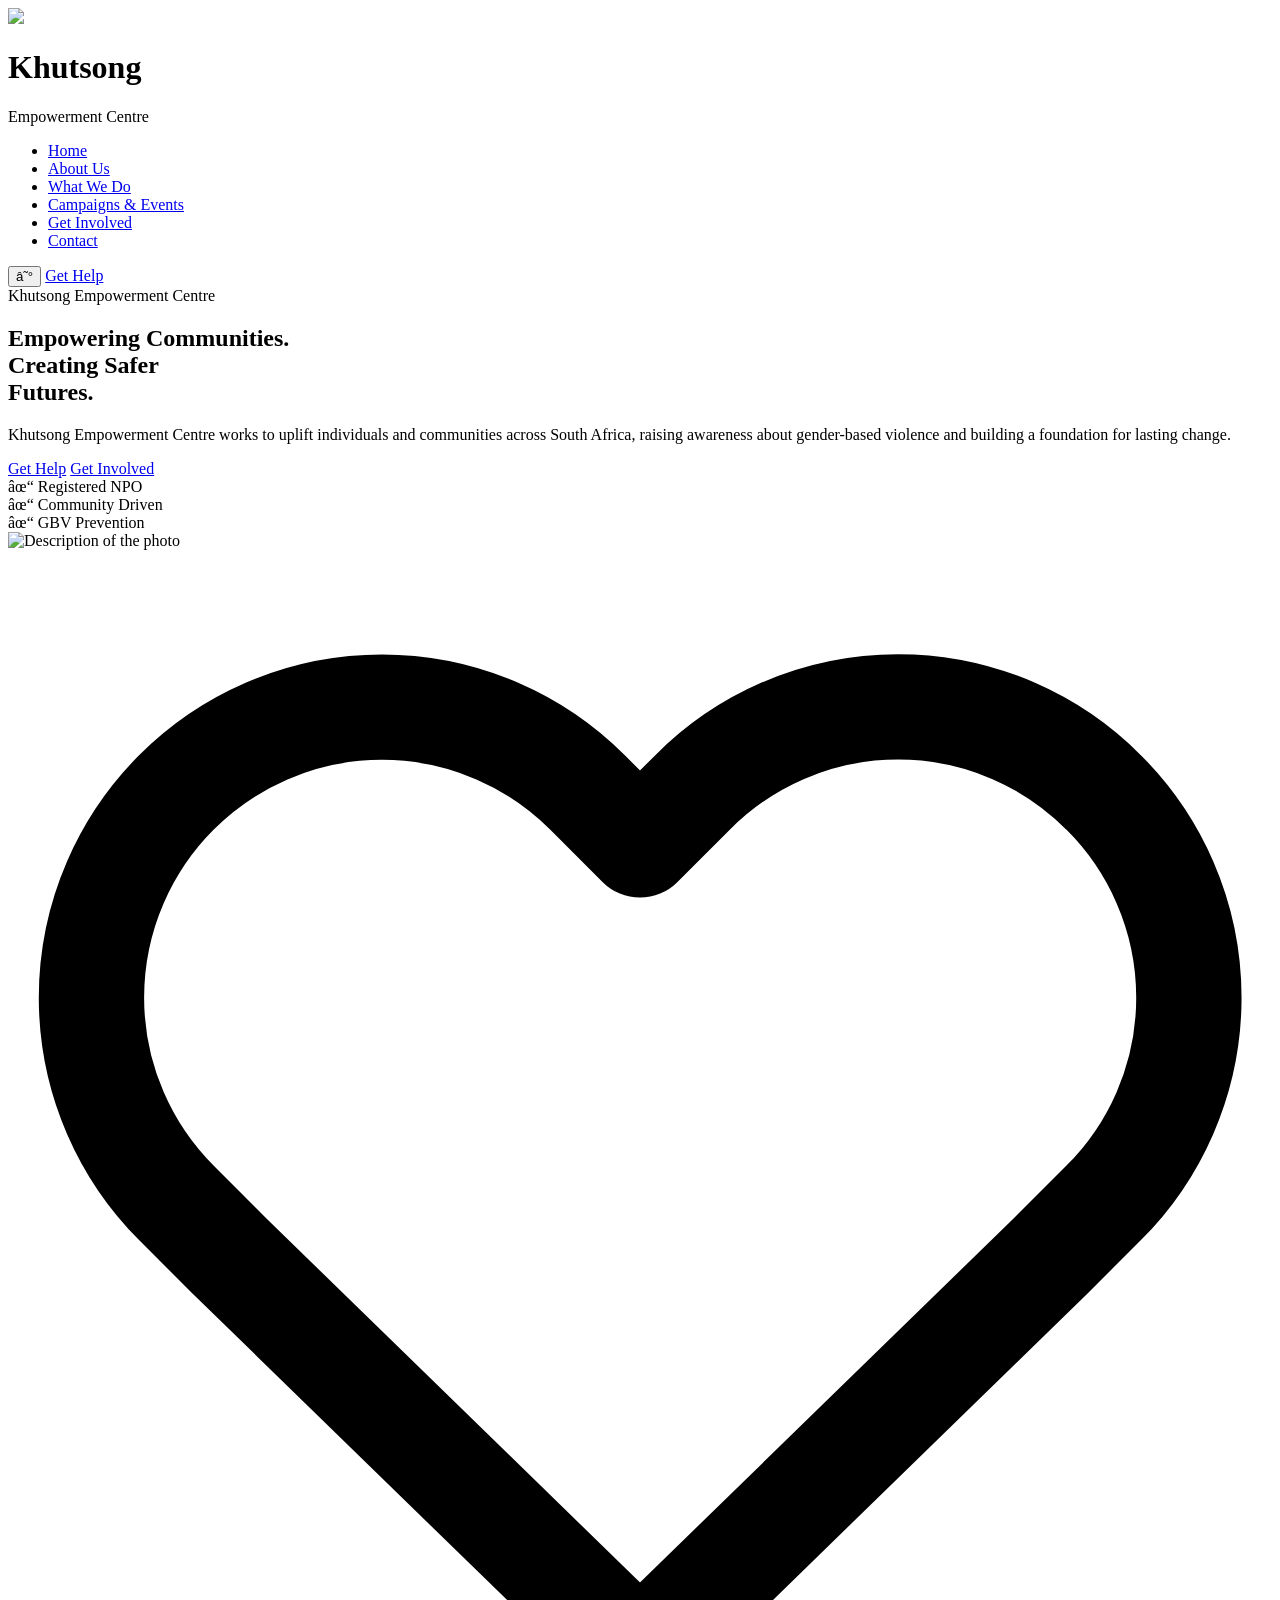
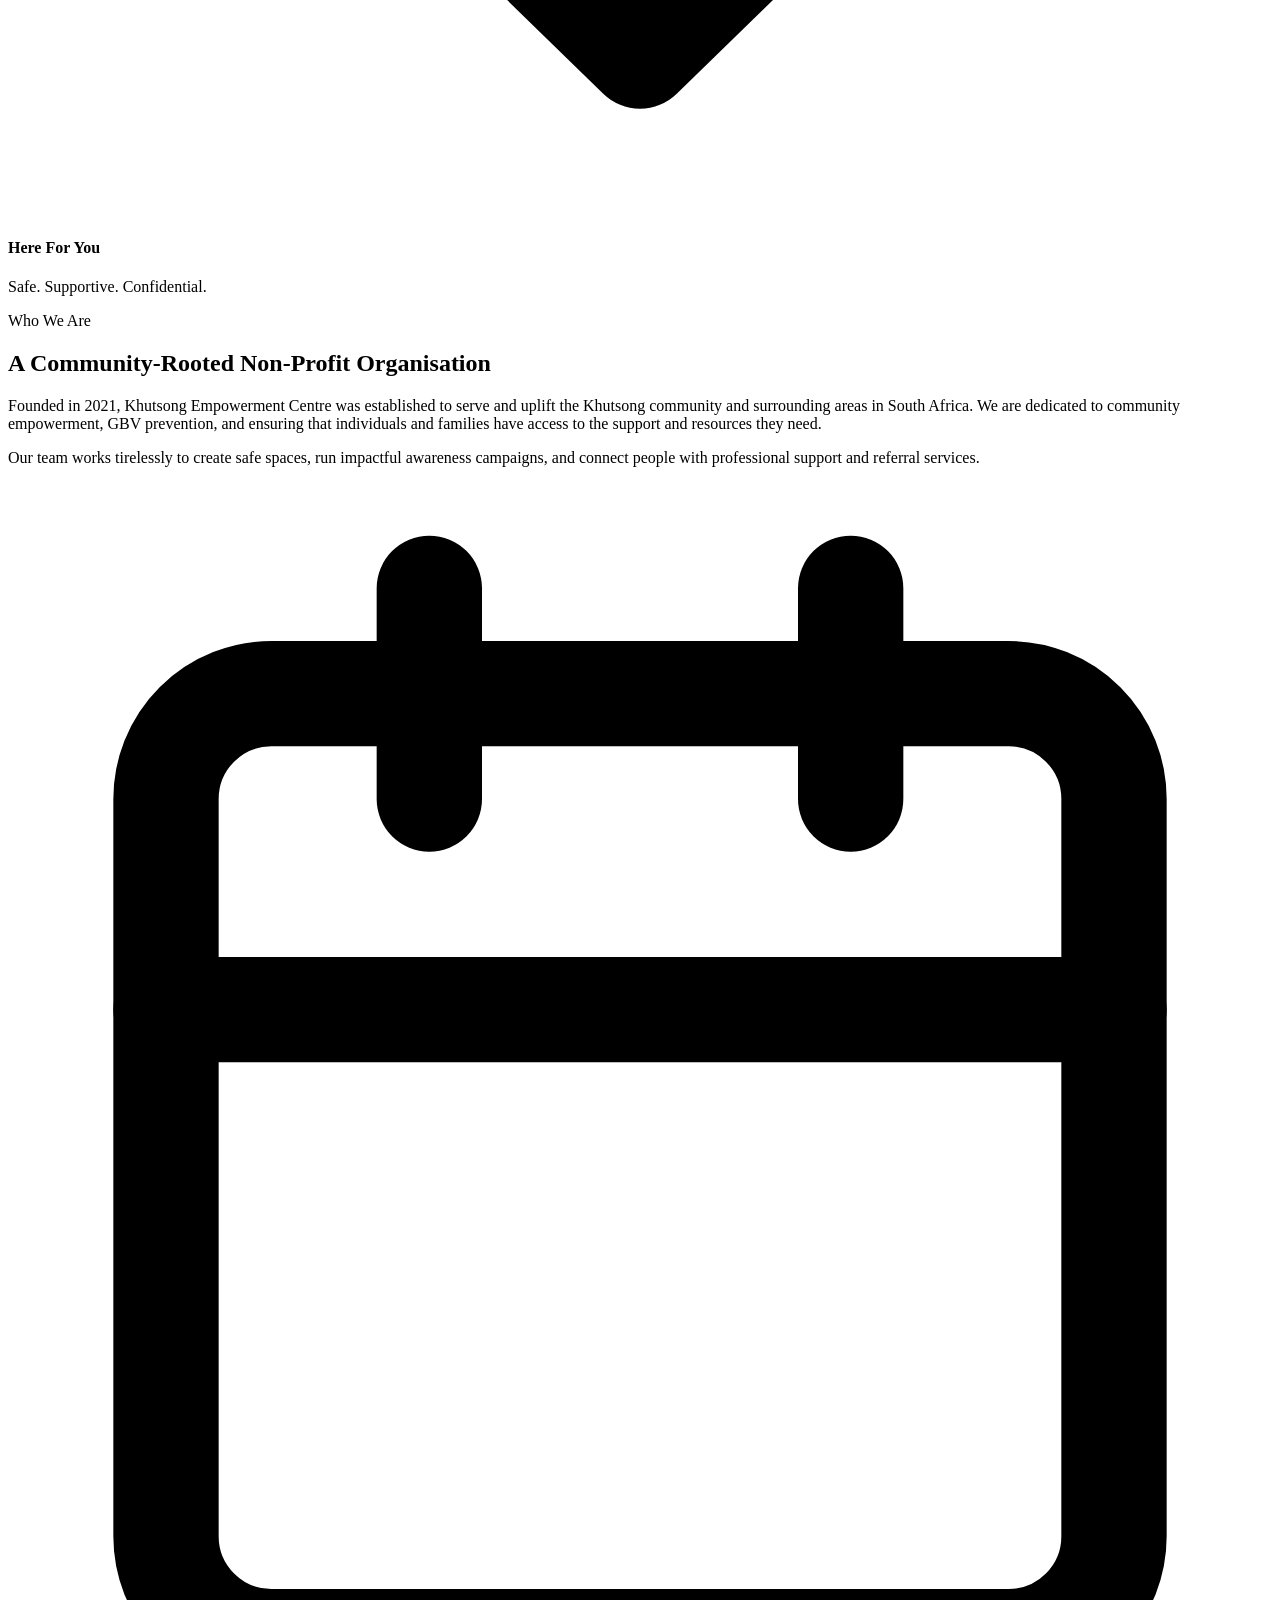
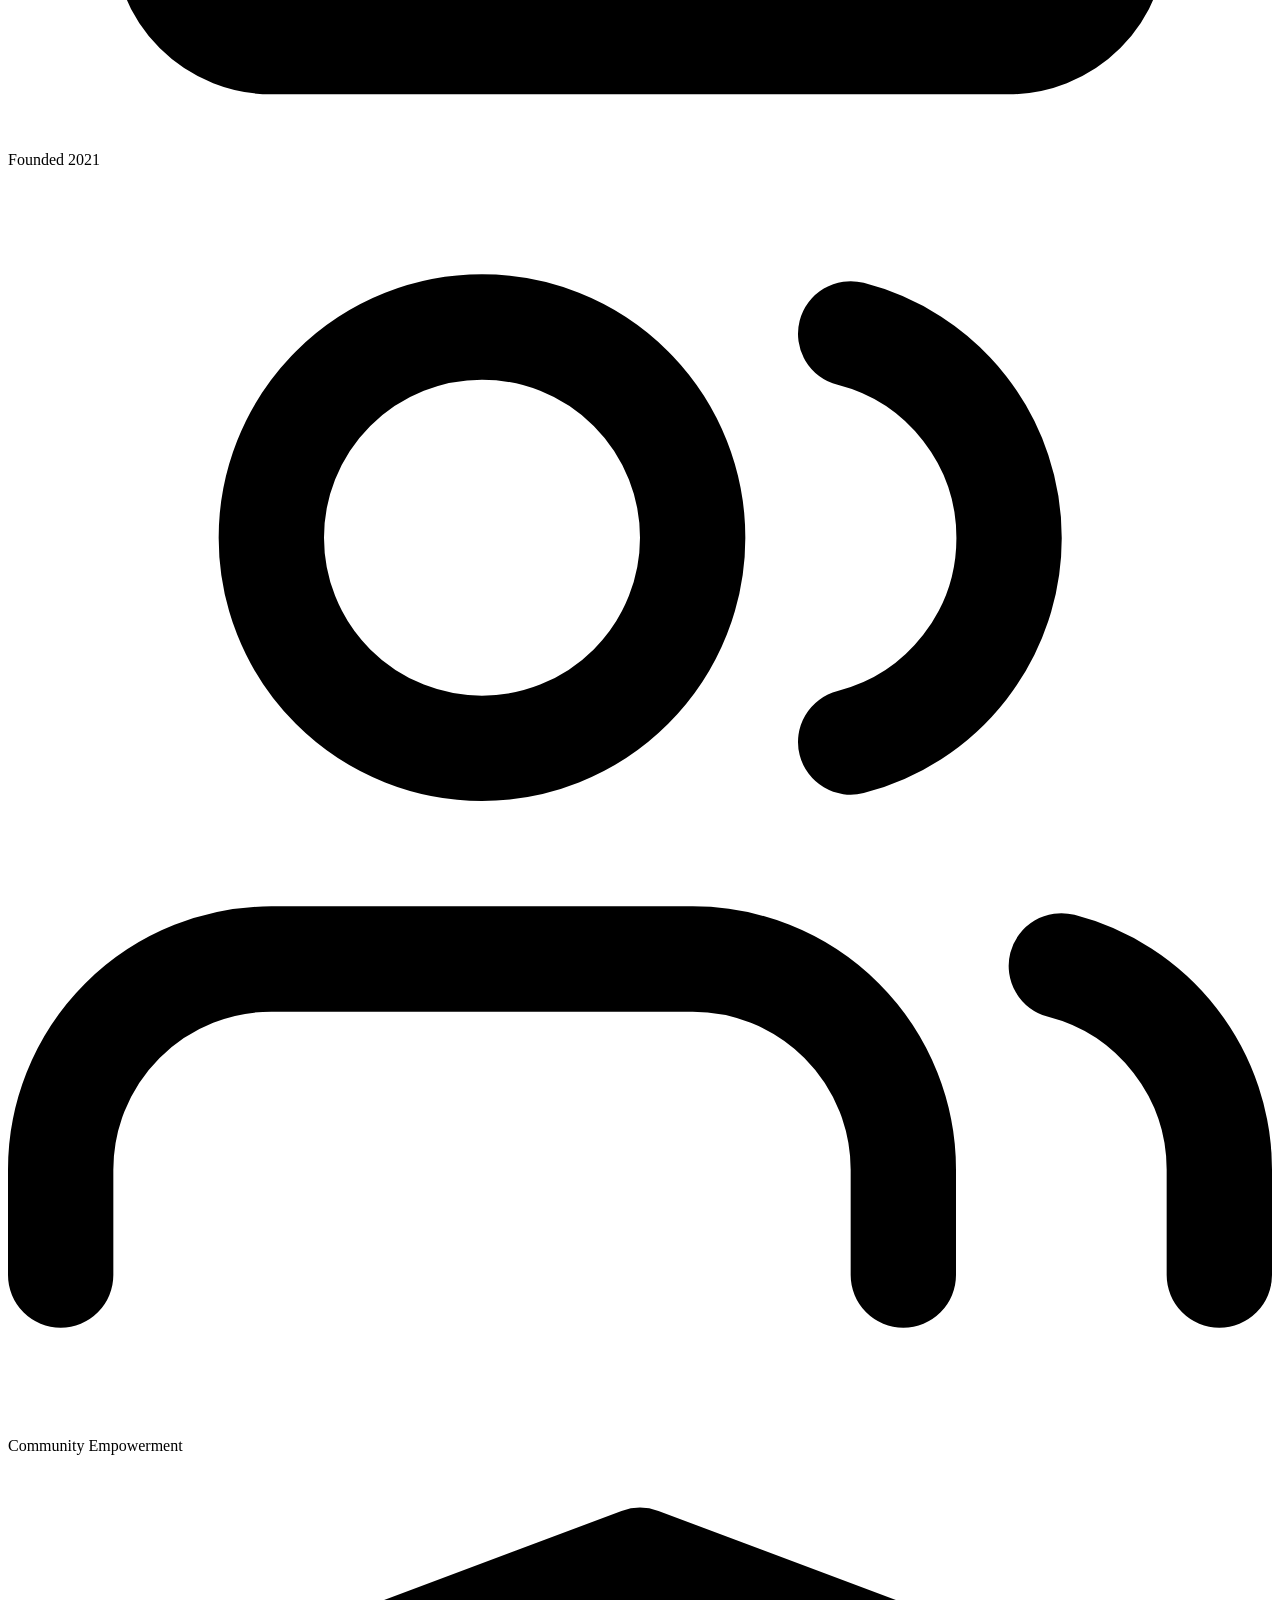
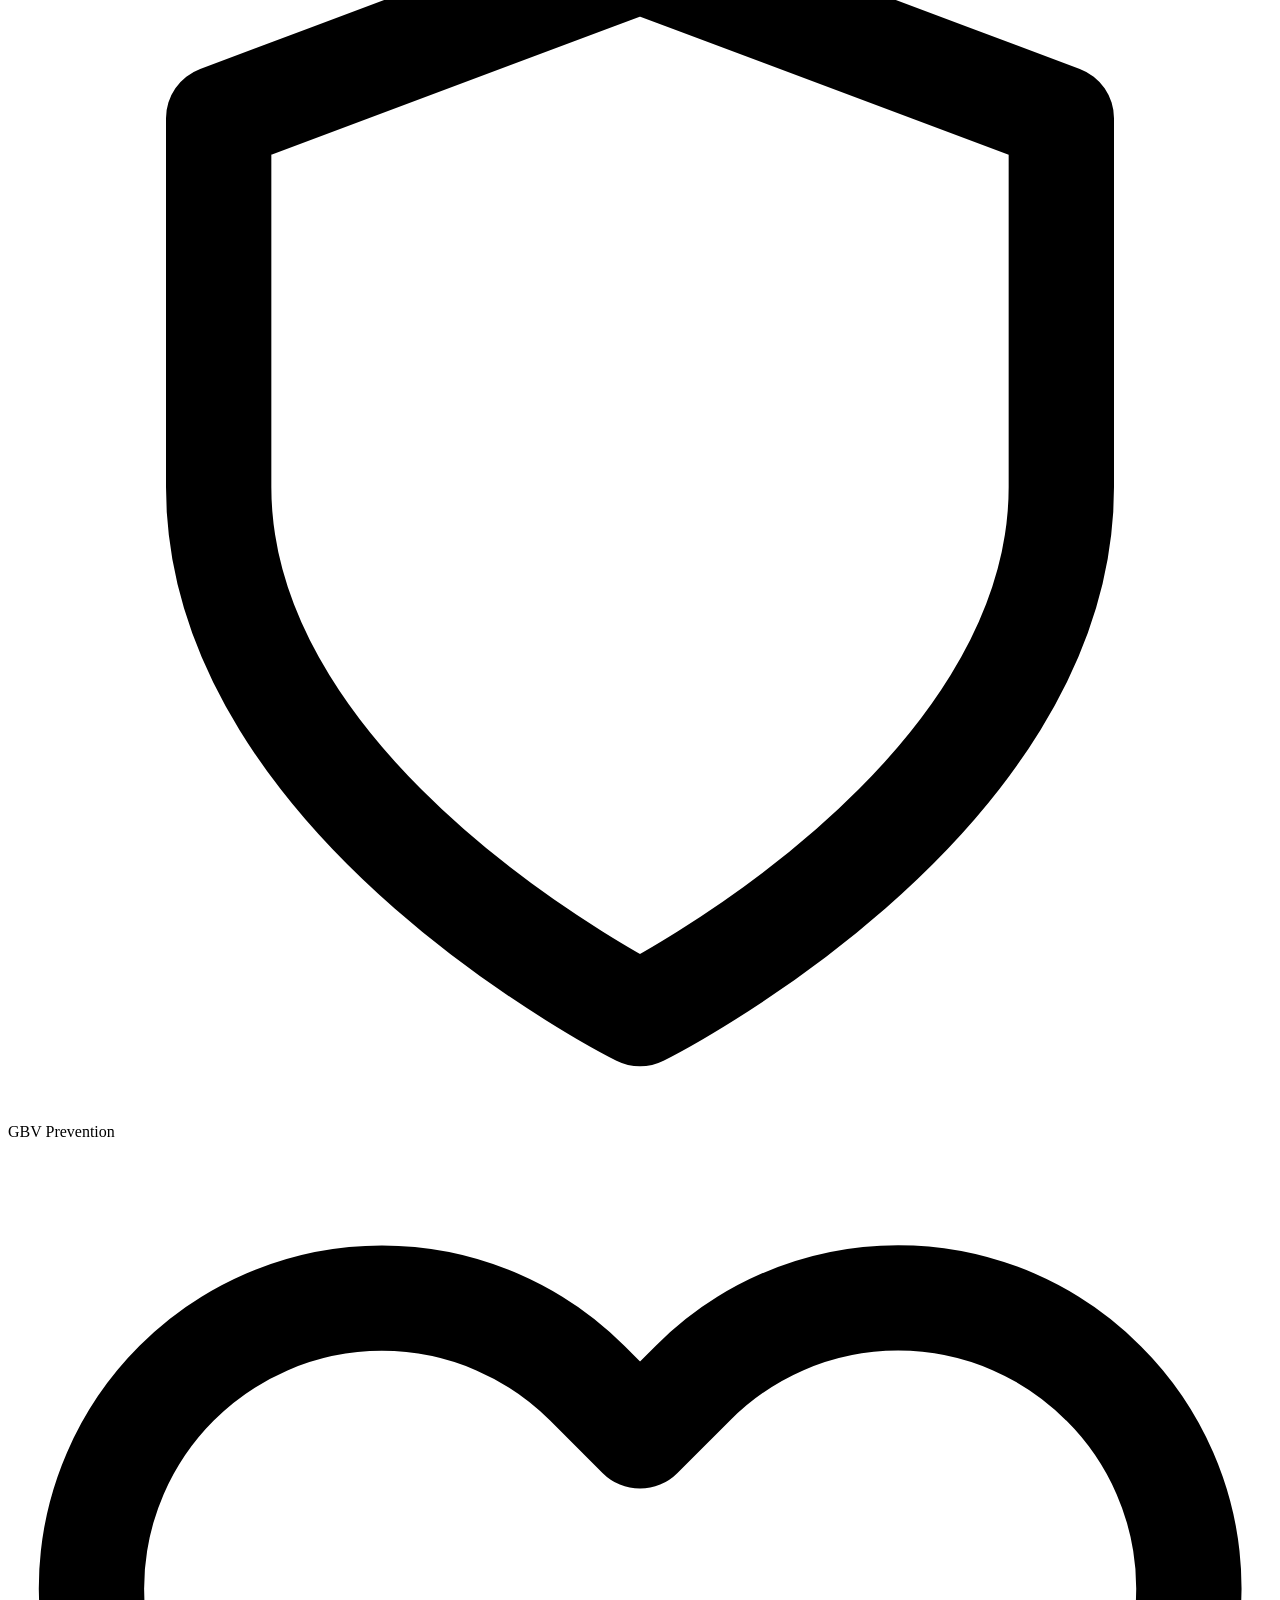
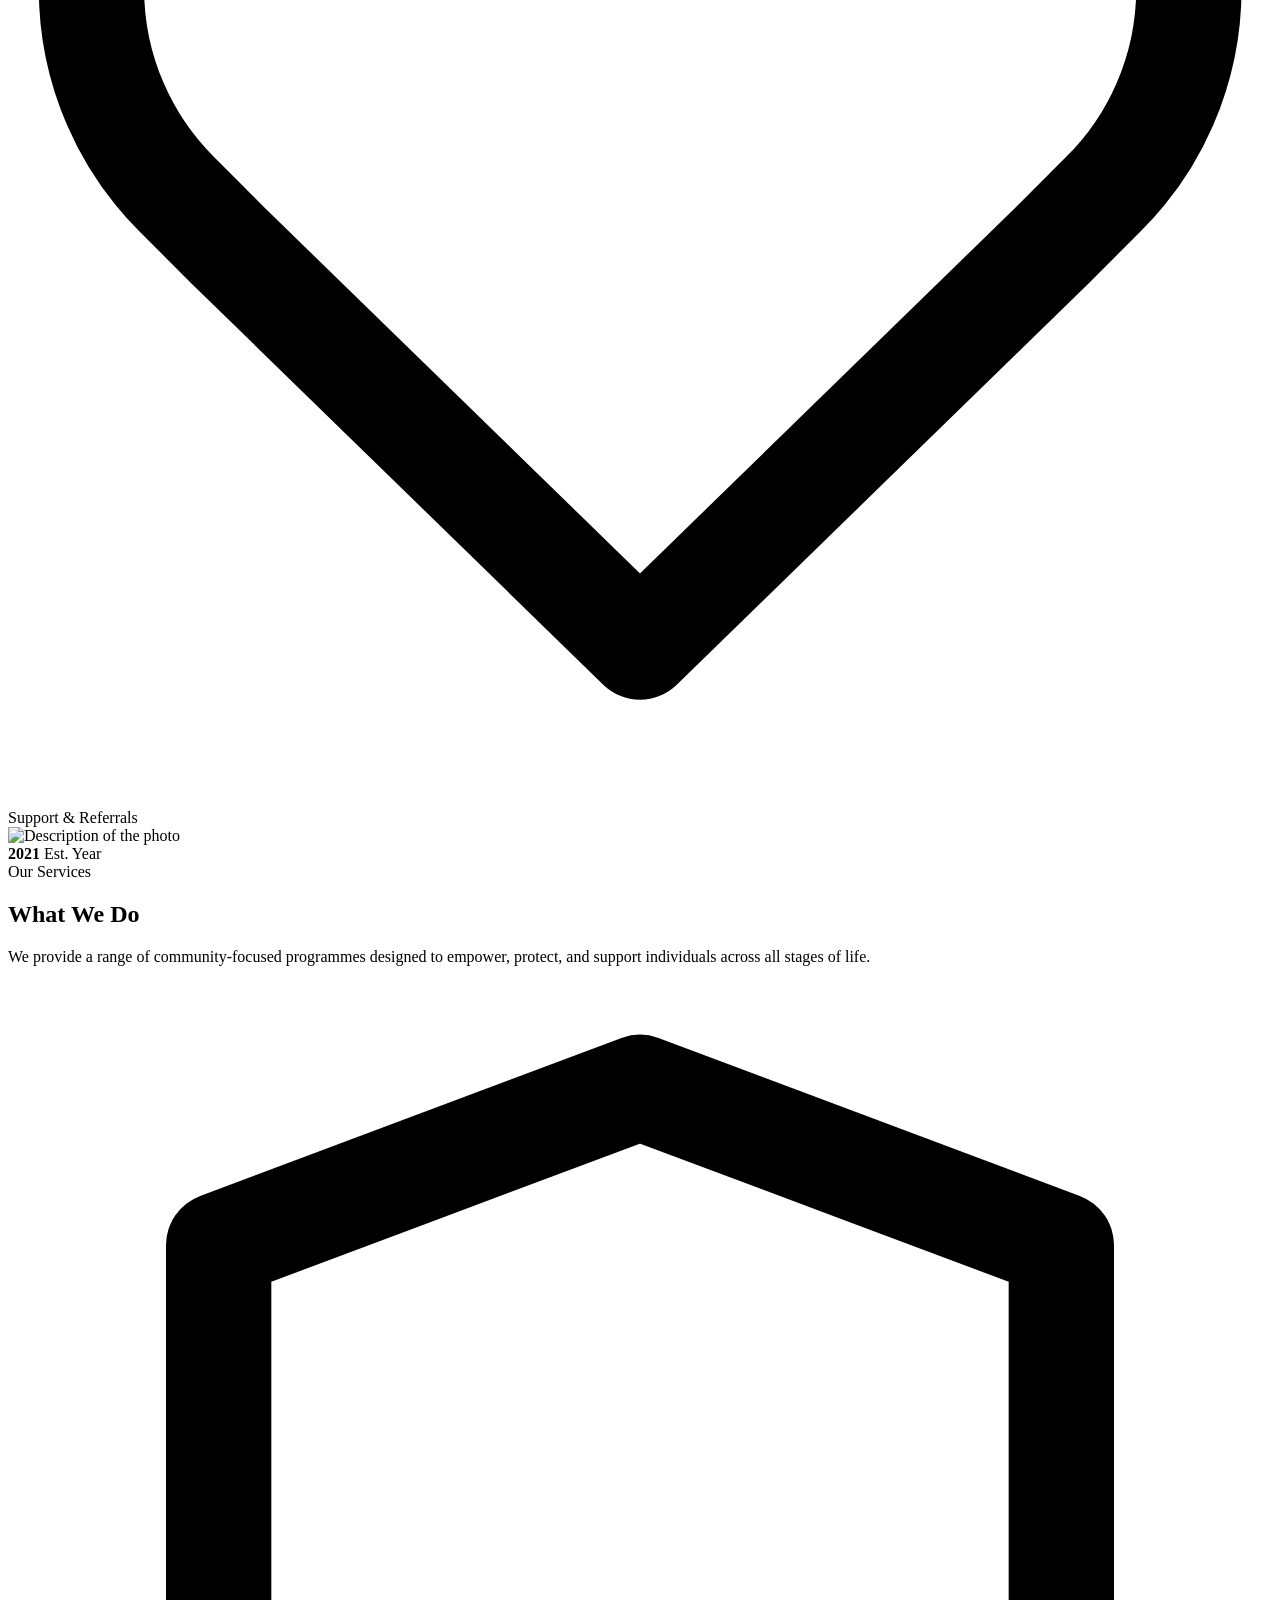
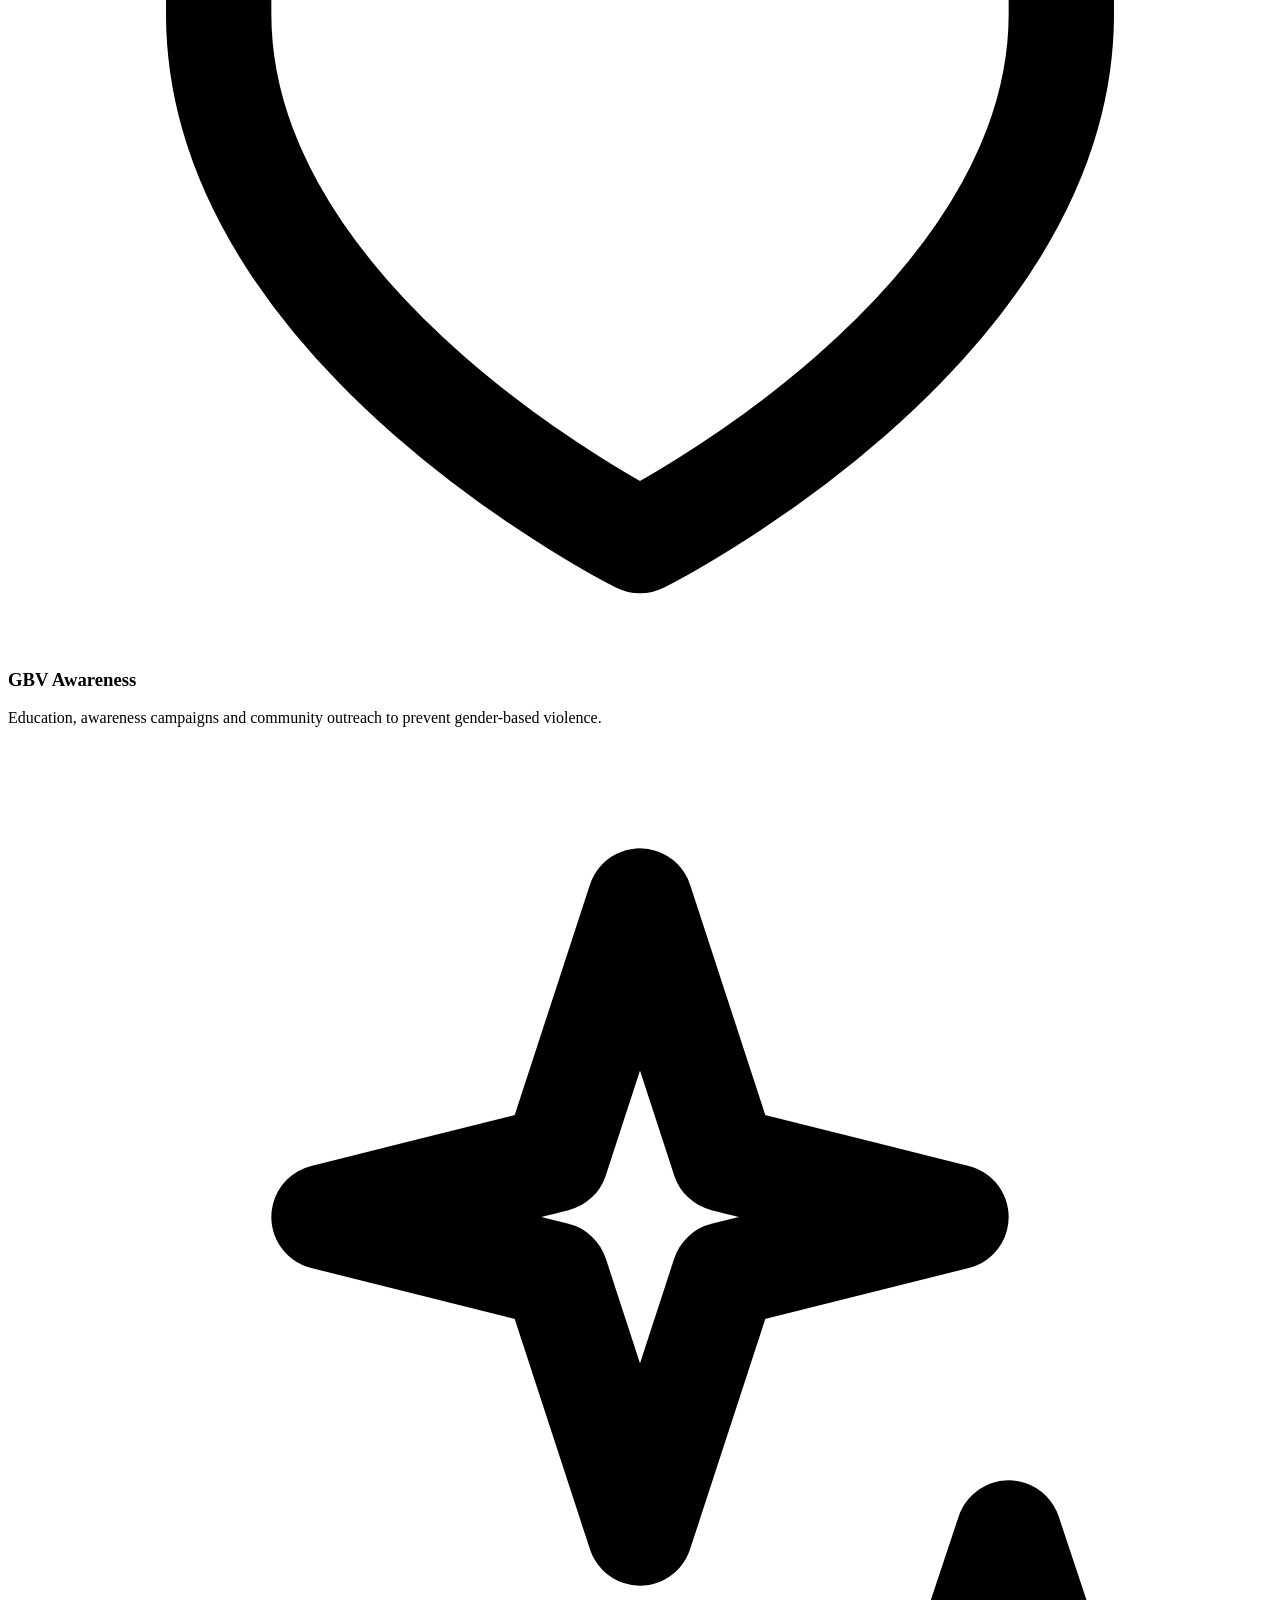
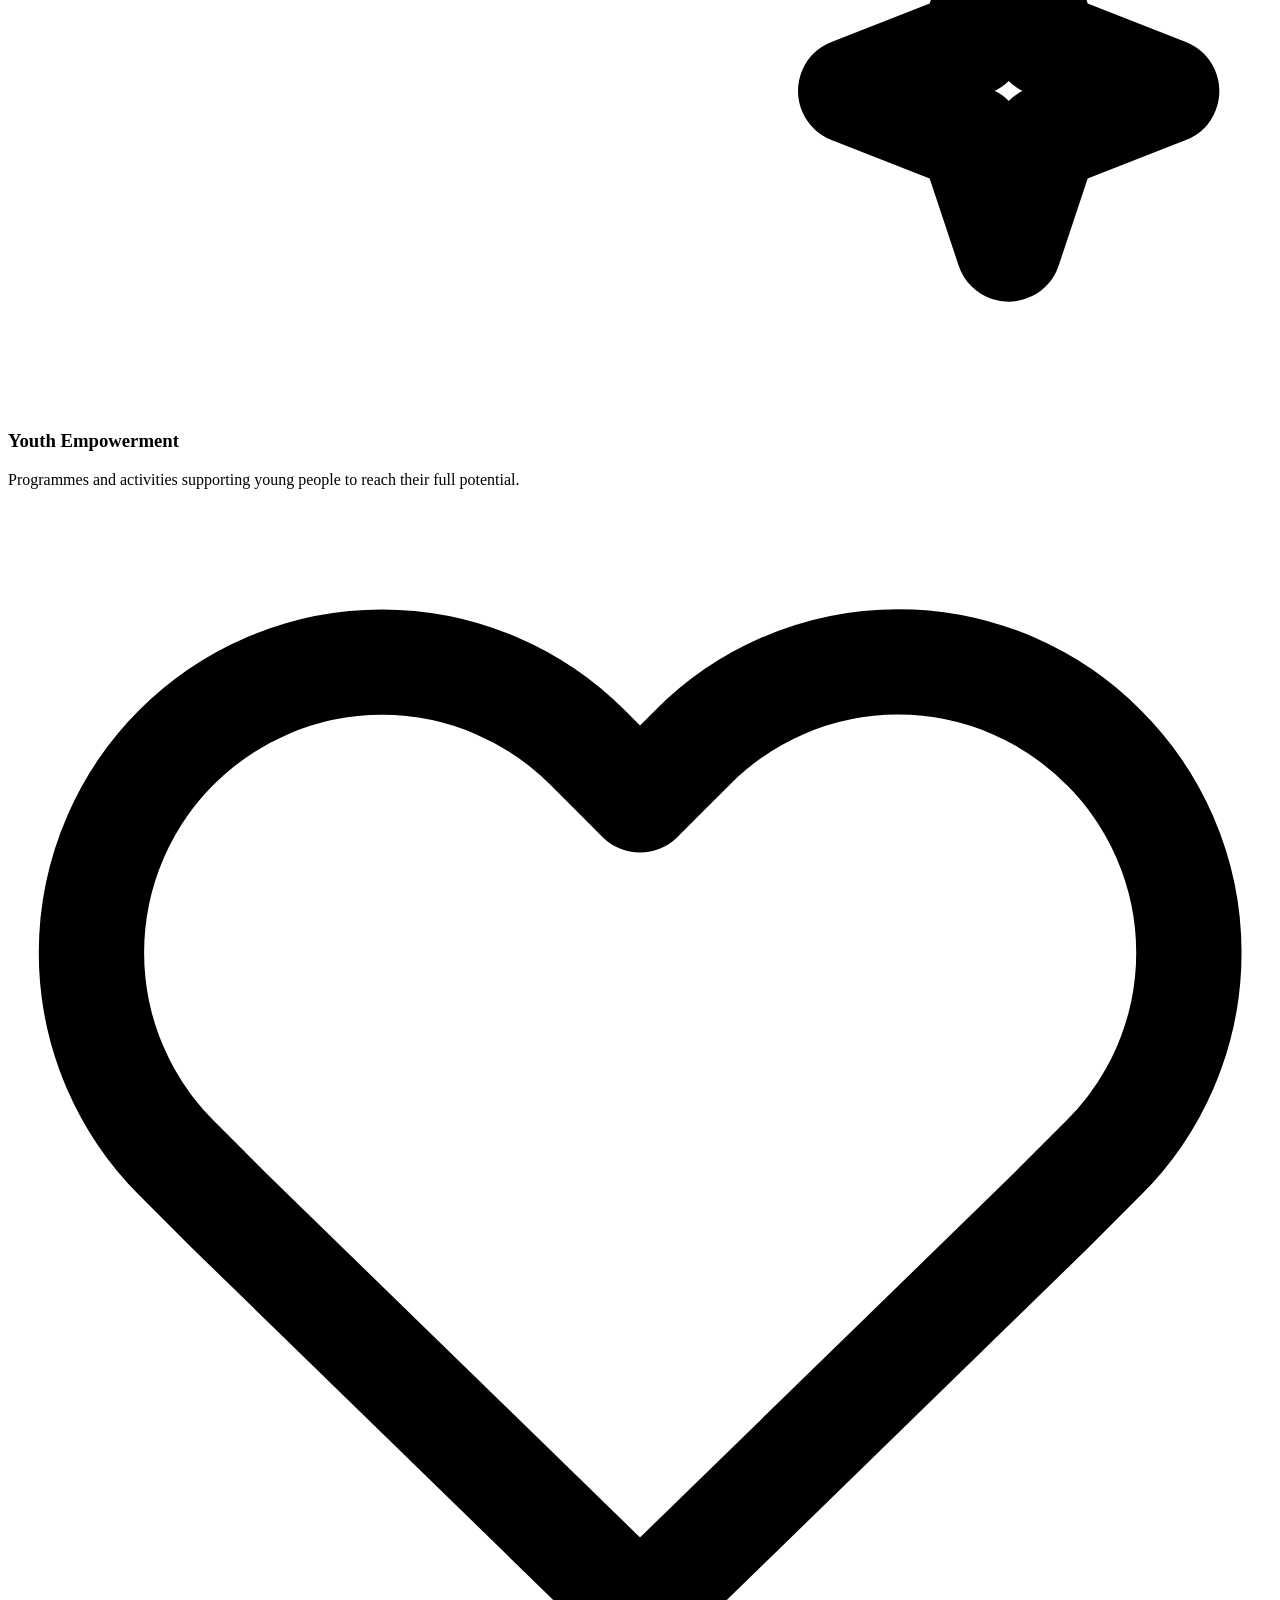
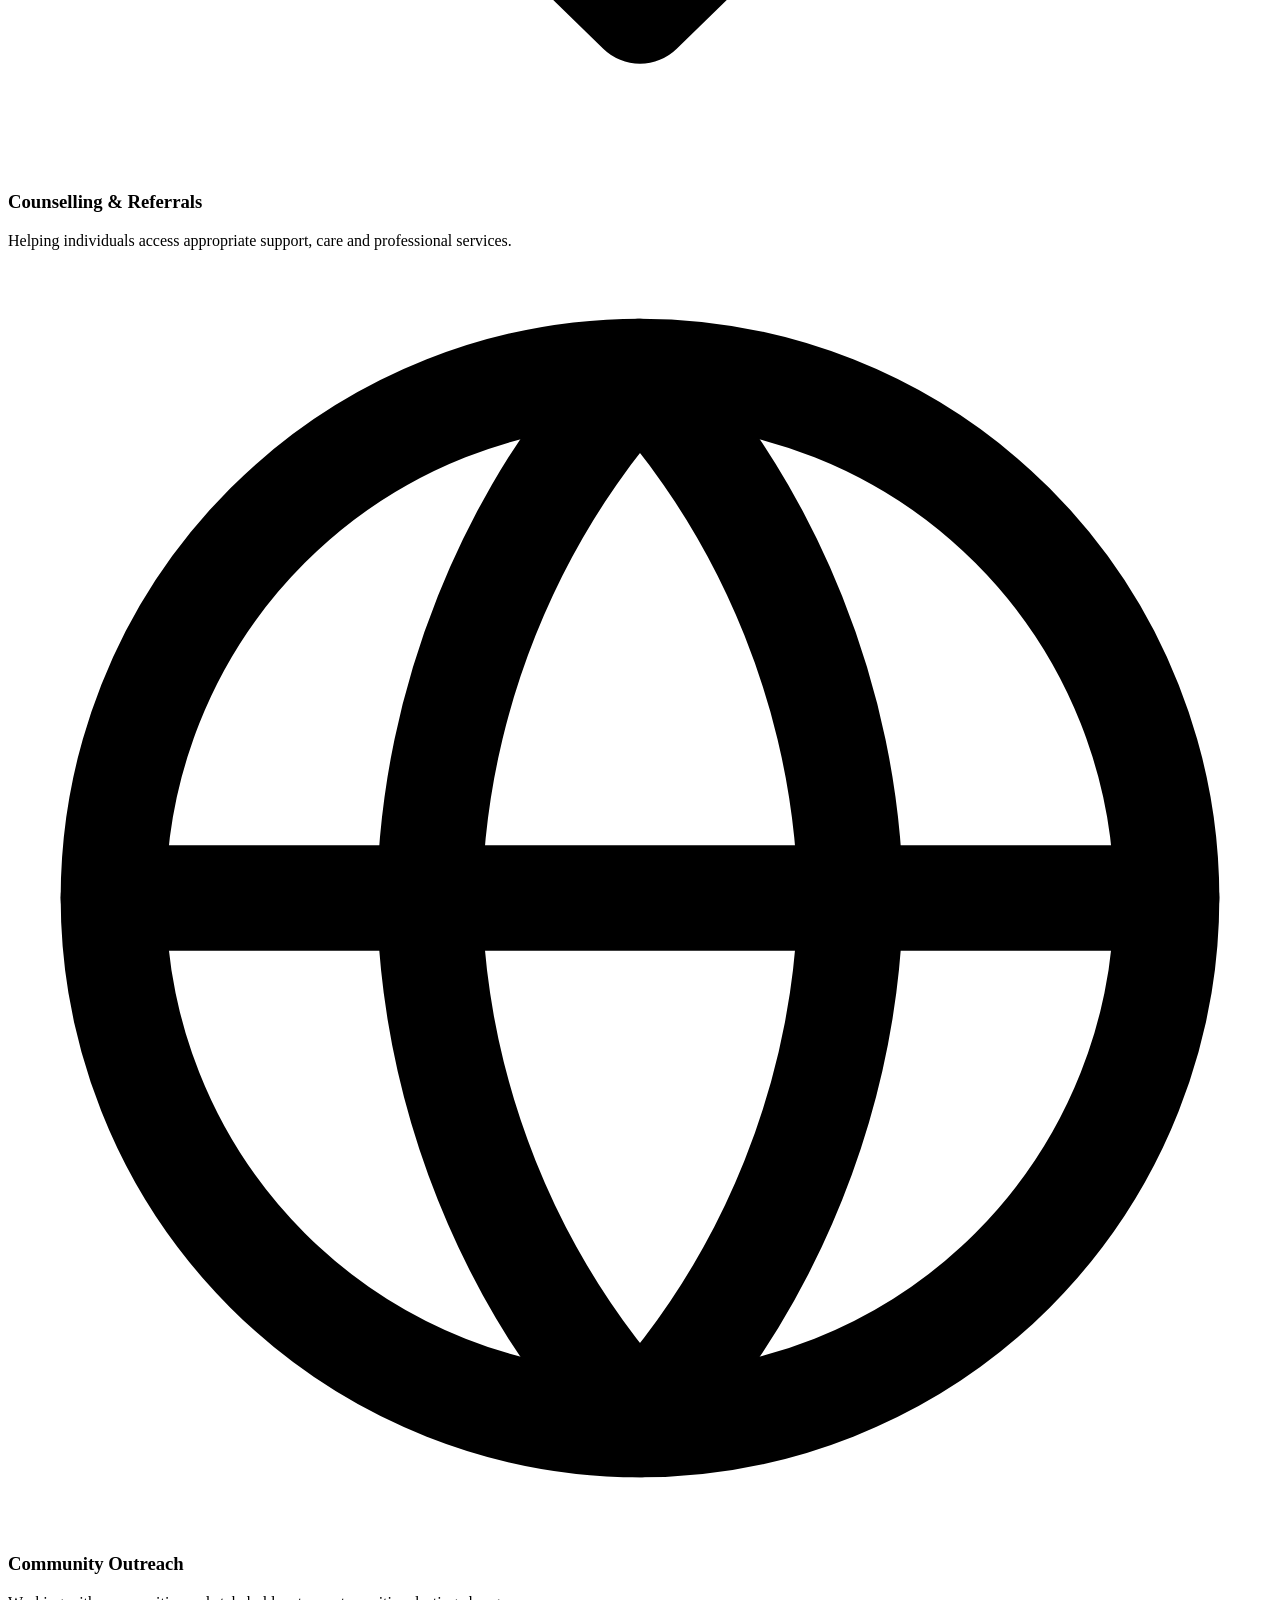
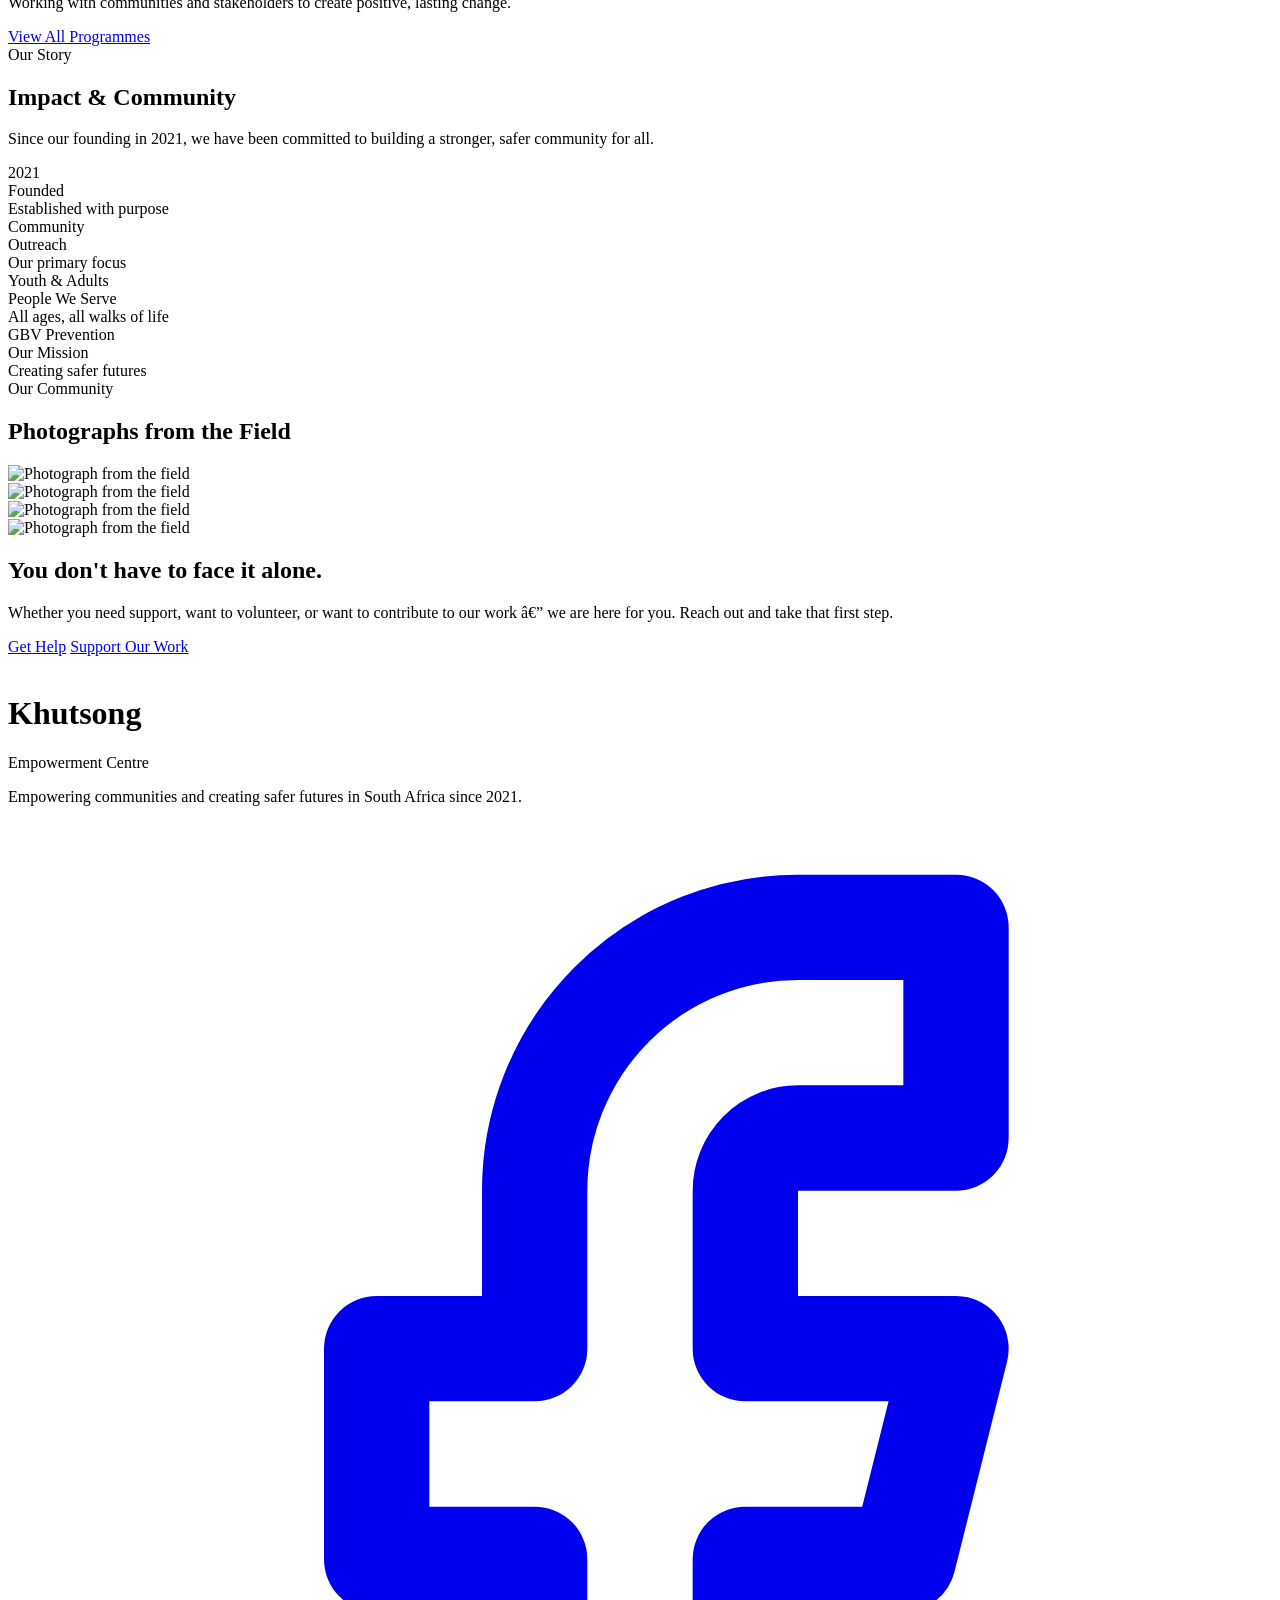
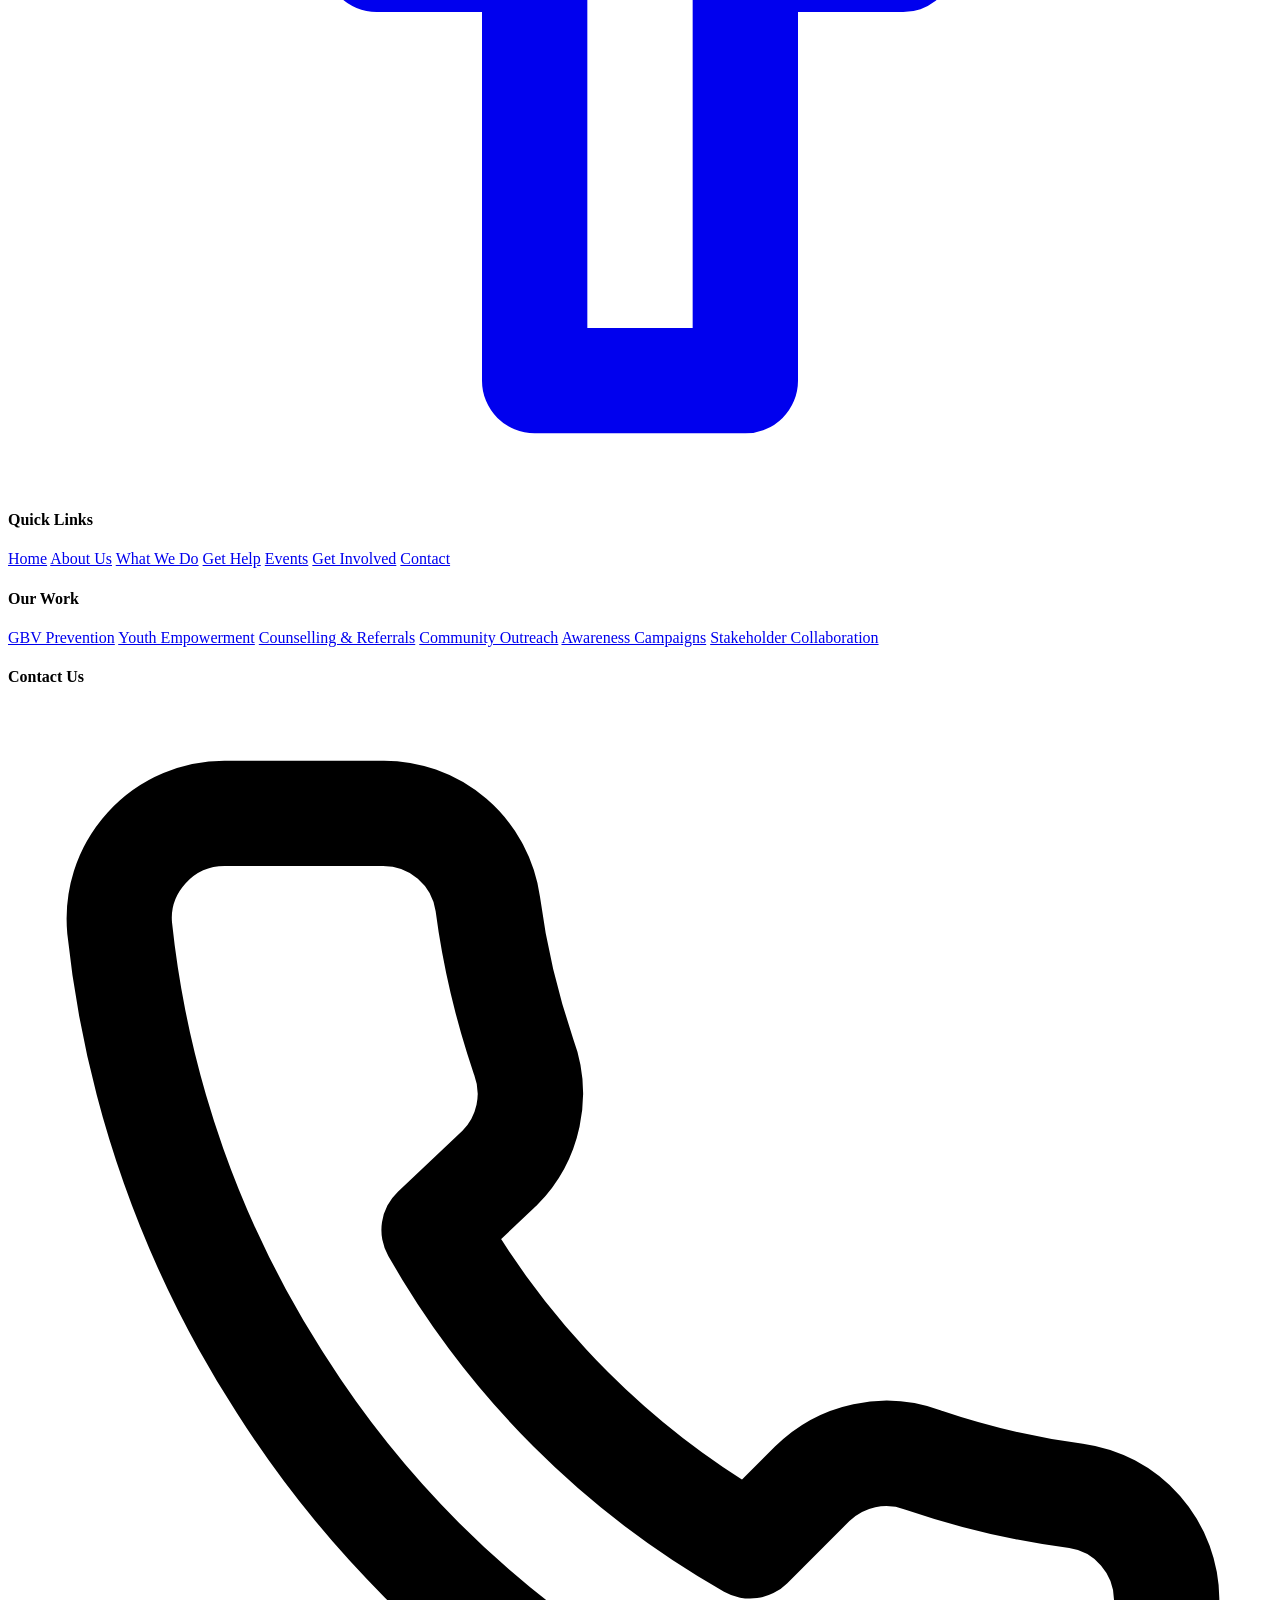
==== index.html @ c3c2c2a5 "renamed Home.html into index.html" ====
﻿<!DOCTYPE html>
<html lang="en">
<head>
<meta charset="UTF-8">
<meta name="viewport" content="width=device-width, initial-scale=1.0">
<title>Khutsong Empowerment Centre</title>
<link rel="preconnect" href="https://fonts.googleapis.com">
<link rel="preconnect" href="https://fonts.gstatic.com" crossorigin>
<link rel="stylesheet" href="style.css">
<link rel="icon" type="image/x-icon" href="./images/khutsong-icon-only.png">
</head>
<body>

  <header>
    <div class="logo">
      <div class="logo-placeholder"><img src="./images/khutsong-icon-only.png"/></div>
      <div class="logo-text">
        <h1>Khutsong</h1>
        <span>Empowerment Centre</span>
      </div>

    </div>

    <nav>
      <ul id="nav-menu">
        <li><a href="#" class="active">Home</a></li>
        <li><a href="AboutUs.html">About Us</a></li>
        <li><a href="WhatWeDo.html">What We Do</a></li>
        <li><a href="CampaignsEvents.html">Campaigns &amp; Events</a></li>
        <li><a href="GetInvolved.html">Get Involved</a></li>
        <li><a href="contacts.html">Contact</a></li>
      </ul>
    </nav>

    <button class="menu-toggle" id="menu-toggle">â˜°</button>
    <a href="#" class="btn btn-primary">Get Help</a>
  </header>

  <section class="hero">
    <div class="hero-content">
      <span class="eyebrow">Khutsong Empowerment Centre</span>
      <h2>Empowering Communities.<br>
        <span class="accent">Creating Safer</span><br>
        Futures.
      </h2>
      <p>Khutsong Empowerment Centre works to uplift individuals and communities across South Africa, raising awareness about gender-based violence and building a foundation for lasting change.</p>

      <div class="hero-buttons">
        <a href="GetHelp.html" class="btn btn-primary">Get Help</a>
        <a href="#" class="btn btn-outline">Get Involved</a>
      </div>

      <div class="trust-row">
        <div class="trust-item"><span class="check">âœ“</span> Registered NPO</div>
        <div class="trust-item"><span class="check">âœ“</span> Community Driven</div>
        <div class="trust-item"><span class="check">âœ“</span> GBV Prevention</div>
      </div>
    </div>

    <div class="hero-image-wrap">
        <div class="image-placeholder">
  <img src="./images/Hero-Image.png" alt="Description of the photo">
</div>
      <div class="float-card">
        <div class="heart">
          <svg viewBox="0 0 24 24" fill="none" stroke="currentColor" stroke-width="2" stroke-linecap="round" stroke-linejoin="round"><path d="M20.8 4.6a5.5 5.5 0 0 0-7.8 0L12 5.6l-1-1a5.5 5.5 0 0 0-7.8 7.8l1 1L12 21l7.8-7.6 1-1a5.5 5.5 0 0 0 0-7.8z"/></svg>
        </div>
        <div>
          <h4>Here For You</h4>
          <p>Safe. Supportive. Confidential.</p>
        </div>
      </div>
    </div>
  </section>

  <section class="who-we-are">
    <div class="wwa-grid">
      <div class="wwa-content">
        <span class="section-label">Who We Are</span>
        <h2>A Community-Rooted Non-Profit Organisation</h2>

        <p>Founded in 2021, Khutsong Empowerment Centre was established to serve and uplift the Khutsong community and surrounding areas in South Africa. We are dedicated to community empowerment, GBV prevention, and ensuring that individuals and families have access to the support and resources they need.</p>

        <p>Our team works tirelessly to create safe spaces, run impactful awareness campaigns, and connect people with professional support and referral services.</p>

        <div class="feature-grid">
          <div class="feature-card">
            <div class="feature-icon">
              <svg viewBox="0 0 24 24" fill="none" stroke="currentColor" stroke-width="2" stroke-linecap="round" stroke-linejoin="round"><rect x="3" y="4" width="18" height="18" rx="2"/><line x1="16" y1="2" x2="16" y2="6"/><line x1="8" y1="2" x2="8" y2="6"/><line x1="3" y1="10" x2="21" y2="10"/></svg>
            </div>
            <span>Founded 2021</span>
          </div>
          <div class="feature-card">
            <div class="feature-icon">
              <svg viewBox="0 0 24 24" fill="none" stroke="currentColor" stroke-width="2" stroke-linecap="round" stroke-linejoin="round"><path d="M17 21v-2a4 4 0 0 0-4-4H5a4 4 0 0 0-4 4v2"/><circle cx="9" cy="7" r="4"/><path d="M23 21v-2a4 4 0 0 0-3-3.87"/><path d="M16 3.13a4 4 0 0 1 0 7.75"/></svg>
            </div>
            <span>Community Empowerment</span>
          </div>
          <div class="feature-card">
            <div class="feature-icon">
              <svg viewBox="0 0 24 24" fill="none" stroke="currentColor" stroke-width="2" stroke-linecap="round" stroke-linejoin="round"><path d="M12 22s8-4 8-10V5l-8-3-8 3v7c0 6 8 10 8 10z"/></svg>
            </div>
            <span>GBV Prevention</span>
          </div>
          <div class="feature-card">
            <div class="feature-icon">
              <svg viewBox="0 0 24 24" fill="none" stroke="currentColor" stroke-width="2" stroke-linecap="round" stroke-linejoin="round"><path d="M20.8 4.6a5.5 5.5 0 0 0-7.8 0L12 5.6l-1-1a5.5 5.5 0 0 0-7.8 7.8l1 1L12 21l7.8-7.6 1-1a5.5 5.5 0 0 0 0-7.8z"/></svg>
            </div>
            <span>Support &amp; Referrals</span>
          </div>
        </div>
      </div>

      <div class="wwa-image-wrap">
        <div class="image-placeholder">
           <img src="./images/Who we are.png" alt="Description of the photo">
        </div>
        <div class="year-badge">
          <strong>2021</strong>
          <span>Est. Year</span>
        </div>
      </div>
    </div>
  </section>

  <section class="what-we-do">
    <div class="wwd-header">
      <span class="section-label center">Our Services</span>
      <h2>What We Do</h2>
      <p>We provide a range of community-focused programmes designed to empower, protect, and support individuals across all stages of life.</p>
    </div>

    <div class="service-grid">
      <div class="service-card">
        <div class="service-icon">
          <svg viewBox="0 0 24 24" fill="none" stroke="currentColor" stroke-width="2" stroke-linecap="round" stroke-linejoin="round"><path d="M12 22s8-4 8-10V5l-8-3-8 3v7c0 6 8 10 8 10z"/></svg>
        </div>
        <h3>GBV Awareness</h3>
        <p>Education, awareness campaigns and community outreach to prevent gender-based violence.</p>
      </div>

      <div class="service-card">
        <div class="service-icon">
          <svg viewBox="0 0 24 24" fill="none" stroke="currentColor" stroke-width="2" stroke-linecap="round" stroke-linejoin="round"><path d="M12 3l1.6 4.9L18 9l-4.4 1.1L12 15l-1.6-4.9L6 9l4.4-1.1L12 3z"/><path d="M19 15l.7 2.1L22 18l-2.3.9L19 21l-.7-2.1L16 18l2.3-.9L19 15z"/></svg>
        </div>
        <h3>Youth Empowerment</h3>
        <p>Programmes and activities supporting young people to reach their full potential.</p>
      </div>

      <div class="service-card">
        <div class="service-icon">
          <svg viewBox="0 0 24 24" fill="none" stroke="currentColor" stroke-width="2" stroke-linecap="round" stroke-linejoin="round"><path d="M20.8 4.6a5.5 5.5 0 0 0-7.8 0L12 5.6l-1-1a5.5 5.5 0 0 0-7.8 7.8l1 1L12 21l7.8-7.6 1-1a5.5 5.5 0 0 0 0-7.8z"/></svg>
        </div>
        <h3>Counselling &amp; Referrals</h3>
        <p>Helping individuals access appropriate support, care and professional services.</p>
      </div>

      <div class="service-card">
        <div class="service-icon">
          <svg viewBox="0 0 24 24" fill="none" stroke="currentColor" stroke-width="2" stroke-linecap="round" stroke-linejoin="round"><circle cx="12" cy="12" r="10"/><line x1="2" y1="12" x2="22" y2="12"/><path d="M12 2a15.3 15.3 0 0 1 4 10 15.3 15.3 0 0 1-4 10 15.3 15.3 0 0 1-4-10 15.3 15.3 0 0 1 4-10z"/></svg>
        </div>
        <h3>Community Outreach</h3>
        <p>Working with communities and stakeholders to create positive, lasting change.</p>
      </div>
    </div>

    <div class="wwd-cta">
      <a href="#" class="btn btn-outline">View All Programmes</a>
    </div>
  </section>

  <section class="impact">
    <div class="impact-header">
      <span class="section-label center">Our Story</span>
      <h2>Impact &amp; Community</h2>
      <p>Since our founding in 2021, we have been committed to building a stronger, safer community for all.</p>
    </div>

    <div class="stat-grid">
      <div class="stat-card">
        <div class="stat-number">2021</div>
        <div class="stat-label">Founded</div>
        <div class="stat-caption">Established with purpose</div>
      </div>

      <div class="stat-card">
        <div class="stat-number">Community</div>
        <div class="stat-label">Outreach</div>
        <div class="stat-caption">Our primary focus</div>
      </div>

      <div class="stat-card">
        <div class="stat-number">Youth &amp; Adults</div>
        <div class="stat-label">People We Serve</div>
        <div class="stat-caption">All ages, all walks of life</div>
      </div>

      <div class="stat-card">
        <div class="stat-number">GBV Prevention</div>
        <div class="stat-label">Our Mission</div>
        <div class="stat-caption">Creating safer futures</div>
      </div>
    </div>
  </section>

  <section class="gallery">
    <div class="gallery-header">
      <span class="section-label center">Our Community</span>
      <h2>Photographs from the Field</h2>
    </div>
 
    <div class="gallery-grid">
      <div class="gallery-item image-placeholder">
        <img src="./images/Field1.png" alt="Photograph from the field">
      </div>
      <div class="gallery-item image-placeholder">
        <img src="./images/Field2.png" alt="Photograph from the field">
      </div>
      <div class="gallery-item image-placeholder">
        <img src="./images/Field3.png" alt="Photograph from the field">
      </div>
      <div class="gallery-item image-placeholder">
        <img src="./images/Field4.png" alt="Photograph from the field">
      </div>
 
      <!--<div class="gallery-item gallery-official">
        <div class="official-icon">
          <svg viewBox="0 0 24 24" fill="none" stroke="currentColor" stroke-width="1.6" stroke-linecap="round" stroke-linejoin="round"><path d="M9 18l-5 2V6l5-2 6 2 5-2v14l-5 2-6-2z"/><line x1="9" y1="4" x2="9" y2="18"/><line x1="15" y1="6" x2="15" y2="20"/></svg>
        </div>
        <span>[Official NPO Photo Placeholder]</span>
      </div>
    </div>-->
  </section>

  <section class="cta-banner">
    <h2>You don't have to face it alone.</h2>
    <p>Whether you need support, want to volunteer, or want to contribute to our work â€” we are here for you. Reach out and take that first step.</p>
    <div class="cta-buttons">
      <a href="GetHelp.html" class="btn btn-white">Get Help</a>
      <a href="GetInvolved.html" class="btn btn-white-outline">Support Our Work</a>
    </div>
  </section>

  <footer class="site-footer">
    <div class="footer-grid">
      <div class="footer-brand">
        <div class="logo">
          <div class="logo-placeholder"><img src="./images/khutsong-icon-only.png" alt=""></div>
          <div class="logo-text">
            <h1>Khutsong</h1>
            <span>Empowerment Centre</span>
          </div>
        </div>
        <p>Empowering communities and creating safer futures in South Africa since 2021.</p>

        <div class="social-row">
          <a href="https://www.facebook.com/p/Khutsong-Empowerment-Centre-61560188726558/" class="social-icon" aria-label="Facebook">
            <svg viewBox="0 0 24 24" fill="none" stroke="currentColor" stroke-width="2" stroke-linecap="round" stroke-linejoin="round"><path d="M18 2h-3a5 5 0 0 0-5 5v3H7v4h3v8h4v-8h3l1-4h-4V7a1 1 0 0 1 1-1h3z"/></svg>
          </a>
          <!--           <a href="#" class="social-icon" aria-label="Twitter">
            <svg viewBox="0 0 24 24" fill="none" stroke="currentColor" stroke-width="2" stroke-linecap="round" stroke-linejoin="round"><path d="M23 3a10.9 10.9 0 0 1-3.14 1.53A4.48 4.48 0 0 0 22.4.36a9 9 0 0 1-2.83 1.08A4.52 4.52 0 0 0 16.1 0c-2.5 0-4.52 2.02-4.52 4.52 0 .35.04.7.11 1.03C7.69 5.34 4.07 3.4 1.64.9a4.48 4.48 0 0 0-.61 2.27c0 1.57.8 2.95 2 3.77A4.48 4.48 0 0 1 .96 6v.06c0 2.2 1.56 4.03 3.64 4.44a4.5 4.5 0 0 1-2.04.08 4.53 4.53 0 0 0 4.22 3.14A9.06 9.06 0 0 1 0 19.54 12.78 12.78 0 0 0 6.92 21.5c8.3 0 12.85-6.88 12.85-12.85 0-.2 0-.39-.01-.58A9.2 9.2 0 0 0 23 3z"/></svg>
          </a> -->
          <!--           <a href="#" class="social-icon" aria-label="Instagram">
            <svg viewBox="0 0 24 24" fill="none" stroke="currentColor" stroke-width="2" stroke-linecap="round" stroke-linejoin="round"><rect x="2" y="2" width="20" height="20" rx="5"/><circle cx="12" cy="12" r="4"/><line x1="17.5" y1="6.5" x2="17.5" y2="6.5"/></svg>
          </a> -->
        </div>
      </div>

      <div class="footer-col">
        <h4>Quick Links</h4>
        <a href="index.html">Home</a>
        <a href="AboutUs.html">About Us</a>
        <a href="WhatWeDo.html">What We Do</a>
        <a href="GetHelp.html">Get Help</a>
        <a href="CampaignsEvents.html">Events</a>
        <a href="GetInvolved.html">Get Involved</a>
        <a href="contacts.html">Contact</a>
      </div>

      <div class="footer-col">
        <h4>Our Work</h4>
        <a href="WhatWeDo.html#gbv-prevention">GBV Prevention</a>
        <a href="WhatWeDo.html#youth-empowerment">Youth Empowerment</a>
        <a href="WhatWeDo.html#counselling-referrals">Counselling &amp; Referrals</a>
        <a href="WhatWeDo.html#community-outreach">Community Outreach</a>
        <a href="WhatWeDo.html#awareness-campaigns">Awareness Campaigns</a>
        <a href="WhatWeDo.html#stakeholder-collaboration">Stakeholder Collaboration</a>
      </div>

      <div class="footer-col">
        <h4>Contact Us</h4>
        <div class="contact-row">
          <svg viewBox="0 0 24 24" fill="none" stroke="currentColor" stroke-width="2" stroke-linecap="round" stroke-linejoin="round"><path d="M22 16.92v3a2 2 0 0 1-2.18 2 19.79 19.79 0 0 1-8.63-3.07 19.5 19.5 0 0 1-6-6 19.79 19.79 0 0 1-3.07-8.67A2 2 0 0 1 4.11 2h3a2 2 0 0 1 2 1.72c.13.99.36 1.96.68 2.9a2 2 0 0 1-.45 2.11L8.09 9.91a16 16 0 0 0 6 6l1.18-1.18a2 2 0 0 1 2.11-.45c.94.32 1.91.55 2.9.68A2 2 0 0 1 22 16.92z"/></svg>
          <a href="tel:+27674029098">067 402 9098</a>
          <a href="tel:+27613051594">061 305 1594</a>
        </div>
        <div class="contact-row">
          <svg viewBox="0 0 24 24" fill="none" stroke="currentColor" stroke-width="2" stroke-linecap="round" stroke-linejoin="round"><rect x="2" y="4" width="20" height="16" rx="2"/><path d="M22 6l-10 7L2 6"/></svg>
          <a href="mailto:khutsongec10@gmail.com">khutsongec10@gmail.com</a>
        </div>
        <div class="contact-row">
          <svg viewBox="0 0 24 24" fill="none" stroke="currentColor" stroke-width="2" stroke-linecap="round" stroke-linejoin="round"><path d="M21 10c0 7-9 12-9 12s-9-5-9-12a9 9 0 0 1 18 0z"/><circle cx="12" cy="10" r="3"/></svg>
          <span>Khutsong, Carletonville, Gauteng, South Africa</span>
        </div>
      </div>
    </div>

    <div class="footer-bottom">
      <p>Â© 2026 Khutsong Empowerment Centre. All rights reserved. | Registered NPO</p>
    </div>
  </footer>

  <button class="fab fab-scroll-top" id="scroll-top" aria-label="Scroll to top">
    <svg viewBox="0 0 24 24" fill="none" stroke="currentColor" stroke-width="2.4" stroke-linecap="round" stroke-linejoin="round"><line x1="12" y1="19" x2="12" y2="5"/><polyline points="5 12 12 5 19 12"/></svg>
  </button>

  <script src="script.js"></script>

</body>
</html>
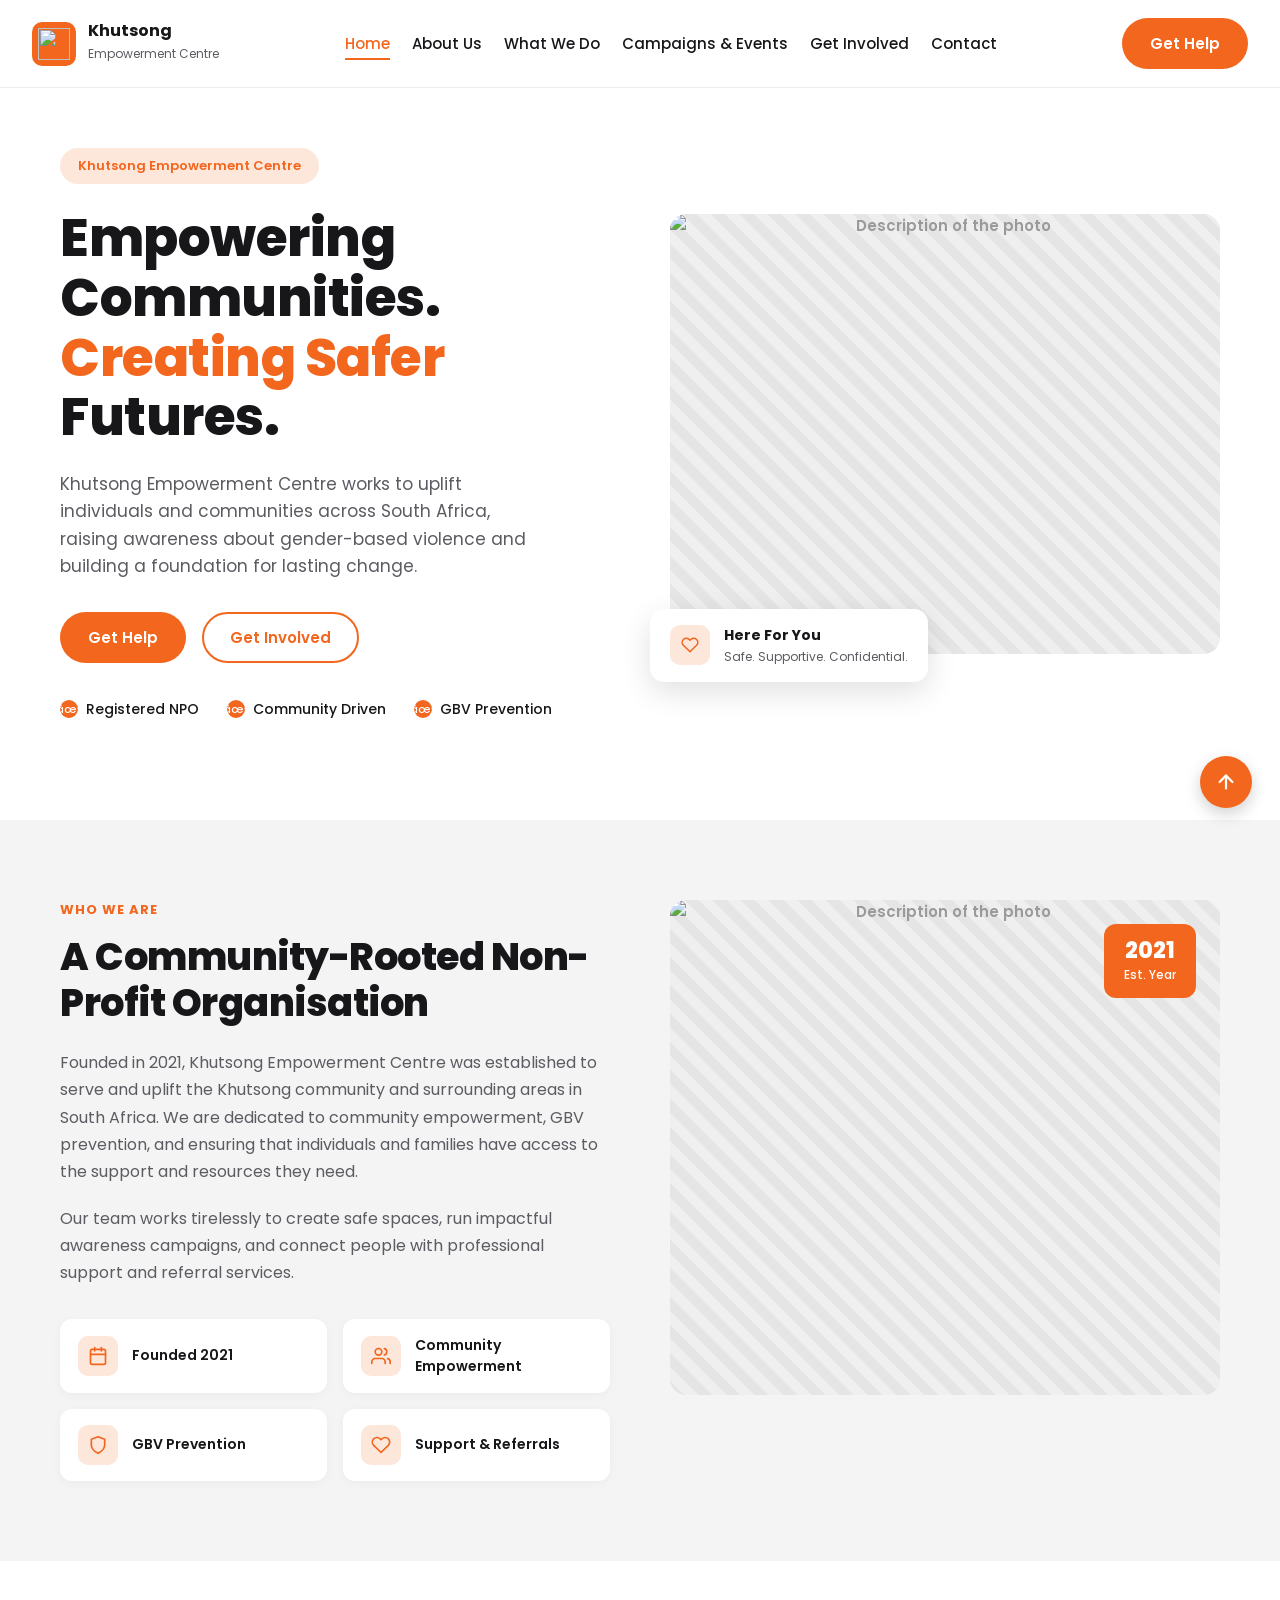
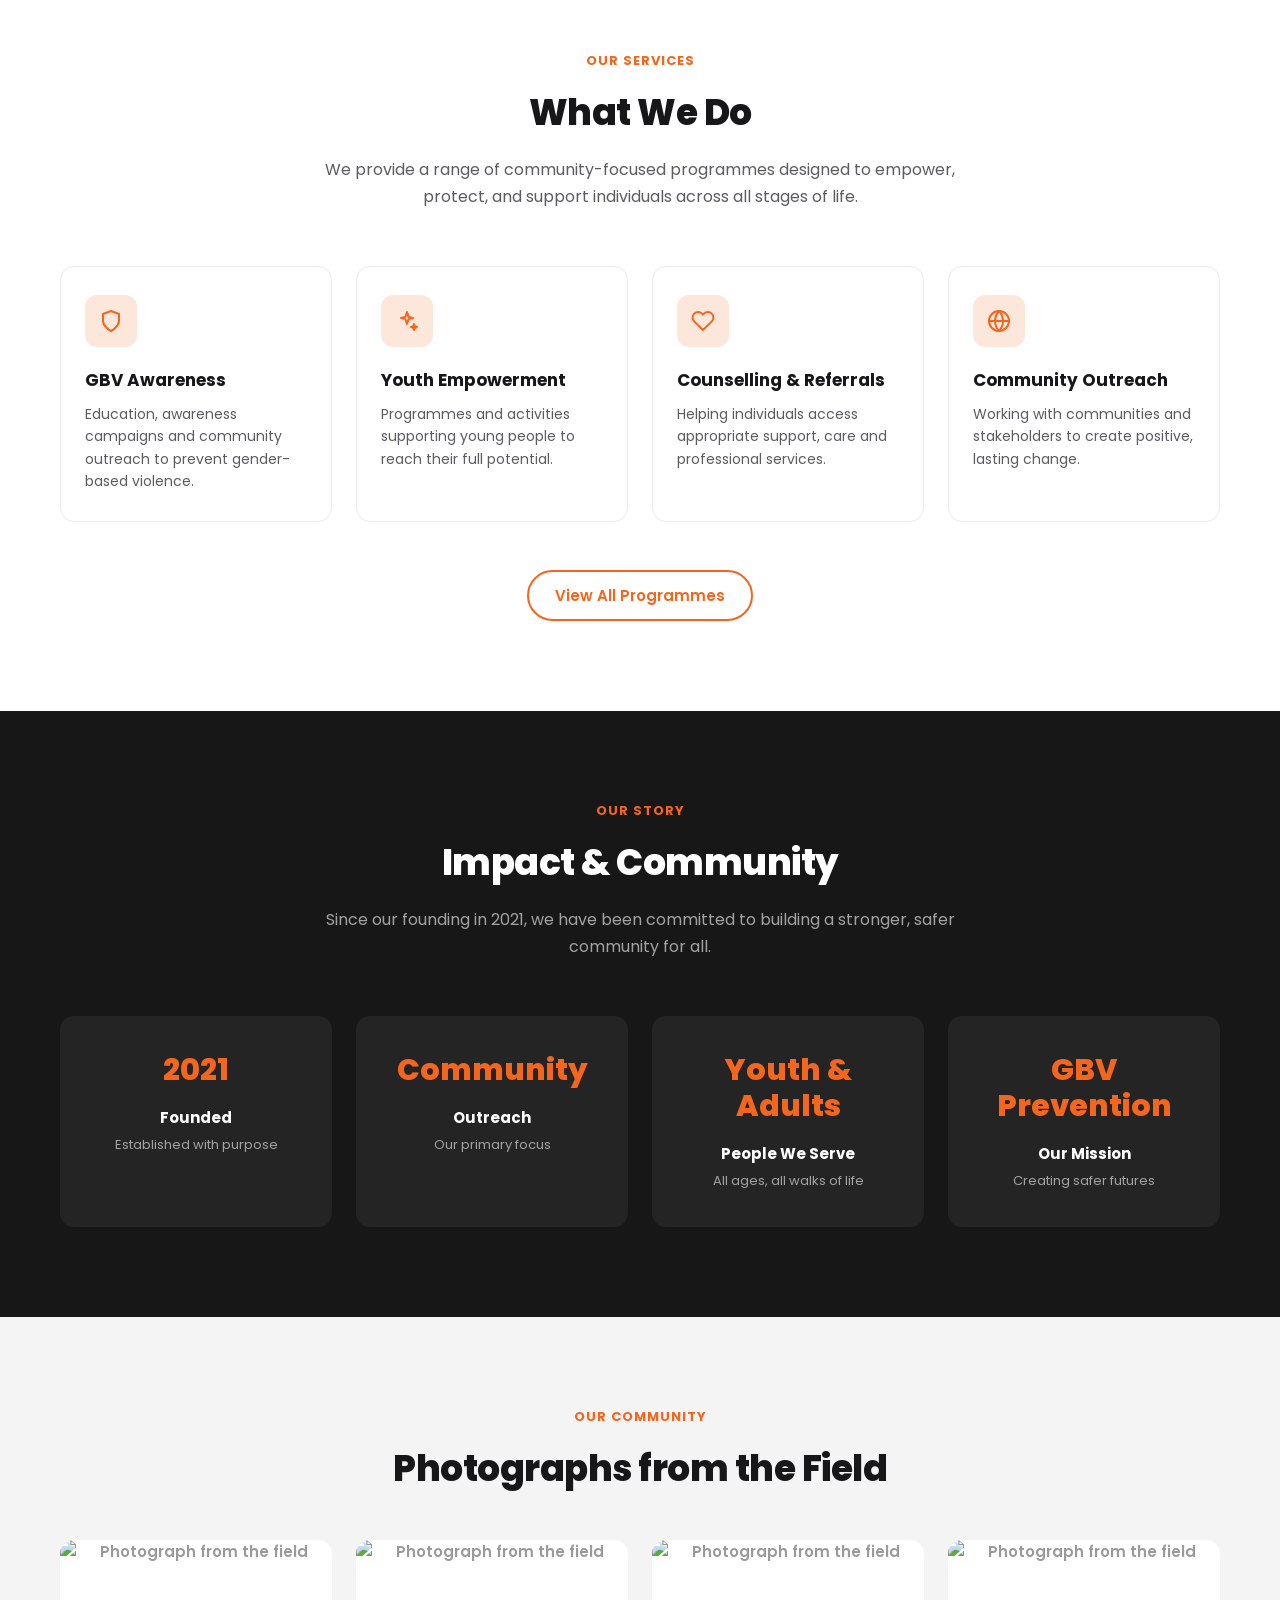
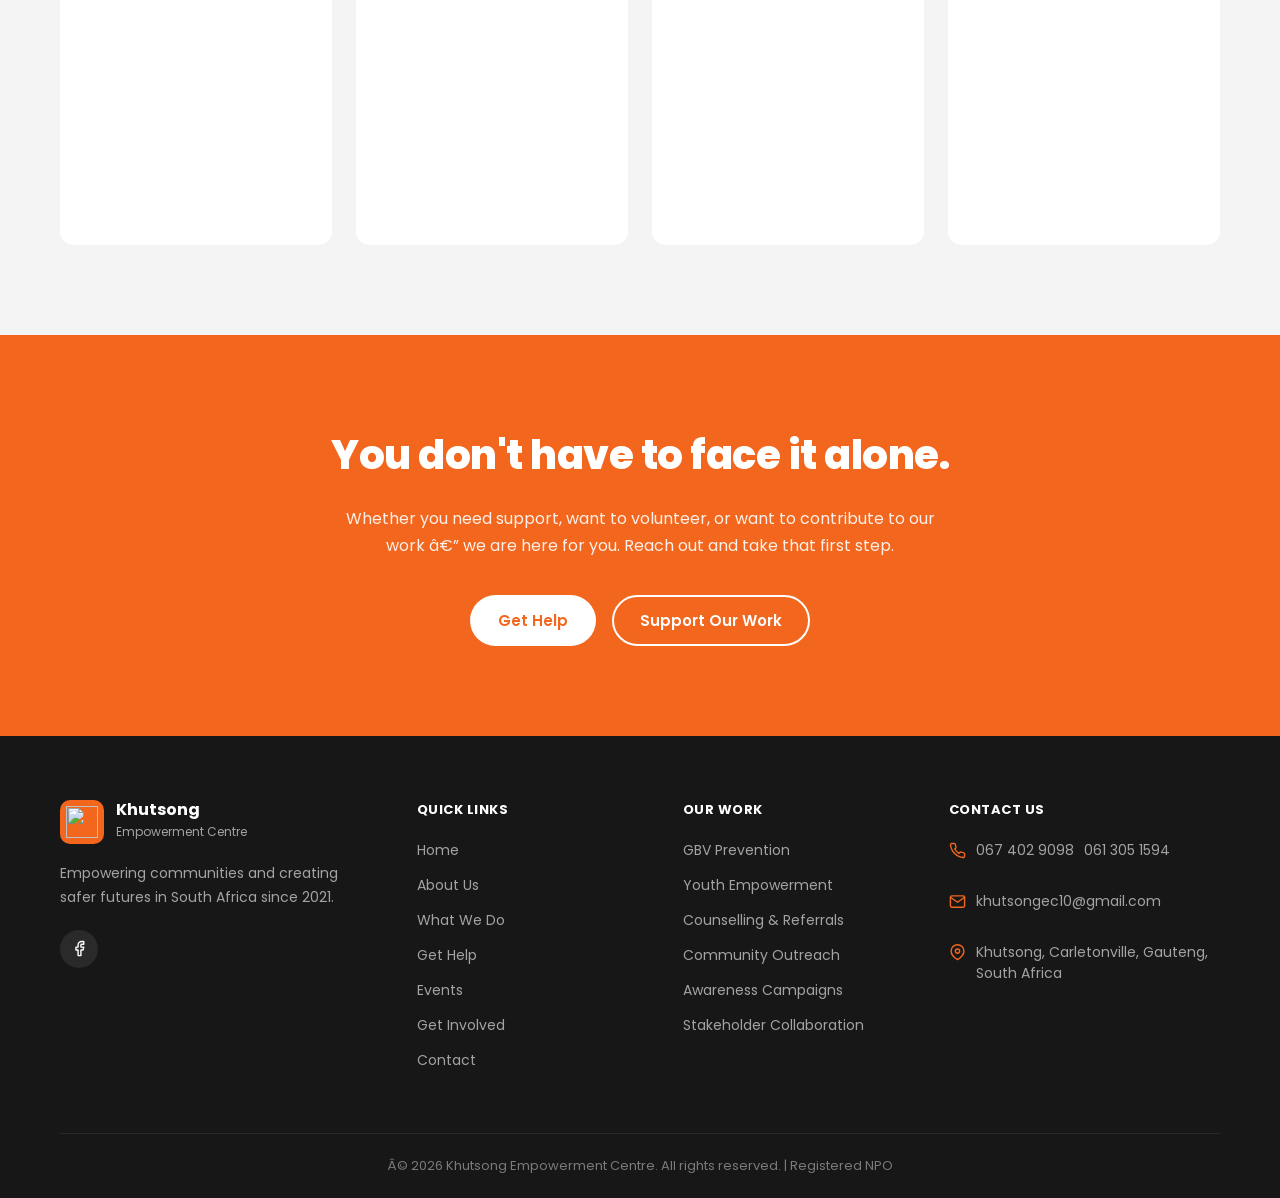
==== commit 3711e9ce: "website responsive" ====
--- a/index.html
+++ b/index.html
@@ -32,7 +32,7 @@
       </ul>
     </nav>
 
-    <button class="menu-toggle" id="menu-toggle">â˜°</button>
+    <button class="menu-toggle" id="menu-toggle" type="button" aria-label="Toggle navigation menu">&#9776;</button>
     <a href="#" class="btn btn-primary">Get Help</a>
   </header>
 
--- a/style.css
+++ b/style.css
@@ -0,0 +1,2755 @@
+@import url("https://fonts.googleapis.com/css2?family=Poppins:wght@300;400;500;600;700;800&display=swap");
+
+:root {
+  --orange: #f2661d;
+  --orange-dark: #de5a15;
+  --orange-light: #fce7da;
+  --black: #17171a;
+  --gray: #5b5b62;
+  --border: #ececec;
+  --white: #ffffff;
+}
+
+* {
+  box-sizing: border-box;
+  margin: 0;
+  padding: 0;
+}
+
+html {
+  font-family: "Poppins", sans-serif;
+}
+
+body {
+  font-family: "Poppins", sans-serif;
+  font-weight: 400;
+  color: var(--black);
+  background: var(--white);
+}
+
+/* ===== NAVBAR ===== */
+header {
+  display: flex;
+  align-items: center;
+  justify-content: space-between;
+  padding: 18px 60px;
+  border-bottom: 1px solid var(--border);
+}
+
+.logo {
+  display: flex;
+  align-items: center;
+  gap: 12px;
+}
+
+.logo-placeholder {
+  width: 44px;
+  height: 44px;
+  background: var(--orange);
+  border-radius: 10px;
+  display: flex;
+  align-items: center;
+  justify-content: center;
+  color: #fff;
+  font-weight: 700;
+  font-size: 20px;
+  overflow: hidden; /* keep the image clipped to the rounded box */
+  flex-shrink: 0;
+}
+
+.logo-placeholder img,
+.site-footer .logo-placeholder img,
+.contact-page .brand-mark img {
+  display: block;
+  width: 100%;
+  height: 100%;
+  object-fit: contain; /* scale the logo to fit without stretching or cropping it */
+  padding: 6px; /* small breathing room so the icon isn't flush with the edges */
+  box-sizing: border-box;
+}
+
+.logo-text h1 {
+  font-size: 16px;
+  font-weight: 700; /* Bold - nav brand name */
+  line-height: 1.1;
+}
+
+.logo-text span {
+  font-size: 12px;
+  color: var(--gray);
+}
+
+nav ul {
+  list-style: none;
+  display: flex;
+  gap: 36px;
+}
+
+nav a {
+  text-decoration: none;
+  color: var(--black);
+  font-size: 15px;
+  font-weight: 500; /* Medium - nav links */
+  padding-bottom: 4px;
+}
+
+nav a.active {
+  color: var(--orange);
+  border-bottom: 2px solid var(--orange);
+}
+
+.btn {
+  display: inline-flex;
+  align-items: center;
+  gap: 8px;
+  padding: 12px 26px;
+  border-radius: 999px;
+  font-size: 15px;
+  font-weight: 600; /* SemiBold - button text */
+  font-family: "Poppins", sans-serif;
+  text-decoration: none;
+  border: 2px solid transparent;
+  cursor: pointer;
+  transition:
+    background 0.2s ease,
+    color 0.2s ease,
+    border-color 0.2s ease;
+}
+
+.btn-primary {
+  background: var(--orange);
+  color: #fff;
+}
+
+.btn-primary:hover {
+  background: var(--orange-dark);
+}
+
+.btn-outline {
+  background: transparent;
+  color: var(--orange);
+  border-color: var(--orange);
+}
+
+.btn-outline:hover {
+  background: var(--orange-light);
+}
+
+/* ===== HERO ===== */
+.hero {
+  display: grid;
+  grid-template-columns: 1fr 1fr;
+  align-items: center;
+  gap: 60px;
+  padding: 60px 60px 100px;
+  max-width: 1400px;
+  margin: 0 auto;
+}
+
+.hero-content .eyebrow {
+  display: inline-block;
+  background: var(--orange-light);
+  color: var(--orange);
+  font-size: 13px;
+  font-weight: 600; /* SemiBold - section label/badge */
+  padding: 8px 18px;
+  border-radius: 999px;
+  margin-bottom: 24px;
+}
+
+.hero-content h2 {
+  font-size: 52px;
+  line-height: 1.15;
+  font-weight: 800; /* ExtraBold - hero heading */
+  letter-spacing: -0.5px;
+  margin-bottom: 24px;
+}
+
+.hero-content h2 .accent {
+  color: var(--orange);
+}
+
+.hero-content p {
+  font-size: 17px;
+  line-height: 1.6;
+  font-weight: 400; /* Regular - body copy */
+  color: var(--gray);
+  max-width: 480px;
+  margin-bottom: 32px;
+}
+
+.hero-buttons {
+  display: flex;
+  gap: 16px;
+  margin-bottom: 36px;
+}
+
+.trust-row {
+  display: flex;
+  gap: 28px;
+  flex-wrap: wrap;
+}
+
+.trust-item {
+  display: flex;
+  align-items: center;
+  gap: 8px;
+  font-size: 14px;
+  font-weight: 500; /* Medium - small UI text */
+  color: var(--black);
+}
+
+.check {
+  width: 18px;
+  height: 18px;
+  border-radius: 50%;
+  background: var(--orange);
+  color: #fff;
+  display: flex;
+  align-items: center;
+  justify-content: center;
+  font-size: 11px;
+  flex-shrink: 0;
+}
+
+/* ===== HERO IMAGE ===== */
+.hero-image-wrap {
+  position: relative;
+}
+
+.image-placeholder {
+  width: 100%;
+  aspect-ratio: 4 / 3.2;
+  border-radius: 16px;
+  background: repeating-linear-gradient(
+    45deg,
+    #e5e5e5,
+    #e5e5e5 10px,
+    #efefef 10px,
+    #efefef 20px
+  );
+  display: flex;
+  align-items: center;
+  justify-content: center;
+  color: #9a9a9a;
+  font-size: 15px;
+  font-weight: 600;
+  text-align: center;
+  overflow: hidden;
+}
+
+/* When a real <img> is dropped inside a placeholder, make it fill the box
+   and crop to fit instead of sitting at its natural size */
+.image-placeholder img {
+  width: 100%;
+  height: 100%;
+  object-fit: cover; /* fills the box, cropping overflow instead of stretching */
+  object-position: center;
+  display: block;
+}
+
+.float-card {
+  position: absolute;
+  bottom: -28px;
+  left: -20px;
+  background: #fff;
+  border-radius: 14px;
+  box-shadow: 0 10px 30px rgba(0, 0, 0, 0.12);
+  padding: 16px 20px;
+  display: flex;
+  align-items: center;
+  gap: 14px;
+  max-width: 280px;
+}
+
+.float-card .heart {
+  width: 40px;
+  height: 40px;
+  border-radius: 10px;
+  background: var(--orange-light);
+  color: var(--orange);
+  display: flex;
+  align-items: center;
+  justify-content: center;
+  flex-shrink: 0;
+}
+
+.float-card .heart svg {
+  width: 18px;
+  height: 18px;
+}
+
+.float-card h4 {
+  font-size: 14px;
+  font-weight: 700; /* Bold - card title */
+  margin-bottom: 2px;
+}
+
+.float-card p {
+  font-size: 12px;
+  font-weight: 400; /* Regular - caption */
+  color: var(--gray);
+}
+
+/* ===== WHO WE ARE ===== */
+.who-we-are {
+  background: #f4f4f4;
+  padding: 80px 60px;
+}
+
+.wwa-grid {
+  display: grid;
+  grid-template-columns: 1fr 1fr;
+  gap: 60px;
+  align-items: start;
+  max-width: 1400px;
+  margin: 0 auto;
+}
+
+.section-label {
+  display: block;
+  color: var(--orange);
+  font-size: 13px;
+  font-weight: 700;
+  letter-spacing: 1px;
+  text-transform: uppercase;
+  margin-bottom: 14px;
+}
+
+.wwa-content h2 {
+  font-size: 38px;
+  line-height: 1.2;
+  font-weight: 800;
+  letter-spacing: -0.5px;
+  margin-bottom: 24px;
+  max-width: 560px;
+}
+
+.wwa-content p {
+  font-size: 16px;
+  line-height: 1.7;
+  font-weight: 400;
+  color: var(--gray);
+  max-width: 560px;
+  margin-bottom: 20px;
+}
+
+.feature-grid {
+  display: grid;
+  grid-template-columns: 1fr 1fr;
+  gap: 16px;
+  margin-top: 32px;
+  max-width: 560px;
+}
+
+.feature-card {
+  display: flex;
+  align-items: center;
+  gap: 14px;
+  background: #fff;
+  border-radius: 12px;
+  padding: 16px 18px;
+  box-shadow: 0 2px 10px rgba(0, 0, 0, 0.04);
+}
+
+.feature-icon {
+  width: 40px;
+  height: 40px;
+  flex-shrink: 0;
+  border-radius: 10px;
+  background: var(--orange-light);
+  color: var(--orange);
+  display: flex;
+  align-items: center;
+  justify-content: center;
+}
+
+.feature-icon svg {
+  width: 20px;
+  height: 20px;
+}
+
+.feature-card span {
+  font-size: 14px;
+  font-weight: 600;
+  color: var(--black);
+}
+
+.wwa-image-wrap {
+  position: relative;
+}
+
+.wwa-image-wrap .image-placeholder {
+  aspect-ratio: 4 / 3.6;
+}
+
+.year-badge {
+  position: absolute;
+  top: 24px;
+  right: 24px;
+  background: var(--orange);
+  color: #fff;
+  border-radius: 12px;
+  padding: 14px 20px;
+  text-align: center;
+  line-height: 1.2;
+}
+
+.year-badge strong {
+  display: block;
+  font-size: 22px;
+  font-weight: 800;
+}
+
+.year-badge span {
+  font-size: 12px;
+  font-weight: 500;
+}
+
+/* ===== FLOATING ACTION BUTTONS ===== */
+.fab {
+  position: fixed;
+  right: 28px;
+  width: 52px;
+  height: 52px;
+  border-radius: 50%;
+  border: none;
+  cursor: pointer;
+  display: flex;
+  align-items: center;
+  justify-content: center;
+  box-shadow: 0 6px 16px rgba(0, 0, 0, 0.18);
+  z-index: 50;
+  font-family: "Poppins", sans-serif;
+}
+
+.fab svg {
+  width: 22px;
+  height: 22px;
+}
+
+.fab-scroll-top {
+  bottom: 92px;
+  background: var(--orange);
+  color: #fff;
+}
+
+.fab-scroll-top:hover {
+  background: var(--orange-dark);
+}
+
+.fab-help {
+  bottom: 28px;
+  background: #2b2b2e;
+  color: #fff;
+}
+
+/* ===== WHAT WE DO ===== */
+.what-we-do {
+  padding: 90px 60px;
+  max-width: 1400px;
+  margin: 0 auto;
+}
+
+.wwd-header {
+  text-align: center;
+  max-width: 640px;
+  margin: 0 auto 56px;
+}
+
+.section-label.center {
+  text-align: center;
+}
+
+.wwd-header h2 {
+  font-size: 36px;
+  font-weight: 800;
+  letter-spacing: -0.5px;
+  margin-bottom: 16px;
+}
+
+.wwd-header p {
+  font-size: 16px;
+  line-height: 1.7;
+  color: var(--gray);
+}
+
+.service-grid {
+  display: grid;
+  grid-template-columns: repeat(4, 1fr);
+  gap: 24px;
+}
+
+.service-card {
+  border: 1px solid var(--border);
+  border-radius: 14px;
+  padding: 28px 24px;
+  transition:
+    box-shadow 0.2s ease,
+    transform 0.2s ease;
+}
+
+.service-card:hover {
+  box-shadow: 0 8px 24px rgba(0, 0, 0, 0.06);
+  transform: translateY(-2px);
+}
+
+.service-icon {
+  width: 52px;
+  height: 52px;
+  border-radius: 12px;
+  background: var(--orange-light);
+  color: var(--orange);
+  display: flex;
+  align-items: center;
+  justify-content: center;
+  margin-bottom: 20px;
+}
+
+.service-icon svg {
+  width: 24px;
+  height: 24px;
+}
+
+.service-card h3 {
+  font-size: 17px;
+  font-weight: 700;
+  margin-bottom: 10px;
+}
+
+.service-card p {
+  font-size: 14px;
+  line-height: 1.6;
+  font-weight: 400;
+  color: var(--gray);
+}
+
+.wwd-cta {
+  text-align: center;
+  margin-top: 48px;
+}
+
+/* ===== IMPACT & COMMUNITY ===== */
+.impact {
+  background: #171717;
+  padding: 90px 60px;
+}
+
+.impact-header {
+  text-align: center;
+  max-width: 640px;
+  margin: 0 auto 56px;
+}
+
+.impact-header h2 {
+  font-size: 36px;
+  font-weight: 800;
+  letter-spacing: -0.5px;
+  color: #fff;
+  margin-bottom: 16px;
+}
+
+.impact-header p {
+  font-size: 16px;
+  line-height: 1.7;
+  color: #a3a3a3;
+}
+
+.stat-grid {
+  display: grid;
+  grid-template-columns: repeat(4, 1fr);
+  gap: 24px;
+  max-width: 1400px;
+  margin: 0 auto;
+}
+
+.stat-card {
+  background: #242424;
+  border-radius: 14px;
+  padding: 36px 28px;
+  text-align: center;
+}
+
+.stat-number {
+  font-size: 30px;
+  font-weight: 800;
+  color: var(--orange);
+  line-height: 1.2;
+  margin-bottom: 18px;
+}
+
+.stat-label {
+  font-size: 15px;
+  font-weight: 700;
+  color: #fff;
+  margin-bottom: 6px;
+}
+
+.stat-caption {
+  font-size: 13px;
+  font-weight: 400;
+  color: #a3a3a3;
+}
+
+/* ===== GALLERY ===== */
+.gallery {
+  background: #f4f4f4;
+  padding: 90px 60px;
+}
+
+.gallery-header {
+  text-align: center;
+  max-width: 640px;
+  margin: 0 auto 44px;
+}
+
+.gallery-header h2 {
+  font-size: 36px;
+  font-weight: 800;
+  letter-spacing: -0.5px;
+}
+
+.gallery-grid {
+  display: grid;
+  grid-template-columns: repeat(4, 1fr);
+  gap: 24px;
+  max-width: 1400px;
+  margin: 0 auto;
+}
+
+.gallery-item {
+  aspect-ratio: 1 / 1.12;
+  border-radius: 14px;
+}
+
+/* Gallery photos show the full image (no cropping); the light backdrop
+   fills any letterboxed space when a photo's proportions don't match the card */
+.gallery-item.image-placeholder {
+  background: #fff;
+}
+
+.gallery-item.image-placeholder img {
+  object-fit: contain;
+}
+
+.gallery-official {
+  background: transparent;
+  border: none;
+  display: flex;
+  flex-direction: column;
+  align-items: center;
+  justify-content: center;
+  gap: 16px;
+  color: #b5b5b5;
+  text-align: center;
+  padding: 0 16px;
+}
+
+.official-icon {
+  width: 56px;
+  height: 56px;
+  border-radius: 50%;
+  border: 1.5px dashed #c9c9c9;
+  display: flex;
+  align-items: center;
+  justify-content: center;
+  color: #b5b5b5;
+}
+
+.official-icon svg {
+  width: 22px;
+  height: 22px;
+}
+
+.gallery-official span {
+  font-size: 13px;
+  font-weight: 500;
+}
+
+/* ===== CTA BANNER ===== */
+.cta-banner {
+  background: var(--orange);
+  padding: 90px 60px;
+  text-align: center;
+}
+
+.cta-banner h2 {
+  color: #fff;
+  font-size: 40px;
+  font-weight: 800;
+  letter-spacing: -0.5px;
+  margin-bottom: 20px;
+}
+
+.cta-banner p {
+  color: rgba(255, 255, 255, 0.9);
+  font-size: 16px;
+  line-height: 1.7;
+  max-width: 620px;
+  margin: 0 auto 36px;
+}
+
+.cta-buttons {
+  display: flex;
+  justify-content: center;
+  gap: 16px;
+  flex-wrap: wrap;
+}
+
+.btn-white {
+  background: #fff;
+  color: var(--orange);
+}
+
+.btn-white:hover {
+  background: #f4f4f4;
+}
+
+.btn-white-outline {
+  background: transparent;
+  color: #fff;
+  border-color: #fff;
+}
+
+.btn-white-outline:hover {
+  background: rgba(255, 255, 255, 0.12);
+}
+
+/* ===== FOOTER ===== */
+.site-footer {
+  background: #171717;
+  padding: 64px 60px 0;
+}
+
+.footer-grid {
+  display: grid;
+  grid-template-columns: 1.4fr 1fr 1fr 1.2fr;
+  gap: 40px;
+  max-width: 1400px;
+  margin: 0 auto;
+  padding-bottom: 48px;
+}
+
+.footer-brand .logo-text h1,
+.footer-brand .logo-text span {
+  color: #fff;
+}
+
+.footer-brand .logo-text span {
+  color: #a3a3a3;
+}
+
+.footer-brand p {
+  font-size: 14px;
+  line-height: 1.7;
+  color: #a3a3a3;
+  margin: 18px 0 20px;
+  max-width: 320px;
+}
+
+.social-row {
+  display: flex;
+  gap: 12px;
+}
+
+.social-icon {
+  width: 38px;
+  height: 38px;
+  border-radius: 50%;
+  background: #2a2a2a;
+  color: #fff;
+  display: flex;
+  align-items: center;
+  justify-content: center;
+  transition: background 0.2s ease;
+}
+
+.social-icon:hover {
+  background: var(--orange);
+}
+
+.social-icon svg {
+  width: 17px;
+  height: 17px;
+}
+
+.footer-col h4 {
+  color: #fff;
+  font-size: 13px;
+  font-weight: 700;
+  letter-spacing: 0.5px;
+  text-transform: uppercase;
+  margin-bottom: 20px;
+}
+
+.footer-col a {
+  display: block;
+  color: #a3a3a3;
+  text-decoration: none;
+  font-size: 14px;
+  font-weight: 400;
+  margin-bottom: 14px;
+  transition: color 0.2s ease;
+}
+
+.footer-col a:hover {
+  color: var(--orange);
+}
+
+.contact-row {
+  display: flex;
+  align-items: flex-start;
+  gap: 10px;
+  margin-bottom: 16px;
+  color: #a3a3a3;
+  font-size: 14px;
+  line-height: 1.5;
+}
+
+.contact-row svg {
+  width: 17px;
+  height: 17px;
+  flex-shrink: 0;
+  margin-top: 2px;
+  color: var(--orange);
+}
+
+.footer-bottom {
+  border-top: 1px solid #2a2a2a;
+  padding: 22px 0;
+  text-align: center;
+}
+
+.footer-bottom p {
+  color: #7a7a7a;
+  font-size: 13px;
+}
+
+/* ===== ABOUT PAGE: INTRO BANNER ===== */
+.page-intro {
+  background: #f4f4f4;
+  padding: 70px 60px;
+}
+
+.page-intro .section-label {
+  margin-bottom: 14px;
+}
+
+.page-intro h1 {
+  font-size: 40px;
+  font-weight: 800;
+  letter-spacing: -0.5px;
+  line-height: 1.2;
+  margin-bottom: 20px;
+  max-width: 640px;
+}
+
+.page-intro p {
+  font-size: 16px;
+  line-height: 1.7;
+  font-weight: 400;
+  color: var(--gray);
+  max-width: 620px;
+}
+
+/* ===== ABOUT PAGE: MOVEMENT SECTION ===== */
+.about-movement {
+  padding: 80px 60px;
+  max-width: 1400px;
+  margin: 0 auto;
+}
+
+.movement-grid {
+  display: grid;
+  grid-template-columns: 1fr 1fr;
+  gap: 60px;
+  align-items: start;
+}
+
+.movement-content h2 {
+  font-size: 32px;
+  font-weight: 800;
+  letter-spacing: -0.5px;
+  line-height: 1.25;
+  max-width: 520px;
+  margin-bottom: 24px;
+}
+
+.movement-content p {
+  font-size: 16px;
+  line-height: 1.7;
+  font-weight: 400;
+  color: var(--gray);
+  max-width: 520px;
+  margin-bottom: 18px;
+}
+
+.movement-image-wrap .image-placeholder {
+  aspect-ratio: 4 / 3.4;
+}
+
+/* Logo mark variant: sits on a solid brand backdrop, centered and padded
+   rather than stretched/cropped the way a photo would be */
+.movement-logo {
+  background: var(--orange-light) !important;
+}
+
+.movement-logo img {
+  object-fit: contain;
+  padding: 70px;
+  box-sizing: border-box;
+}
+
+/* ===== ABOUT PAGE: MISSION / VISION ===== */
+.mission-vision {
+  padding: 0 60px 90px;
+  max-width: 1400px;
+  margin: 0 auto;
+}
+
+.mv-grid {
+  display: grid;
+  grid-template-columns: 1fr 1fr;
+  gap: 24px;
+}
+
+.mv-card {
+  border-radius: 18px;
+  padding: 40px;
+}
+
+.mv-light {
+  background: #fff;
+  border: 1px solid var(--border);
+}
+
+.mv-dark {
+  background: var(--orange);
+}
+
+.mv-icon {
+  width: 48px;
+  height: 48px;
+  border-radius: 12px;
+  background: var(--orange-light);
+  color: var(--orange);
+  display: flex;
+  align-items: center;
+  justify-content: center;
+  margin-bottom: 22px;
+}
+
+.mv-dark .mv-icon {
+  background: rgba(255, 255, 255, 0.2);
+  color: #fff;
+}
+
+.mv-icon svg {
+  width: 22px;
+  height: 22px;
+}
+
+.section-label.light {
+  color: #fff;
+  opacity: 0.9;
+}
+
+.mv-card h3 {
+  font-size: 24px;
+  font-weight: 800;
+  margin: 10px 0 16px;
+}
+
+.mv-dark h3 {
+  color: #fff;
+}
+
+.mv-card p {
+  font-size: 15px;
+  line-height: 1.7;
+  color: var(--gray);
+}
+
+.mv-dark p {
+  color: rgba(255, 255, 255, 0.92);
+}
+
+/* ===== ABOUT PAGE: VALUES ===== */
+.values {
+  background: #f9f9f9;
+  padding: 90px 60px;
+}
+
+.values-header {
+  text-align: center;
+  max-width: 640px;
+  margin: 0 auto 50px;
+}
+
+.values-header h2 {
+  font-size: 34px;
+  font-weight: 800;
+  letter-spacing: -0.5px;
+}
+
+.values-grid {
+  display: grid;
+  grid-template-columns: repeat(3, 1fr);
+  gap: 24px;
+  max-width: 1400px;
+  margin: 0 auto;
+}
+
+.value-card {
+  background: #f0f0f0;
+  border-radius: 14px;
+  padding: 32px 28px;
+}
+
+.value-icon {
+  width: 44px;
+  height: 44px;
+  border-radius: 10px;
+  background: #fff;
+  color: var(--orange);
+  display: flex;
+  align-items: center;
+  justify-content: center;
+  margin-bottom: 20px;
+}
+
+.value-icon svg {
+  width: 20px;
+  height: 20px;
+}
+
+.value-card h3 {
+  font-size: 17px;
+  font-weight: 700;
+  margin-bottom: 10px;
+}
+
+.value-card p {
+  font-size: 14px;
+  line-height: 1.6;
+  font-weight: 400;
+  color: var(--gray);
+}
+
+/* ===== ABOUT PAGE: COMMUNITY PHOTO PLACEHOLDER ===== */
+.community-photo {
+  background: #f4f4f4;
+  padding: 0 60px 70px;
+}
+
+.community-photo-box {
+  max-width: 1400px;
+  margin: 0 auto;
+  border: 2px dashed #d8d8d8;
+  border-radius: 16px;
+  background: #eaeaea;
+  padding: 70px 24px;
+  display: flex;
+  flex-direction: column;
+  align-items: center;
+  justify-content: center;
+  gap: 14px;
+  text-align: center;
+}
+
+.official-icon.large {
+  width: 56px;
+  height: 56px;
+}
+
+.official-icon.large svg {
+  width: 24px;
+  height: 24px;
+}
+
+.cp-title {
+  font-size: 16px;
+  font-weight: 500;
+  color: #9a9a9a;
+}
+
+.cp-subtitle {
+  font-size: 13px;
+  font-weight: 400;
+  color: #b5b5b5;
+}
+
+/* ===== ABOUT PAGE: FOUNDERS ===== */
+.founders {
+  padding: 90px 60px;
+  max-width: 1400px;
+  margin: 0 auto;
+}
+
+.founders-header {
+  text-align: center;
+  max-width: 640px;
+  margin: 0 auto 50px;
+}
+
+.founders-header h2 {
+  font-size: 34px;
+  font-weight: 800;
+  letter-spacing: -0.5px;
+  margin-bottom: 14px;
+}
+
+.founders-header p {
+  font-size: 16px;
+  line-height: 1.7;
+  color: var(--gray);
+}
+
+.founders-grid {
+  display: grid;
+  grid-template-columns: repeat(3, 1fr);
+  gap: 32px;
+}
+
+.founder-card {
+  text-align: center;
+}
+
+.founder-photo {
+  aspect-ratio: 1 / 1;
+  border-radius: 50%;
+  margin: 0 auto 20px;
+  max-width: 200px;
+  font-size: 13px;
+}
+
+.founder-card h3 {
+  font-size: 18px;
+  font-weight: 700;
+  margin-bottom: 4px;
+}
+
+.founder-role {
+  display: block;
+  font-size: 14px;
+  font-weight: 600;
+  color: var(--orange);
+  margin-bottom: 12px;
+}
+
+.founder-card p {
+  font-size: 14px;
+  line-height: 1.6;
+  font-weight: 400;
+  color: var(--gray);
+  max-width: 260px;
+  margin: 0 auto;
+}
+
+/* ===== GET HELP: HERO ===== */
+.help-hero {
+  background: linear-gradient(135deg, #fdeee2, #ffffff 70%);
+  padding: 90px 60px;
+  text-align: center;
+}
+
+.help-hero-icon {
+  width: 64px;
+  height: 64px;
+  border-radius: 16px;
+  background: var(--orange);
+  color: #fff;
+  display: flex;
+  align-items: center;
+  justify-content: center;
+  margin: 0 auto 28px;
+}
+
+.help-hero-icon svg {
+  width: 28px;
+  height: 28px;
+}
+
+.help-hero h1 {
+  font-size: 42px;
+  font-weight: 800;
+  letter-spacing: -0.5px;
+  margin-bottom: 22px;
+}
+
+.help-hero p {
+  font-size: 16px;
+  line-height: 1.7;
+  color: var(--gray);
+  max-width: 620px;
+  margin: 0 auto 32px;
+}
+
+/* ===== GET HELP: SUPPORT SERVICES ===== */
+.support-services {
+  padding: 90px 60px;
+  max-width: 1400px;
+  margin: 0 auto;
+}
+
+.support-header {
+  text-align: center;
+  max-width: 640px;
+  margin: 0 auto 50px;
+}
+
+.support-header h2 {
+  font-size: 34px;
+  font-weight: 800;
+  letter-spacing: -0.5px;
+  margin-bottom: 16px;
+}
+
+.support-header p {
+  font-size: 16px;
+  line-height: 1.7;
+  color: var(--gray);
+}
+
+.support-grid {
+  display: grid;
+  grid-template-columns: repeat(3, 1fr);
+  gap: 24px;
+}
+
+.support-card {
+  background: #f4f4f4;
+  border-radius: 14px;
+  padding: 32px 28px;
+}
+
+.support-icon {
+  width: 44px;
+  height: 44px;
+  border-radius: 10px;
+  background: #fff;
+  color: var(--orange);
+  display: flex;
+  align-items: center;
+  justify-content: center;
+  margin-bottom: 20px;
+}
+
+.support-icon svg {
+  width: 20px;
+  height: 20px;
+}
+
+.support-card h3 {
+  font-size: 17px;
+  font-weight: 700;
+  margin-bottom: 10px;
+}
+
+.support-card p {
+  font-size: 14px;
+  line-height: 1.6;
+  font-weight: 400;
+  color: var(--gray);
+}
+
+/* ===== GET HELP: EMERGENCY NUMBERS ===== */
+.emergency-numbers {
+  background: #171717;
+  padding: 80px 60px;
+}
+
+.emergency-grid {
+  display: grid;
+  grid-template-columns: 1fr 1fr;
+  gap: 60px;
+  align-items: start;
+  max-width: 1400px;
+  margin: 0 auto;
+}
+
+.emergency-content h2 {
+  font-size: 32px;
+  font-weight: 800;
+  letter-spacing: -0.5px;
+  color: #fff;
+  margin: 14px 0 18px;
+}
+
+.emergency-content p {
+  font-size: 15px;
+  line-height: 1.7;
+  color: #a3a3a3;
+  margin-bottom: 24px;
+}
+
+.emergency-warning {
+  display: flex;
+  align-items: flex-start;
+  gap: 12px;
+  background: rgba(242, 102, 29, 0.12);
+  border: 1px solid rgba(242, 102, 29, 0.4);
+  border-radius: 10px;
+  padding: 16px 18px;
+  color: var(--orange);
+  font-size: 13px;
+  line-height: 1.6;
+  font-weight: 500;
+}
+
+.emergency-warning svg {
+  width: 18px;
+  height: 18px;
+  flex-shrink: 0;
+  margin-top: 1px;
+}
+
+.emergency-list {
+  display: flex;
+  flex-direction: column;
+  gap: 14px;
+}
+
+.emergency-row {
+  display: flex;
+  align-items: center;
+  justify-content: space-between;
+  gap: 12px;
+  background: #242424;
+  border-radius: 10px;
+  padding: 18px 22px;
+}
+
+.emergency-label {
+  font-size: 14px;
+  font-weight: 600;
+  color: #fff;
+}
+
+.emergency-value {
+  font-size: 13px;
+  font-weight: 400;
+  color: #7a7a7a;
+  white-space: nowrap;
+}
+
+/* ===== GET HELP: CLOSING CTA ===== */
+.help-closing {
+  background: #fdeee2;
+  padding: 80px 60px;
+  text-align: center;
+}
+
+.help-closing-icon {
+  color: var(--orange);
+  margin-bottom: 20px;
+}
+
+.help-closing-icon svg {
+  width: 34px;
+  height: 34px;
+}
+
+.help-closing h2 {
+  font-size: 32px;
+  font-weight: 800;
+  letter-spacing: -0.5px;
+  margin-bottom: 18px;
+}
+
+.help-closing p {
+  font-size: 16px;
+  line-height: 1.7;
+  color: var(--gray);
+  max-width: 600px;
+  margin: 0 auto 32px;
+}
+
+/* ===== RESPONSIVE ===== */
+@media (max-width: 900px) {
+  .hero {
+    grid-template-columns: 1fr;
+    padding: 40px 24px 90px;
+  }
+  .hero-content h2 {
+    font-size: 36px;
+  }
+  .float-card {
+    left: 12px;
+    bottom: -24px;
+  }
+
+  .who-we-are {
+    padding: 60px 24px;
+  }
+  .wwa-grid {
+    grid-template-columns: 1fr;
+    gap: 40px;
+  }
+  .wwa-content h2 {
+    font-size: 30px;
+  }
+  .feature-grid {
+    grid-template-columns: 1fr 1fr;
+    max-width: 100%;
+  }
+
+  .what-we-do {
+    padding: 60px 24px;
+  }
+  .wwd-header h2 {
+    font-size: 28px;
+  }
+  .service-grid {
+    grid-template-columns: 1fr 1fr;
+  }
+
+  .impact {
+    padding: 60px 24px;
+  }
+  .impact-header h2 {
+    font-size: 28px;
+  }
+  .stat-grid {
+    grid-template-columns: 1fr 1fr;
+  }
+
+  .gallery {
+    padding: 60px 24px;
+  }
+  .gallery-header h2 {
+    font-size: 28px;
+  }
+  .gallery-grid {
+    grid-template-columns: 1fr 1fr;
+  }
+
+  .cta-banner {
+    padding: 60px 24px;
+  }
+  .cta-banner h2 {
+    font-size: 30px;
+  }
+
+  .site-footer {
+    padding: 48px 24px 0;
+  }
+  .footer-grid {
+    grid-template-columns: 1fr 1fr;
+  }
+
+  .page-intro {
+    padding: 50px 24px;
+  }
+  .page-intro h1 {
+    font-size: 30px;
+  }
+
+  .about-movement {
+    padding: 56px 24px;
+  }
+  .movement-grid {
+    grid-template-columns: 1fr;
+    gap: 36px;
+  }
+  .movement-content h2 {
+    font-size: 26px;
+  }
+
+  .mission-vision {
+    padding: 0 24px 56px;
+  }
+  .mv-grid {
+    grid-template-columns: 1fr;
+  }
+
+  .values {
+    padding: 56px 24px;
+  }
+  .values-header h2 {
+    font-size: 26px;
+  }
+  .values-grid {
+    grid-template-columns: 1fr 1fr;
+  }
+
+  .founders {
+    padding: 56px 24px;
+  }
+  .founders-header h2 {
+    font-size: 26px;
+  }
+  .founders-grid {
+    grid-template-columns: 1fr 1fr;
+  }
+
+  .community-photo {
+    padding: 0 24px 56px;
+  }
+
+  .help-hero {
+    padding: 60px 24px;
+  }
+  .help-hero h1 {
+    font-size: 30px;
+  }
+
+  .support-services {
+    padding: 60px 24px;
+  }
+  .support-header h2 {
+    font-size: 26px;
+  }
+  .support-grid {
+    grid-template-columns: 1fr 1fr;
+  }
+
+  .emergency-numbers {
+    padding: 56px 24px;
+  }
+  .emergency-grid {
+    grid-template-columns: 1fr;
+    gap: 36px;
+  }
+  .emergency-content h2 {
+    font-size: 26px;
+  }
+  .emergency-row {
+    flex-direction: column;
+    align-items: flex-start;
+    gap: 4px;
+  }
+
+  .help-closing {
+    padding: 60px 24px;
+  }
+  .help-closing h2 {
+    font-size: 26px;
+  }
+}
+
+@media (max-width: 480px) {
+  .feature-grid {
+    grid-template-columns: 1fr;
+  }
+  .service-grid {
+    grid-template-columns: 1fr;
+  }
+  .stat-grid {
+    grid-template-columns: 1fr;
+  }
+  .gallery-grid {
+    grid-template-columns: 1fr;
+  }
+  .footer-grid {
+    grid-template-columns: 1fr;
+  }
+  .values-grid {
+    grid-template-columns: 1fr;
+  }
+  .founders-grid {
+    grid-template-columns: 1fr;
+  }
+  .support-grid {
+    grid-template-columns: 1fr;
+  }
+  .community-photo {
+    padding: 0 24px 56px;
+  }
+}
+
+@media (max-width: 480px) {
+  .feature-grid {
+    grid-template-columns: 1fr;
+  }
+  .service-grid {
+    grid-template-columns: 1fr;
+  }
+  .stat-grid {
+    grid-template-columns: 1fr;
+  }
+  .gallery-grid {
+    grid-template-columns: 1fr;
+  }
+  .footer-grid {
+    grid-template-columns: 1fr;
+  }
+  .values-grid {
+    grid-template-columns: 1fr;
+  }
+  .founders-grid {
+    grid-template-columns: 1fr;
+  }
+}
+
+/* ===== HEADER: RESPONSIVE NAV =====
+   Base menu-toggle styles come first so the media queries below can show it. */
+.menu-toggle {
+  display: none;
+  width: 42px;
+  height: 42px;
+  align-items: center;
+  justify-content: center;
+  background: none;
+  border: 1px solid var(--border);
+  border-radius: 10px;
+  color: var(--black);
+  font-size: 22px;
+  line-height: 1;
+  cursor: pointer;
+}
+
+header {
+  gap: 24px;
+}
+
+header > .btn {
+  flex-shrink: 0;
+  white-space: nowrap;
+}
+
+nav a {
+  white-space: nowrap;
+}
+
+/* Small laptops: tighten spacing so the links stay on one row */
+@media (max-width: 1280px) {
+  header {
+    padding: 18px 32px;
+  }
+  nav ul {
+    gap: 22px;
+  }
+}
+
+/* Tablets and phones: logo, Get Help and the menu button share one row,
+   and the links open as a dropdown underneath (toggled via JS) */
+@media (max-width: 1100px) {
+  header {
+    display: grid;
+    grid-template-columns: minmax(0, 1fr) auto auto;
+    grid-template-areas:
+      "logo help toggle"
+      "nav  nav  nav";
+    align-items: center;
+    column-gap: 12px;
+    row-gap: 0;
+    padding: 14px 24px;
+  }
+  header .logo {
+    grid-area: logo;
+  }
+  header > .btn {
+    grid-area: help;
+  }
+  header nav {
+    grid-area: nav;
+  }
+  .menu-toggle {
+    grid-area: toggle;
+    display: flex;
+  }
+
+  nav ul {
+    display: none;
+  }
+  nav ul.open {
+    display: flex;
+    flex-direction: column;
+    gap: 4px;
+    margin-top: 14px;
+    padding-top: 12px;
+    border-top: 1px solid var(--border);
+  }
+  nav ul.open a {
+    display: block;
+    padding: 12px 14px;
+    border-radius: 10px;
+  }
+  nav ul.open a:hover {
+    background: #f4f4f4;
+  }
+  nav ul.open a.active {
+    border-bottom: none;
+    background: var(--orange-light);
+  }
+}
+
+@media (max-width: 480px) {
+  header {
+    padding: 12px 16px;
+    column-gap: 8px;
+  }
+  header .logo {
+    gap: 10px;
+  }
+  header .logo-placeholder {
+    width: 38px;
+    height: 38px;
+  }
+  header .logo-text h1 {
+    font-size: 15px;
+  }
+  header .logo-text span {
+    display: block;
+    font-size: 11px;
+    line-height: 1.3;
+  }
+  header > .btn {
+    padding: 8px 16px;
+    font-size: 13px;
+  }
+  .menu-toggle {
+    width: 38px;
+    height: 38px;
+    font-size: 20px;
+  }
+}
+
+/* ===== CONTACT PAGE =====
+   Scoped to .contact-page so shared names such as .hero and .footer-grid do
+   not change the Home or About page layouts. */
+.contact-page {
+  color: var(--black);
+  font-size: 14px;
+}
+
+.contact-page a {
+  color: inherit;
+  text-decoration: none;
+}
+
+.contact-page button,
+.contact-page input,
+.contact-page textarea {
+  font: inherit;
+}
+
+.contact-page .container {
+  width: min(1216px, calc(100% - 48px));
+  margin-inline: auto;
+}
+
+.contact-page .site-header {
+  position: sticky;
+  top: 0;
+  z-index: 100;
+  background: var(--white);
+  border-bottom: 1px solid var(--border);
+  box-shadow: 0 2px 5px rgba(0, 0, 0, 0.05);
+}
+
+.contact-page .header-inner {
+  min-height: 80px;
+  display: flex;
+  align-items: center;
+  justify-content: space-between;
+  gap: 28px;
+}
+
+.contact-page .brand {
+  display: inline-flex;
+  align-items: center;
+  gap: 12px;
+  flex-shrink: 0;
+  line-height: 1.2;
+}
+
+.contact-page .brand-mark,
+.site-footer .brand-mark {
+  width: 44px;
+  height: 44px;
+  border-radius: 10px;
+  display: grid;
+  place-items: center;
+  background: var(--orange);
+  color: var(--white);
+  font-size: 20px;
+  font-weight: 700;
+  overflow: hidden;
+}
+
+.contact-page .brand-mark img,
+.site-footer .brand-mark img {
+  display: block;
+  width: 100%;
+  height: 100%;
+  object-fit: contain;
+  padding: 6px;
+  box-sizing: border-box;
+}
+
+.contact-page .brand strong {
+  display: block;
+  font-size: 16px;
+  font-weight: 700;
+}
+
+.contact-page .brand small {
+  display: block;
+  color: var(--gray);
+  font-size: 12px;
+}
+
+.contact-page .main-nav {
+  display: flex;
+  align-items: center;
+  gap: 28px;
+  white-space: nowrap;
+}
+
+.contact-page .main-nav a {
+  padding-bottom: 4px;
+  font-size: 15px;
+  font-weight: 500;
+}
+
+.contact-page .main-nav a:hover,
+.contact-page .main-nav .active,
+.contact-page .footer a:hover {
+  color: var(--orange);
+}
+
+.contact-page .main-nav .active {
+  border-bottom: 2px solid var(--orange);
+}
+
+.contact-page .help-link {
+  flex-shrink: 0;
+  padding: 12px 26px;
+  border-radius: 999px;
+  background: var(--orange);
+  color: var(--white);
+  font-size: 15px;
+  font-weight: 600;
+  transition: background 0.2s ease;
+}
+
+/* .contact-page resets link colours and button fonts, so restore the shared
+   header's Get Help text colour and menu icon size */
+.contact-page header .btn-primary {
+  color: #fff;
+}
+
+.contact-page header .menu-toggle {
+  font-size: 22px;
+}
+
+@media (max-width: 480px) {
+  .contact-page header .menu-toggle {
+    font-size: 20px;
+  }
+}
+
+.contact-page .help-link:hover,
+.contact-page .send-button:hover {
+  background: var(--orange-dark);
+}
+
+.contact-page .hero {
+  display: block;
+  max-width: none;
+  margin: 0;
+  padding: 70px 0;
+  background: #f4f4f4;
+}
+
+.contact-page .hero .eyebrow {
+  margin-bottom: 14px;
+  color: var(--orange);
+  font-size: 13px;
+  font-weight: 700;
+  letter-spacing: 1px;
+  text-transform: uppercase;
+}
+
+.contact-page .hero h1 {
+  margin-bottom: 20px;
+  font-size: 40px;
+  line-height: 1.2;
+  font-weight: 800;
+  letter-spacing: -0.5px;
+}
+
+.contact-page .hero p:last-child {
+  max-width: 780px;
+  color: var(--gray);
+  font-size: 17px;
+  line-height: 1.7;
+}
+
+.contact-page .contact-layout {
+  display: grid;
+  grid-template-columns: 372px minmax(0, 1fr);
+  gap: 49px;
+  align-items: start;
+  padding-block: 70px;
+}
+
+.contact-page .contact-layout h2 {
+  margin-bottom: 24px;
+  font-size: 20px;
+  line-height: 1.4;
+  font-weight: 700;
+}
+
+.contact-page .contact-item {
+  display: flex;
+  align-items: flex-start;
+  gap: 16px;
+  margin-bottom: 21px;
+}
+
+.contact-page .icon-box {
+  width: 40px;
+  height: 40px;
+  border-radius: 10px;
+  display: grid;
+  place-items: center;
+  flex-shrink: 0;
+  background: var(--orange-light);
+  color: var(--orange);
+}
+
+.contact-page .icon-box svg,
+.contact-page .socials svg,
+.contact-page .footer-contact svg {
+  width: 18px;
+  height: 18px;
+  fill: none;
+  stroke: currentColor;
+  stroke-width: 1.8;
+  stroke-linecap: round;
+  stroke-linejoin: round;
+}
+
+.contact-page .contact-item strong {
+  display: block;
+  line-height: 1.4;
+}
+
+.contact-page .contact-item p {
+  margin-top: 1px;
+  color: var(--gray);
+  line-height: 1.45;
+}
+
+.contact-page .contact-item a,
+.contact-page .footer-contact a {
+  transition: color 0.2s ease;
+}
+
+.contact-page .contact-item a:hover,
+.contact-page .footer-contact a:hover {
+  color: var(--orange);
+}
+
+.contact-page .follow-title {
+  margin: 34px 0 12px;
+  font-weight: 600;
+}
+
+.contact-page .socials {
+  display: flex;
+  gap: 12px;
+}
+
+.contact-page .socials a {
+  width: 40px;
+  height: 40px;
+  border-radius: 50%;
+  display: grid;
+  place-items: center;
+  background: #f4f4f4;
+  color: var(--gray);
+  transition: background 0.2s ease;
+}
+
+.contact-page .socials a:hover {
+  background: var(--orange);
+  color: var(--white);
+}
+
+.contact-page .map-placeholder {
+  margin-top: 32px;
+  border-radius: 16px;
+  overflow: hidden;
+}
+
+/* ===== WHAT WE DO PAGE ===== */
+.what-we-do-page .logo {
+  color: inherit;
+  text-decoration: none;
+}
+
+.what-we-do-page .work-container,
+.what-we-do-page .programmes {
+  width: min(100% - 48px, 1220px);
+  margin-inline: auto;
+}
+
+.what-we-do-page .work-hero {
+  padding: 84px 0 78px;
+  background: #f5f5f5;
+}
+
+.what-we-do-page .work-eyebrow {
+  margin-bottom: 10px;
+  color: var(--orange);
+  font-size: 14px;
+  font-weight: 700;
+  letter-spacing: 1.5px;
+  text-transform: uppercase;
+}
+
+.what-we-do-page .work-hero h2 {
+  margin-bottom: 20px;
+  font-size: clamp(38px, 5vw, 54px);
+  line-height: 1.1;
+}
+
+.what-we-do-page .work-hero p:last-child {
+  max-width: 720px;
+  color: var(--gray);
+  font-size: 18px;
+  line-height: 1.75;
+}
+
+.what-we-do-page .programmes {
+  padding-block: 80px 100px;
+}
+
+.what-we-do-page .programme {
+  display: grid;
+  grid-template-columns: minmax(0, 1fr) minmax(0, 1.08fr);
+  gap: 48px;
+  align-items: center;
+  margin-bottom: 64px;
+}
+
+.what-we-do-page .programme:last-child {
+  margin-bottom: 0;
+}
+
+.what-we-do-page .programme-reverse .programme-copy {
+  order: 2;
+}
+
+.what-we-do-page .programme-reverse img {
+  order: 1;
+}
+
+.what-we-do-page .programme-copy {
+  padding-block: 10px;
+}
+
+.what-we-do-page .programme-icon {
+  width: 56px;
+  height: 56px;
+  margin-bottom: 22px;
+  border-radius: 16px;
+  display: grid;
+  place-items: center;
+  background: #fff0e8;
+  color: var(--orange);
+}
+
+.what-we-do-page .programme-icon svg {
+  width: 25px;
+  height: 25px;
+  fill: none;
+  stroke: currentColor;
+  stroke-width: 1.8;
+  stroke-linecap: round;
+  stroke-linejoin: round;
+}
+
+.what-we-do-page .programme h3 {
+  margin-bottom: 16px;
+  font-size: clamp(25px, 3vw, 31px);
+  line-height: 1.25;
+}
+
+.what-we-do-page .programme p {
+  max-width: 570px;
+  color: #454545;
+  font-size: 16px;
+  line-height: 1.65;
+}
+
+.what-we-do-page .programme img {
+  width: 100%;
+  height: 320px;
+  border-radius: 22px;
+  object-fit: cover;
+}
+
+.what-we-do-page .learn-more {
+  display: inline-flex;
+  align-items: center;
+  gap: 12px;
+  margin-top: 24px;
+  color: var(--orange);
+  font-size: 14px;
+  font-weight: 600;
+  text-decoration: none;
+}
+
+.what-we-do-page .learn-more:hover {
+  color: var(--orange-dark);
+}
+
+.what-we-do-page .programmes-cta {
+  padding: 0 24px 80px;
+  text-align: center;
+}
+
+.what-we-do-page .programmes-cta p {
+  margin-bottom: 0;
+  color: #454545;
+  font-size: 16px;
+  line-height: 1.65;
+}
+
+.what-we-do-page .programmes-cta .learn-more {
+  margin-top: 16px;
+}
+
+.what-we-do-page .footer-col .contact-row a {
+  display: inline;
+  margin-bottom: 0;
+}
+
+@media (max-width: 850px) {
+  .what-we-do-page .programme {
+    gap: 30px;
+  }
+
+  .what-we-do-page .programme img {
+    height: 285px;
+  }
+}
+
+@media (max-width: 700px) {
+  .what-we-do-page .work-container,
+  .what-we-do-page .programmes {
+    width: min(100% - 32px, 1220px);
+  }
+
+  .what-we-do-page .work-hero {
+    padding: 58px 0;
+  }
+
+  .what-we-do-page .programmes {
+    padding-block: 56px 72px;
+  }
+
+  .what-we-do-page .programme {
+    grid-template-columns: 1fr;
+    gap: 24px;
+    margin-bottom: 62px;
+  }
+
+  .what-we-do-page .programme-reverse .programme-copy,
+  .what-we-do-page .programme-reverse img {
+    order: initial;
+  }
+
+  .what-we-do-page .programme img {
+    height: 250px;
+  }
+}
+
+.contact-page .map-placeholder iframe {
+  display: block;
+  width: 100%;
+  height: 450px;
+}
+
+.contact-page .form-card {
+  padding: 40px;
+  border-radius: 18px;
+  background: #f4f4f4;
+}
+
+.contact-page .fields {
+  display: grid;
+  grid-template-columns: repeat(2, minmax(0, 1fr));
+  gap: 20px;
+}
+
+.contact-page .field {
+  display: flex;
+  flex-direction: column;
+  gap: 6px;
+  font-weight: 500;
+}
+
+.contact-page .field.full {
+  grid-column: 1/-1;
+}
+
+.contact-page .field input,
+.contact-page .field textarea {
+  width: 100%;
+  padding: 11px 16px;
+  border: 1px solid var(--border);
+  border-radius: 12px;
+  outline: none;
+  background: var(--white);
+  color: var(--black);
+  font-weight: 400;
+}
+
+.contact-page .field input {
+  height: 46px;
+}
+.contact-page .field textarea {
+  min-height: 126px;
+  resize: vertical;
+}
+
+.contact-page .field input:focus,
+.contact-page .field textarea:focus {
+  border-color: var(--orange);
+  box-shadow: 0 0 0 3px rgba(242, 102, 29, 0.14);
+}
+
+.contact-page .field input::placeholder,
+.contact-page .field textarea::placeholder {
+  color: #888e99;
+}
+
+.contact-page .field .input-error {
+  border-color: #c62828;
+}
+
+.contact-page .field .input-error:focus {
+  border-color: #c62828;
+  box-shadow: 0 0 0 3px rgba(198, 40, 40, 0.14);
+}
+
+.contact-page .field-error {
+  min-height: 18px;
+  color: #c62828;
+  font-size: 12px;
+  font-weight: 500;
+  line-height: 1.4;
+}
+
+.contact-page .send-button {
+  width: 100%;
+  min-height: 56px;
+  margin-top: 31px;
+  border: 0;
+  border-radius: 999px;
+  display: flex;
+  align-items: center;
+  justify-content: center;
+  gap: 9px;
+  background: var(--orange);
+  color: var(--white);
+  font-weight: 600;
+  cursor: pointer;
+  transition: background 0.2s ease;
+}
+
+.contact-page .send-button svg {
+  width: 18px;
+  height: 18px;
+  fill: none;
+  stroke: currentColor;
+  stroke-width: 1.8;
+}
+
+.contact-page .footer {
+  padding: 64px 0 0;
+  background: #171717;
+  color: var(--white);
+}
+
+.contact-page .footer-grid {
+  display: grid;
+  grid-template-columns: 1.4fr 1fr 1fr 1.2fr;
+  gap: 40px;
+  max-width: none;
+  margin: 0;
+  padding-bottom: 48px;
+}
+
+.contact-page .footer .brand small {
+  color: #a3a3a3;
+}
+
+.contact-page .footer-about p {
+  max-width: 320px;
+  margin: 18px 0 20px;
+  color: #a3a3a3;
+  line-height: 1.7;
+}
+
+.contact-page .footer .socials a {
+  width: 38px;
+  height: 38px;
+  background: #2a2a2a;
+  color: var(--white);
+}
+
+.contact-page .footer .socials a:hover {
+  background: var(--orange);
+  color: var(--white);
+}
+
+.contact-page .footer h3 {
+  margin-bottom: 20px;
+  font-size: 13px;
+  letter-spacing: 0.5px;
+}
+
+.contact-page .footer-list {
+  display: grid;
+  gap: 14px;
+  color: #a3a3a3;
+  list-style: none;
+}
+
+.contact-page .footer-contact li {
+  display: flex;
+  align-items: flex-start;
+  gap: 10px;
+  line-height: 1.5;
+}
+
+.contact-page .footer-contact svg {
+  width: 17px;
+  height: 17px;
+  margin-top: 2px;
+  flex-shrink: 0;
+  color: var(--orange);
+}
+
+.contact-page .copyright {
+  padding: 22px 0;
+  border-top: 1px solid #2a2a2a;
+  color: #7a7a7a;
+  font-size: 13px;
+  text-align: center;
+}
+
+@media (max-width: 1100px) {
+  .contact-page .main-nav {
+    gap: 14px;
+  }
+  .contact-page .main-nav a {
+    font-size: 12px;
+  }
+  .contact-page .contact-layout {
+    grid-template-columns: 34% 1fr;
+    gap: 30px;
+  }
+}
+
+@media (max-width: 850px) {
+  .contact-page .header-inner {
+    flex-wrap: wrap;
+    padding-block: 14px;
+  }
+  .contact-page .main-nav {
+    order: 3;
+    width: 100%;
+    overflow-x: auto;
+    padding-bottom: 5px;
+  }
+  .contact-page .contact-layout {
+    grid-template-columns: 1fr;
+  }
+  .contact-page .contact-info {
+    display: grid;
+    grid-template-columns: repeat(2, minmax(0, 1fr));
+    column-gap: 20px;
+  }
+  .contact-page .contact-info h2,
+  .contact-page .follow-title,
+  .contact-page .contact-info > .socials,
+  .contact-page .map-placeholder {
+    grid-column: 1/-1;
+  }
+  .contact-page .footer-grid {
+    grid-template-columns: repeat(2, minmax(0, 1fr));
+  }
+}
+
+@media (max-width: 560px) {
+  .contact-page .container {
+    width: min(100% - 32px, 1216px);
+  }
+  .contact-page .header-inner {
+    gap: 12px;
+  }
+  .contact-page .brand small {
+    font-size: 10px;
+  }
+  .contact-page .help-link {
+    padding: 8px 12px;
+    font-size: 12px;
+  }
+  .contact-page .main-nav {
+    gap: 16px;
+  }
+  .contact-page .hero {
+    padding: 50px 0;
+  }
+  .contact-page .hero h1 {
+    font-size: 34px;
+  }
+  .contact-page .hero p:last-child {
+    font-size: 16px;
+  }
+  .contact-page .contact-layout {
+    padding-block: 46px;
+  }
+  .contact-page .contact-info {
+    display: block;
+  }
+  .contact-page .form-card {
+    padding: 25px 20px;
+  }
+  .contact-page .fields {
+    grid-template-columns: 1fr;
+    gap: 17px;
+  }
+  .contact-page .footer {
+    padding-top: 46px;
+  }
+  .contact-page .footer-grid {
+    gap: 35px 20px;
+  }
+  .contact-page .footer-grid > div:first-child,
+  .contact-page .footer-grid > div:last-child {
+    grid-column: 1/-1;
+  }
+  .contact-page .footer-list {
+    font-size: 12px;
+  }
+}
+/* Get Involved: 2-column variant of the existing support grid */
+.support-grid.cols-2 {
+  grid-template-columns: repeat(2, 1fr);
+}
+
+/* Stack the 2-column cards on phones so they don't overflow the screen */
+@media (max-width: 600px) {
+  .support-grid.cols-2 {
+    grid-template-columns: 1fr;
+  }
+}
+
+/* Placeholder box for pending donation details */
+.placeholder-box {
+  background: var(--orange-light);
+  border: 1px dashed var(--orange);
+  border-radius: 10px;
+  padding: 16px;
+  font-size: 14px;
+  color: var(--gray);
+  font-style: italic;
+  margin: 16px 0;
+}
+
+/* ===== CAMPAIGNS & EVENTS PAGE ===== */
+.featured-campaign {
+  padding: 80px 60px 0;
+  max-width: 1400px;
+  margin: 0 auto;
+}
+
+.featured-card {
+  display: grid;
+  grid-template-columns: 1.1fr 1fr;
+  gap: 48px;
+  align-items: center;
+  background: var(--orange);
+  color: #fff;
+  border-radius: 20px;
+  padding: 48px;
+}
+
+.event-pill {
+  display: inline-block;
+  background: rgba(255, 255, 255, 0.18);
+  border-radius: 999px;
+  padding: 6px 14px;
+  font-size: 12px;
+  font-weight: 700;
+  letter-spacing: 1px;
+  text-transform: uppercase;
+  margin-bottom: 18px;
+}
+
+.featured-content h2 {
+  font-size: 34px;
+  font-weight: 800;
+  letter-spacing: -0.5px;
+  line-height: 1.2;
+  margin-bottom: 16px;
+}
+
+.featured-content p {
+  font-size: 15px;
+  line-height: 1.7;
+  color: rgba(255, 255, 255, 0.92);
+  margin-bottom: 20px;
+}
+
+.featured-meta {
+  display: flex;
+  flex-wrap: wrap;
+  gap: 20px;
+  font-size: 14px;
+  font-weight: 500;
+  margin-bottom: 24px;
+}
+
+.featured-meta span {
+  display: inline-flex;
+  align-items: center;
+  gap: 8px;
+}
+
+.featured-meta svg {
+  width: 18px;
+  height: 18px;
+}
+
+.countdown {
+  display: grid;
+  grid-template-columns: repeat(4, 1fr);
+  gap: 12px;
+  margin-bottom: 28px;
+  max-width: 420px;
+}
+
+.countdown div {
+  background: rgba(255, 255, 255, 0.15);
+  border-radius: 12px;
+  padding: 12px 6px;
+  text-align: center;
+}
+
+.countdown strong {
+  display: block;
+  font-size: 26px;
+  font-weight: 800;
+}
+
+.countdown span {
+  font-size: 12px;
+  color: rgba(255, 255, 255, 0.85);
+}
+
+.featured-image {
+  border-radius: 16px;
+  overflow: hidden;
+  aspect-ratio: 4 / 3;
+}
+
+.featured-image img {
+  width: 100%;
+  height: 100%;
+  object-fit: cover;
+  display: block;
+}
+
+.events-section {
+  padding: 90px 60px;
+  max-width: 1400px;
+  margin: 0 auto;
+}
+
+.event-filters {
+  display: flex;
+  justify-content: center;
+  flex-wrap: wrap;
+  gap: 10px;
+  margin-bottom: 40px;
+}
+
+.filter-btn {
+  font-family: "Poppins", sans-serif;
+  font-size: 14px;
+  font-weight: 600;
+  padding: 10px 22px;
+  border-radius: 999px;
+  border: 1px solid var(--border);
+  background: #fff;
+  color: var(--black);
+  cursor: pointer;
+  transition: all 0.2s ease;
+}
+
+.filter-btn:hover {
+  border-color: var(--orange);
+  color: var(--orange);
+}
+
+.filter-btn.active {
+  background: var(--orange);
+  border-color: var(--orange);
+  color: #fff;
+}
+
+.events-grid {
+  display: grid;
+  grid-template-columns: repeat(2, 1fr);
+  gap: 24px;
+}
+
+.event-card {
+  display: flex;
+  gap: 22px;
+  background: #f4f4f4;
+  border-radius: 14px;
+  padding: 28px;
+  transition: transform 0.2s ease, box-shadow 0.2s ease;
+}
+
+.event-card:hover {
+  transform: translateY(-4px);
+  box-shadow: 0 12px 30px rgba(0, 0, 0, 0.06);
+}
+
+.event-card.is-past {
+  opacity: 0.8;
+}
+
+/* display:flex above overrides the browser's default [hidden] rule, so restore it for the filters */
+.event-card[hidden] {
+  display: none;
+}
+
+.event-date {
+  flex-shrink: 0;
+  width: 68px;
+  height: 76px;
+  border-radius: 12px;
+  background: var(--orange);
+  color: #fff;
+  display: flex;
+  flex-direction: column;
+  align-items: center;
+  justify-content: center;
+}
+
+.event-card.is-past .event-date {
+  background: var(--gray);
+}
+
+.event-date strong {
+  font-size: 26px;
+  font-weight: 800;
+  line-height: 1;
+}
+
+.event-date span {
+  font-size: 13px;
+  font-weight: 600;
+  text-transform: uppercase;
+}
+
+.event-tag {
+  display: inline-block;
+  background: var(--orange-light);
+  color: var(--orange);
+  font-size: 12px;
+  font-weight: 700;
+  border-radius: 999px;
+  padding: 4px 12px;
+  margin-bottom: 10px;
+}
+
+.event-tag.past {
+  background: #e4e4e4;
+  color: var(--gray);
+  margin-left: 6px;
+}
+
+.event-body h3 {
+  font-size: 18px;
+  font-weight: 700;
+  margin-bottom: 8px;
+}
+
+.event-body p {
+  font-size: 14px;
+  line-height: 1.6;
+  color: var(--gray);
+  margin-bottom: 12px;
+}
+
+.event-meta {
+  list-style: none;
+  display: flex;
+  flex-wrap: wrap;
+  gap: 6px 18px;
+  font-size: 13px;
+  font-weight: 500;
+  margin-bottom: 18px;
+}
+
+.event-meta li::before {
+  content: "\2022";
+  color: var(--orange);
+  margin-right: 6px;
+}
+
+.event-actions {
+  display: flex;
+  flex-wrap: wrap;
+  gap: 10px;
+}
+
+.btn-sm {
+  padding: 8px 18px;
+  font-size: 13px;
+}
+
+.events-empty {
+  text-align: center;
+  color: var(--gray);
+  padding: 40px 0;
+}
+
+@media (max-width: 900px) {
+  .featured-campaign {
+    padding: 50px 20px 0;
+  }
+
+  .featured-card {
+    grid-template-columns: 1fr;
+    padding: 32px 24px;
+    gap: 28px;
+  }
+
+  .featured-content h2 {
+    font-size: 26px;
+  }
+
+  .events-section {
+    padding: 60px 20px;
+  }
+
+  .events-grid {
+    grid-template-columns: 1fr;
+  }
+}
+
+@media (max-width: 480px) {
+  .event-card {
+    flex-direction: column;
+    padding: 22px;
+  }
+
+  .countdown strong {
+    font-size: 20px;
+  }
+}
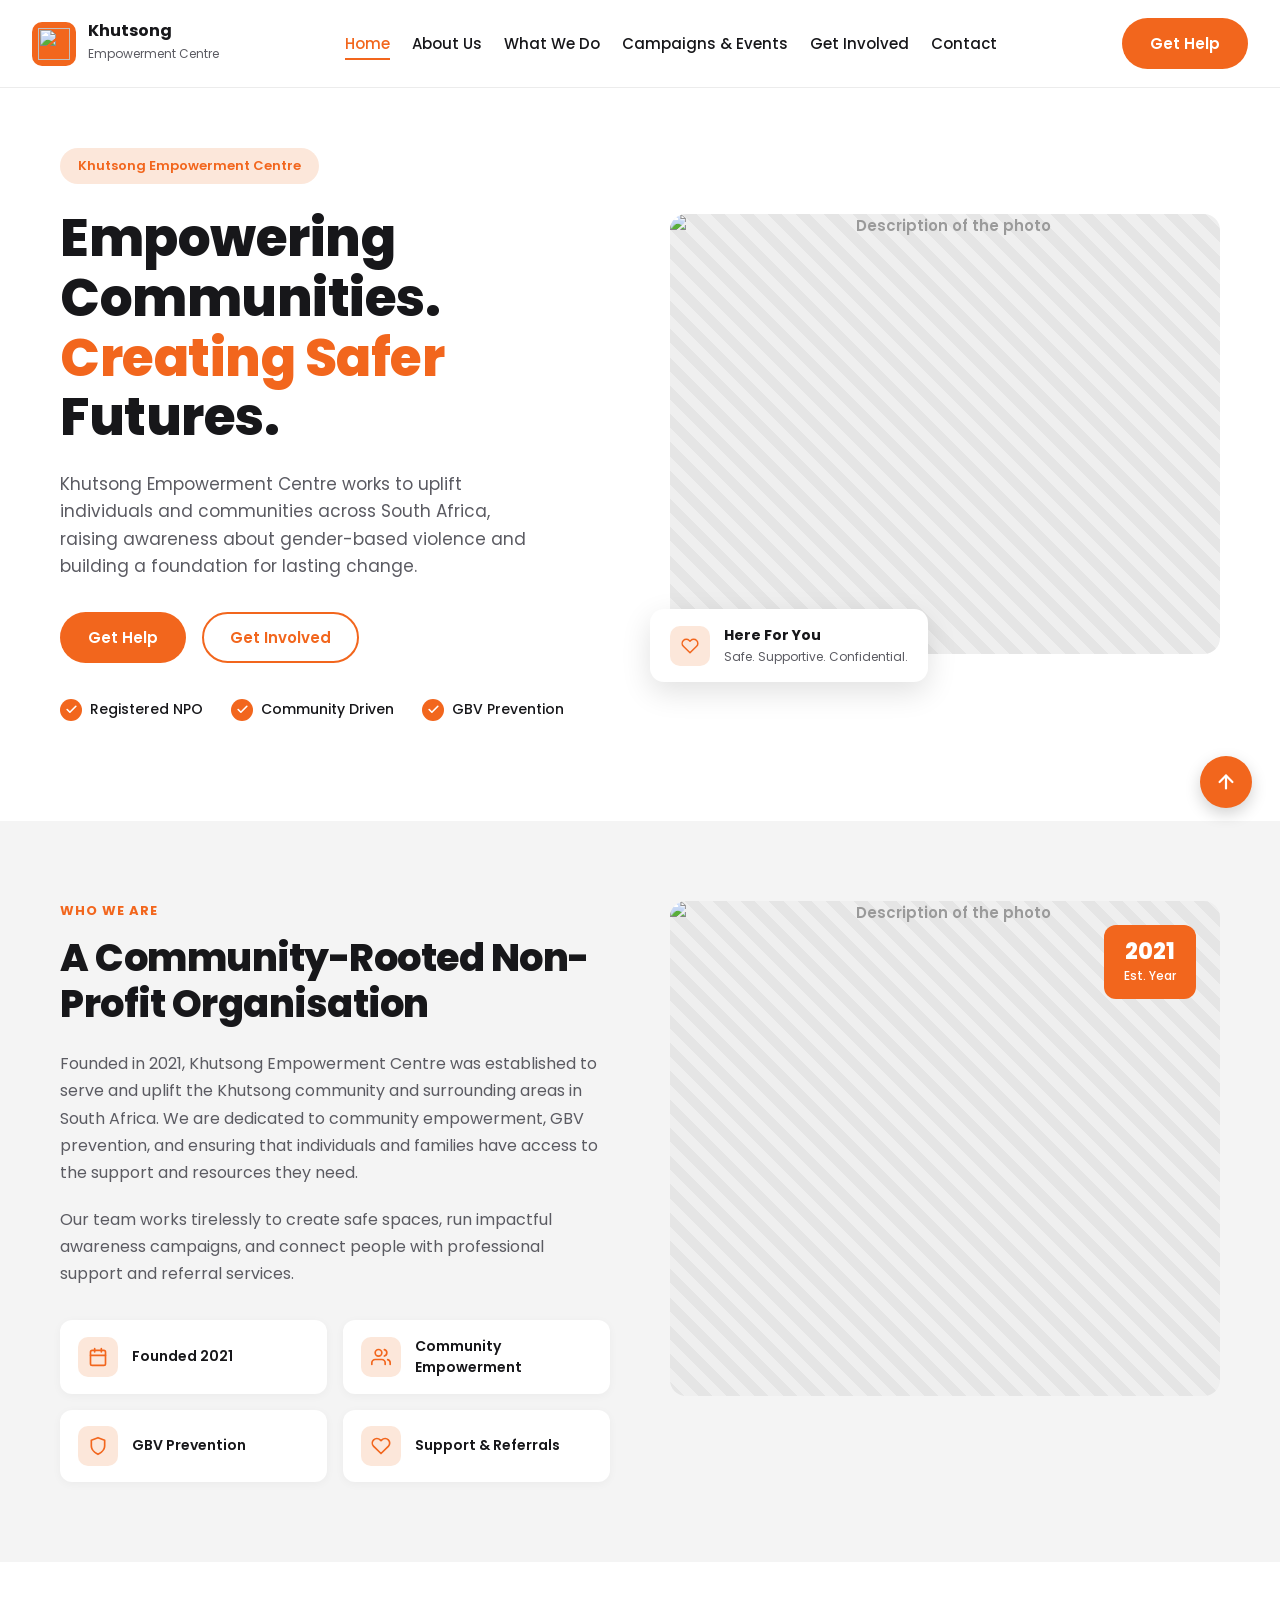
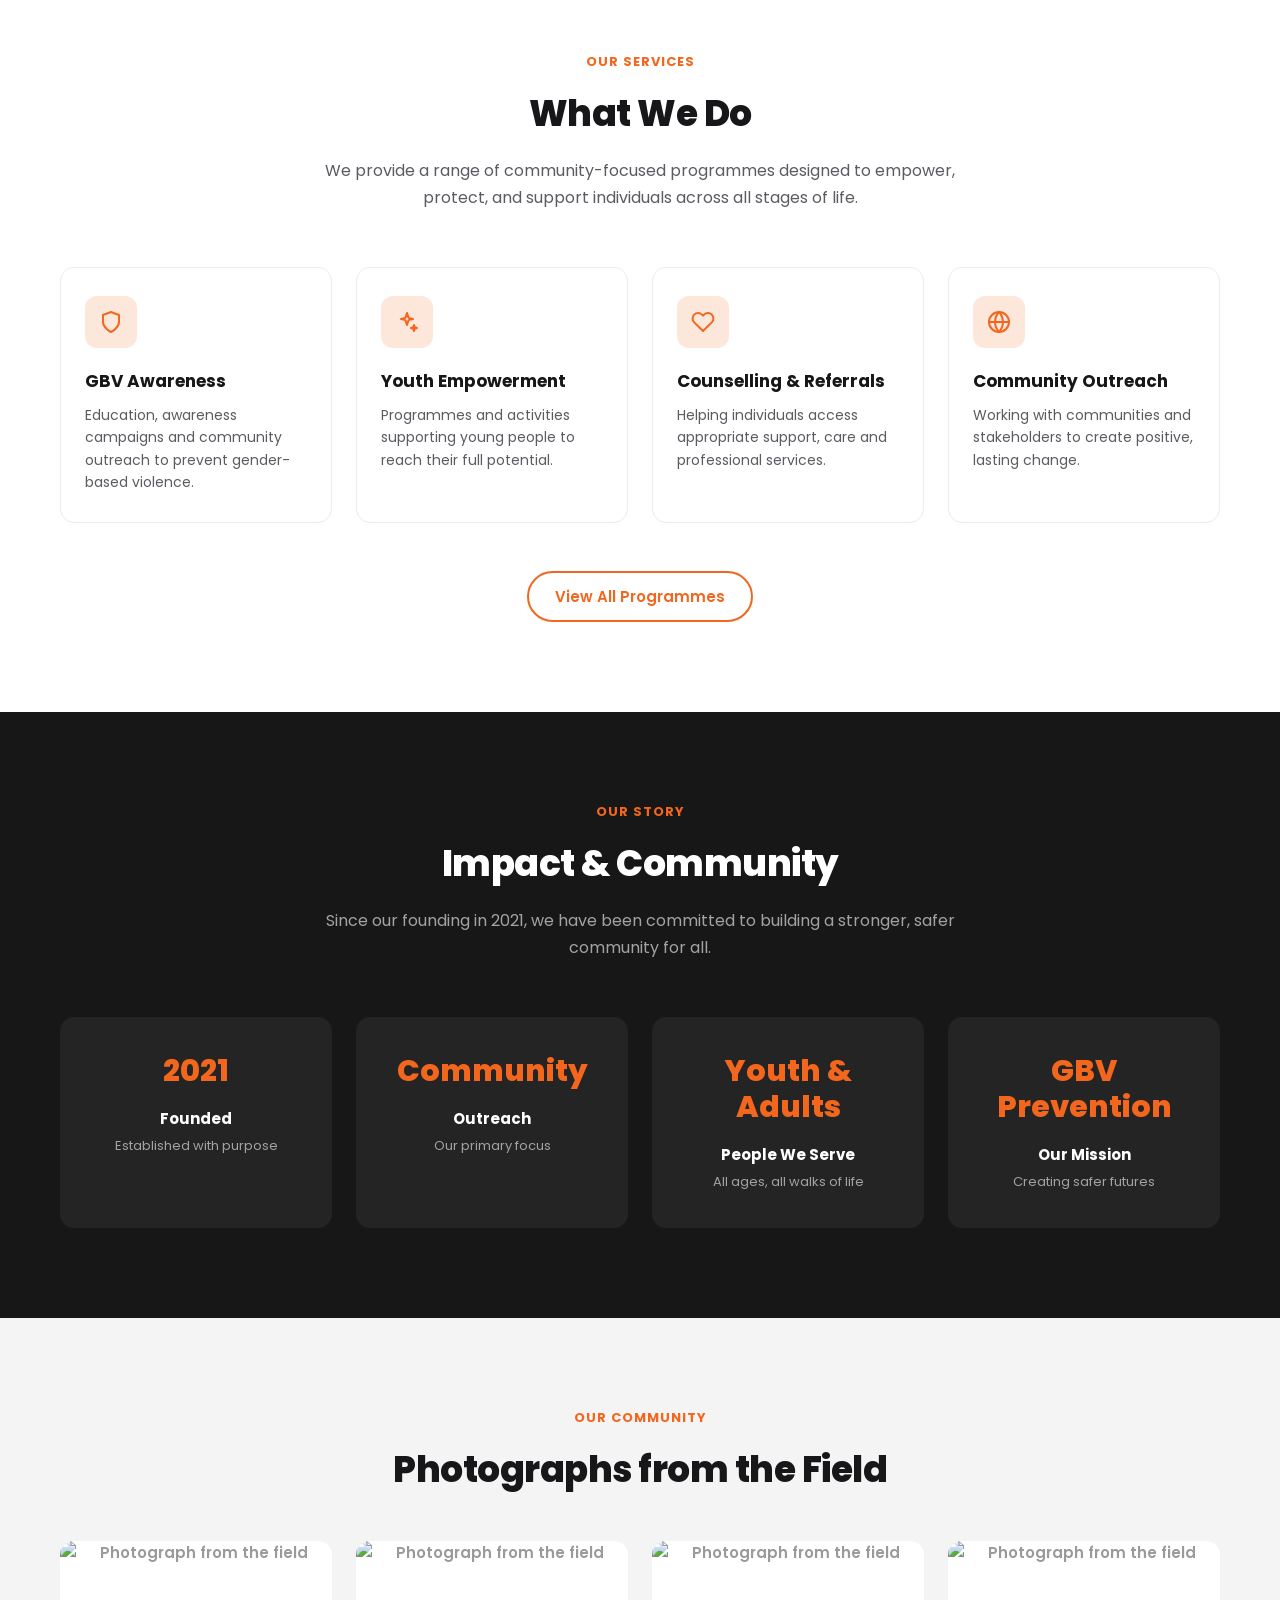
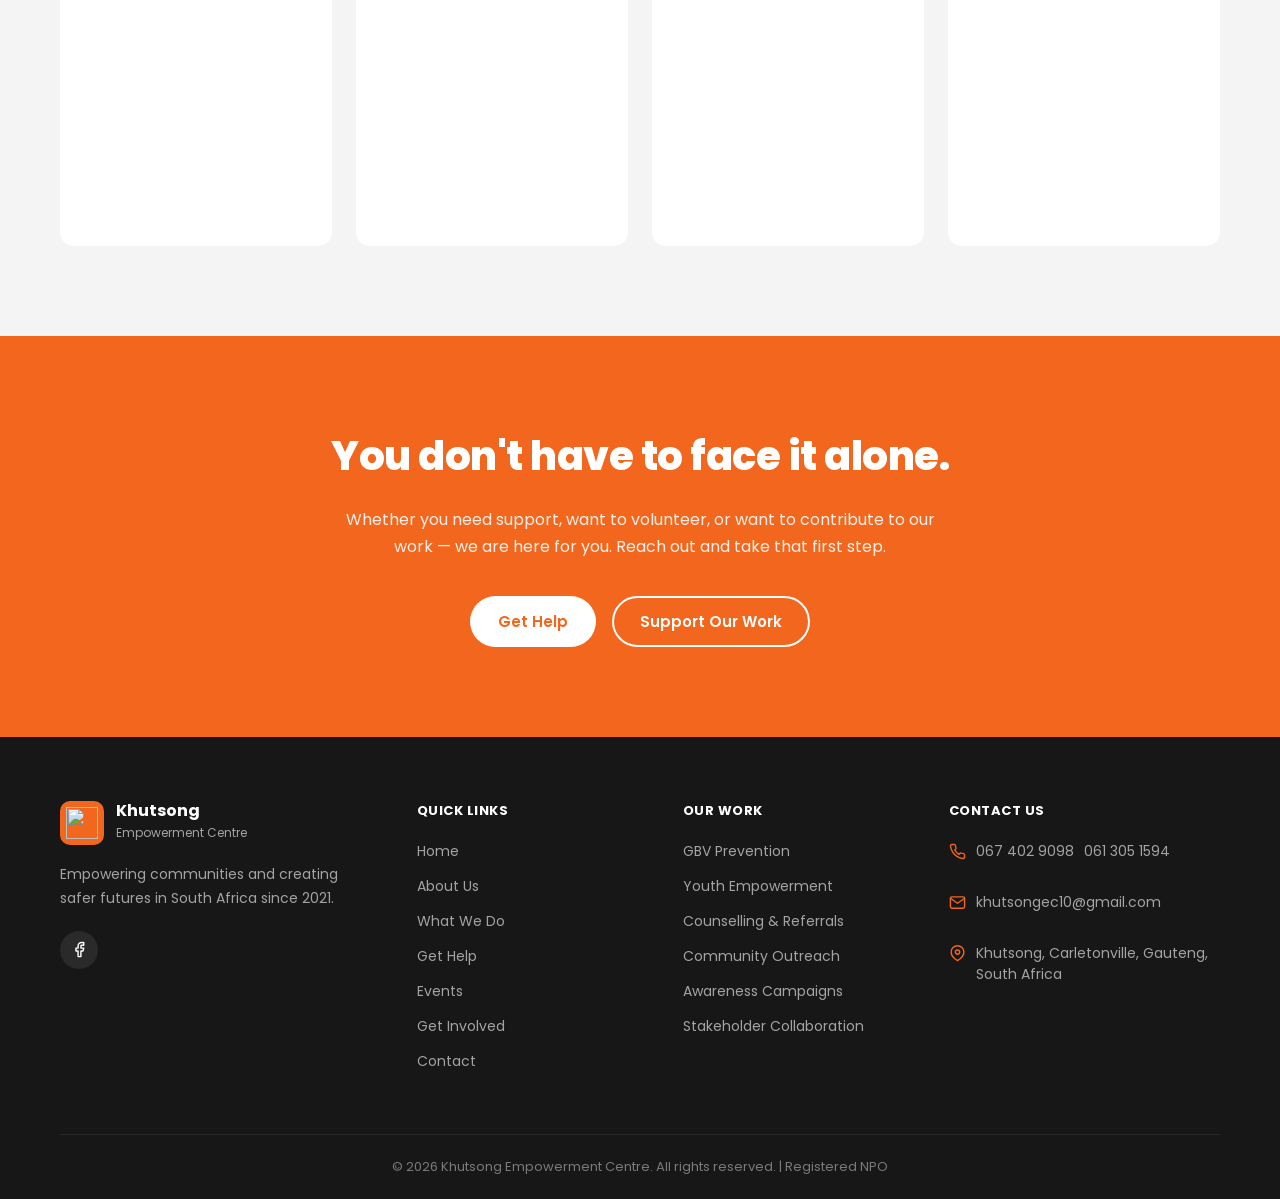
==== commit 121dc2ef: "Icons and spelling" ====
--- a/index.html
+++ b/index.html
@@ -51,9 +51,9 @@
       </div>
 
       <div class="trust-row">
-        <div class="trust-item"><span class="check">âœ“</span> Registered NPO</div>
-        <div class="trust-item"><span class="check">âœ“</span> Community Driven</div>
-        <div class="trust-item"><span class="check">âœ“</span> GBV Prevention</div>
+        <div class="trust-item"><span class="check"><svg viewBox="0 0 24 24" fill="none" stroke="currentColor" stroke-width="3" stroke-linecap="round" stroke-linejoin="round" aria-hidden="true"><polyline points="20 6 9 17 4 12"/></svg></span> Registered NPO</div>
+        <div class="trust-item"><span class="check"><svg viewBox="0 0 24 24" fill="none" stroke="currentColor" stroke-width="3" stroke-linecap="round" stroke-linejoin="round" aria-hidden="true"><polyline points="20 6 9 17 4 12"/></svg></span> Community Driven</div>
+        <div class="trust-item"><span class="check"><svg viewBox="0 0 24 24" fill="none" stroke="currentColor" stroke-width="3" stroke-linecap="round" stroke-linejoin="round" aria-hidden="true"><polyline points="20 6 9 17 4 12"/></svg></span> GBV Prevention</div>
       </div>
     </div>
 
@@ -234,7 +234,7 @@
 
   <section class="cta-banner">
     <h2>You don't have to face it alone.</h2>
-    <p>Whether you need support, want to volunteer, or want to contribute to our work â€” we are here for you. Reach out and take that first step.</p>
+    <p>Whether you need support, want to volunteer, or want to contribute to our work &mdash; we are here for you. Reach out and take that first step.</p>
     <div class="cta-buttons">
       <a href="GetHelp.html" class="btn btn-white">Get Help</a>
       <a href="GetInvolved.html" class="btn btn-white-outline">Support Our Work</a>
@@ -306,7 +306,7 @@
     </div>
 
     <div class="footer-bottom">
-      <p>Â© 2026 Khutsong Empowerment Centre. All rights reserved. | Registered NPO</p>
+      <p>&copy; 2026 Khutsong Empowerment Centre. All rights reserved. | Registered NPO</p>
     </div>
   </footer>
 
--- a/style.css
+++ b/style.css
@@ -200,16 +200,20 @@
 }
 
 .check {
-  width: 18px;
-  height: 18px;
+  width: 22px;
+  height: 22px;
   border-radius: 50%;
   background: var(--orange);
   color: #fff;
   display: flex;
   align-items: center;
   justify-content: center;
-  font-size: 11px;
   flex-shrink: 0;
+}
+
+.check svg {
+  width: 13px;
+  height: 13px;
 }
 
 /* ===== HERO IMAGE ===== */
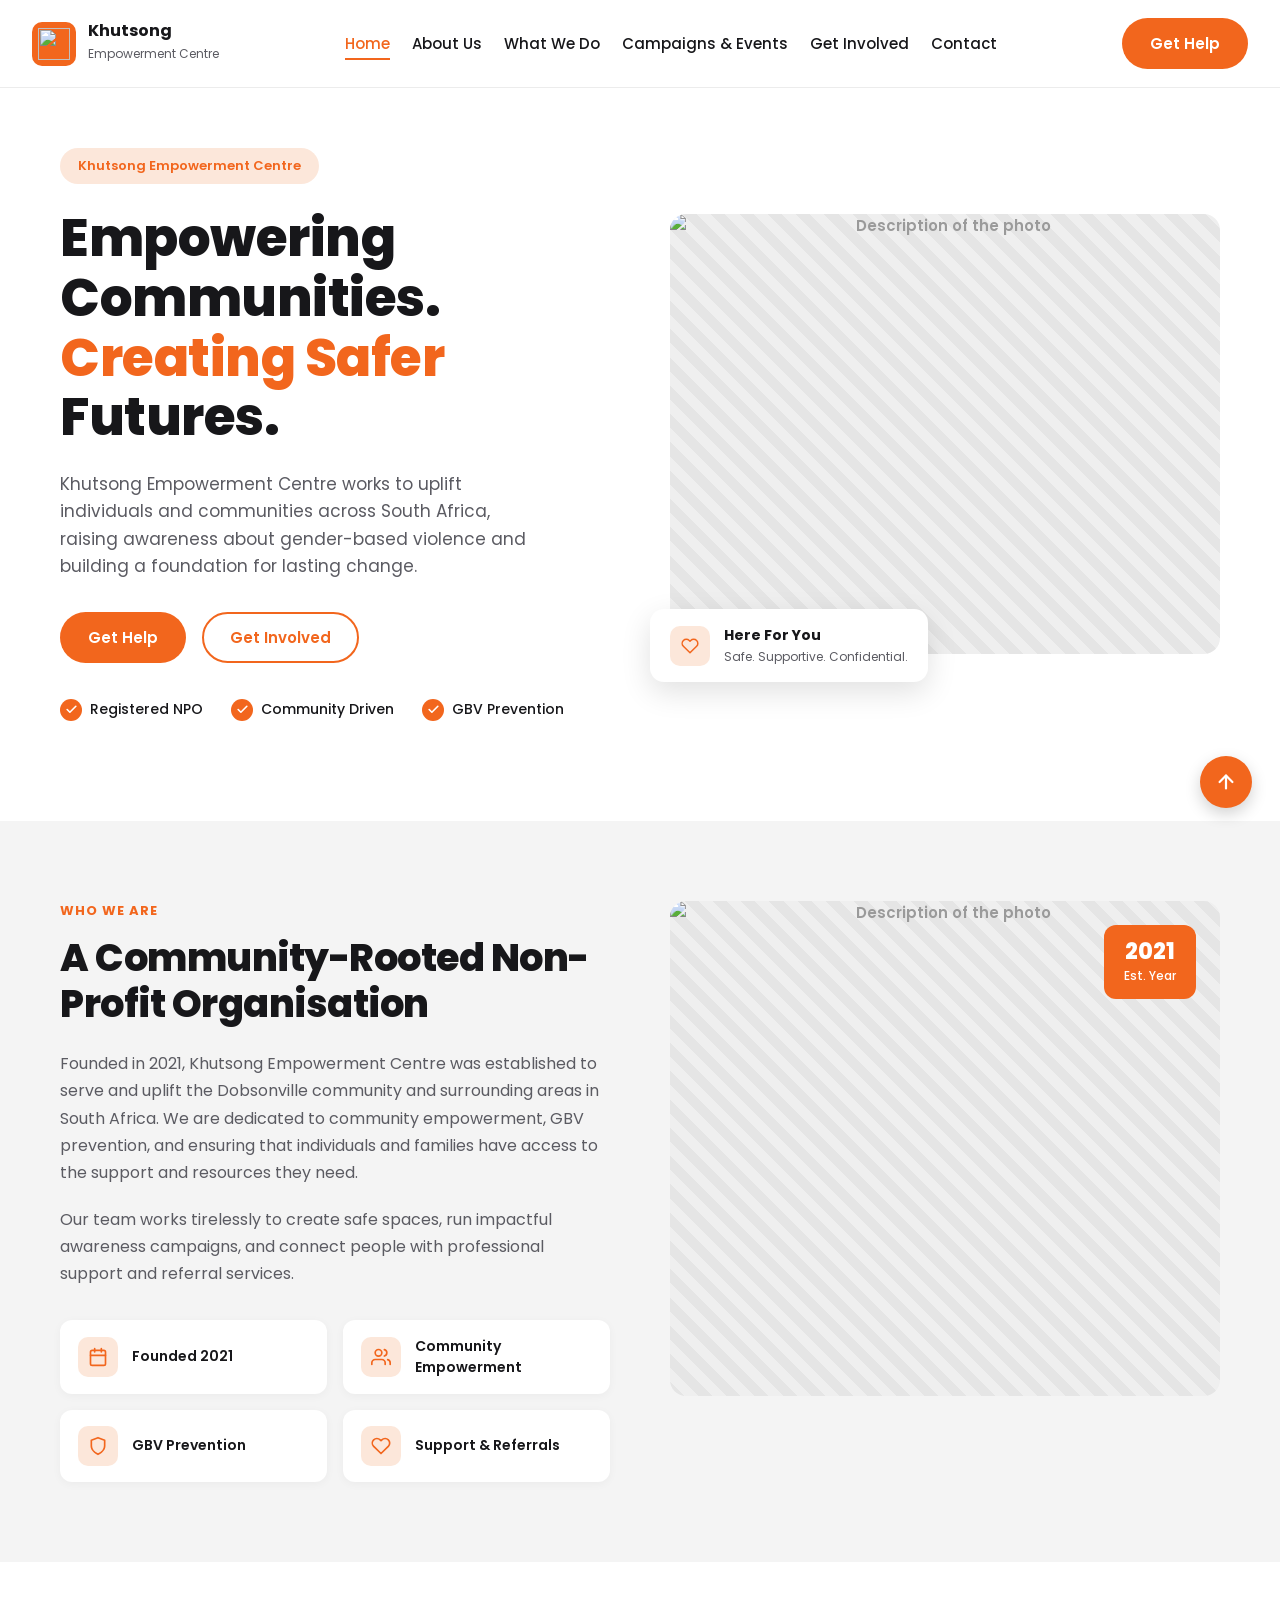
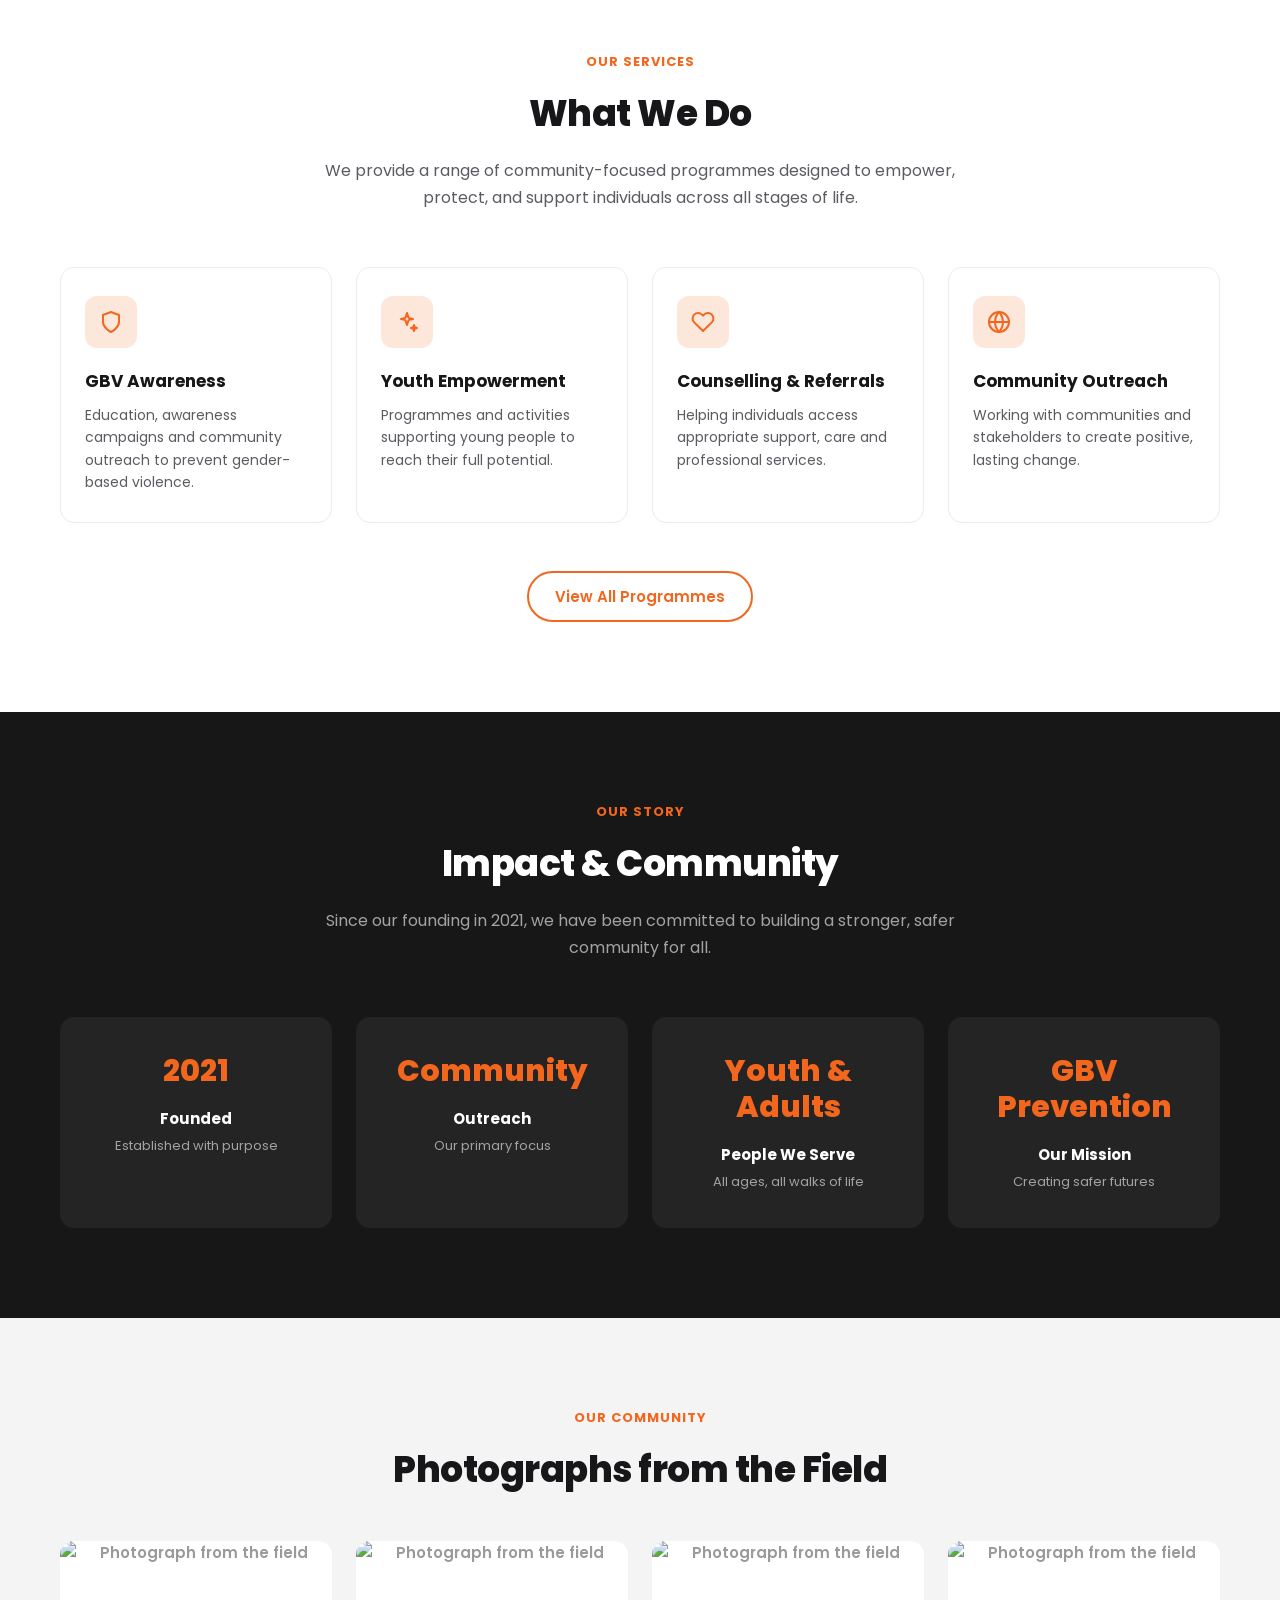
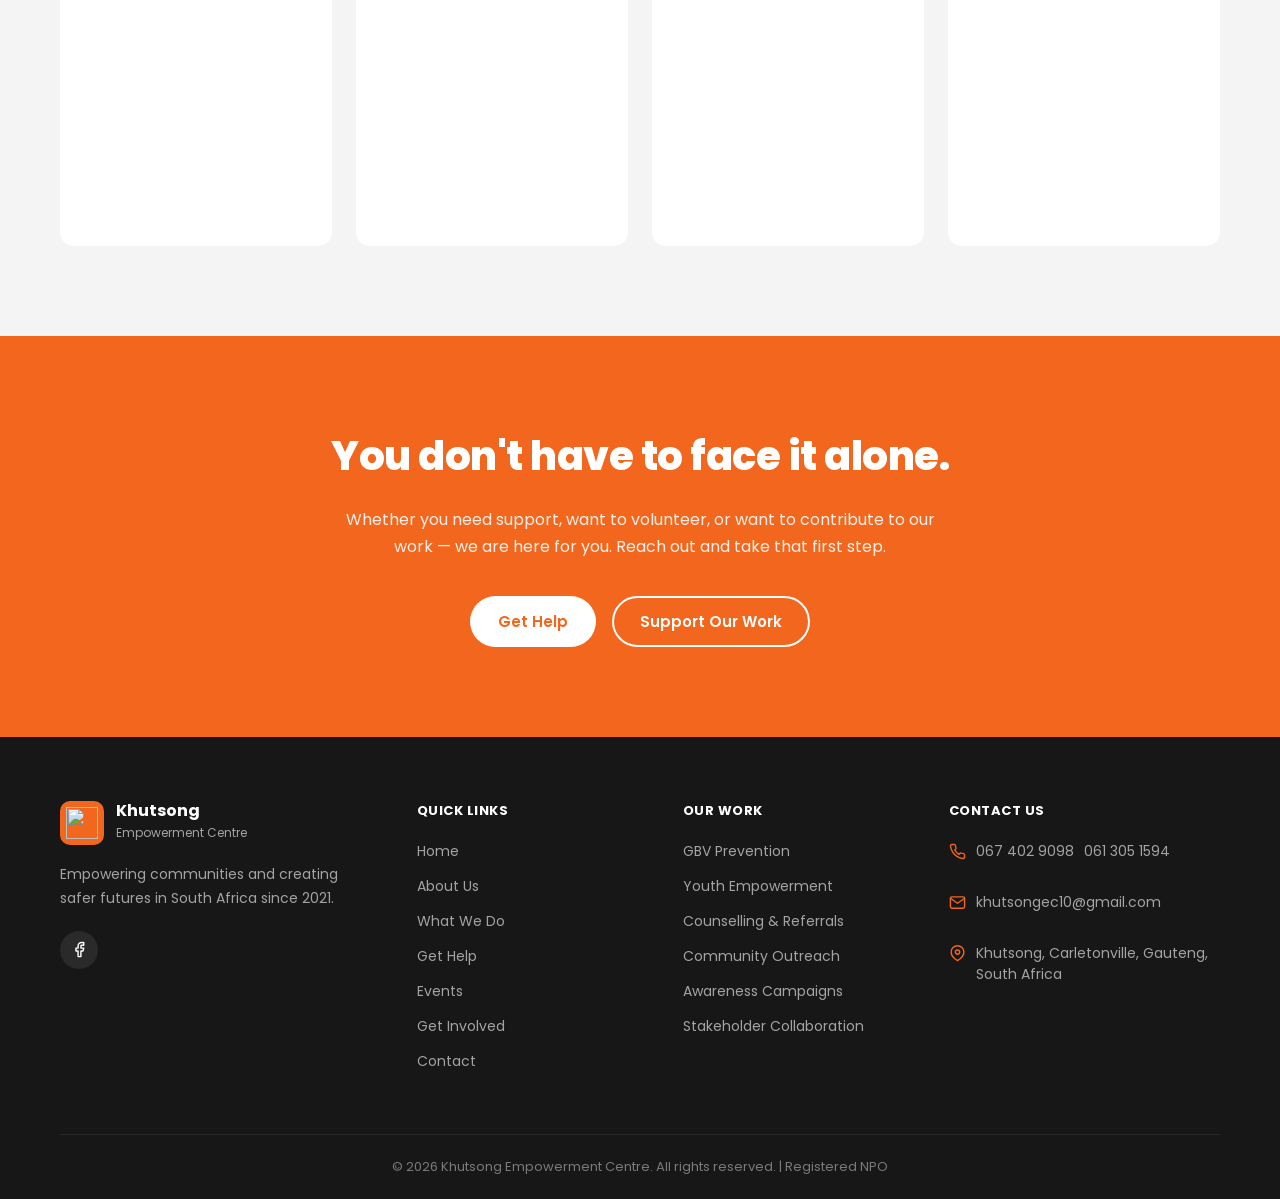
==== commit b304bb21: "Merge branch 'main' of https://github.com/SthembilePunstu/Kustong_Empowerment_Center into Sthembile" ====
--- a/index.html
+++ b/index.html
@@ -79,7 +79,7 @@
         <span class="section-label">Who We Are</span>
         <h2>A Community-Rooted Non-Profit Organisation</h2>
 
-        <p>Founded in 2021, Khutsong Empowerment Centre was established to serve and uplift the Khutsong community and surrounding areas in South Africa. We are dedicated to community empowerment, GBV prevention, and ensuring that individuals and families have access to the support and resources they need.</p>
+        <p>Founded in 2021, Khutsong Empowerment Centre was established to serve and uplift the Dobsonville community and surrounding areas in South Africa. We are dedicated to community empowerment, GBV prevention, and ensuring that individuals and families have access to the support and resources they need.</p>
 
         <p>Our team works tirelessly to create safe spaces, run impactful awareness campaigns, and connect people with professional support and referral services.</p>
 
@@ -165,7 +165,7 @@
     </div>
 
     <div class="wwd-cta">
-      <a href="#" class="btn btn-outline">View All Programmes</a>
+      <a href="CampaignsEvents.html" class="btn btn-outline">View All Programmes</a>
     </div>
   </section>
 
@@ -300,7 +300,7 @@
         </div>
         <div class="contact-row">
           <svg viewBox="0 0 24 24" fill="none" stroke="currentColor" stroke-width="2" stroke-linecap="round" stroke-linejoin="round"><path d="M21 10c0 7-9 12-9 12s-9-5-9-12a9 9 0 0 1 18 0z"/><circle cx="12" cy="10" r="3"/></svg>
-          <span>Khutsong, Carletonville, Gauteng, South Africa</span>
+          <span>Khutsong, Carletonville, Gauteng, South Africa </span>
         </div>
       </div>
     </div>
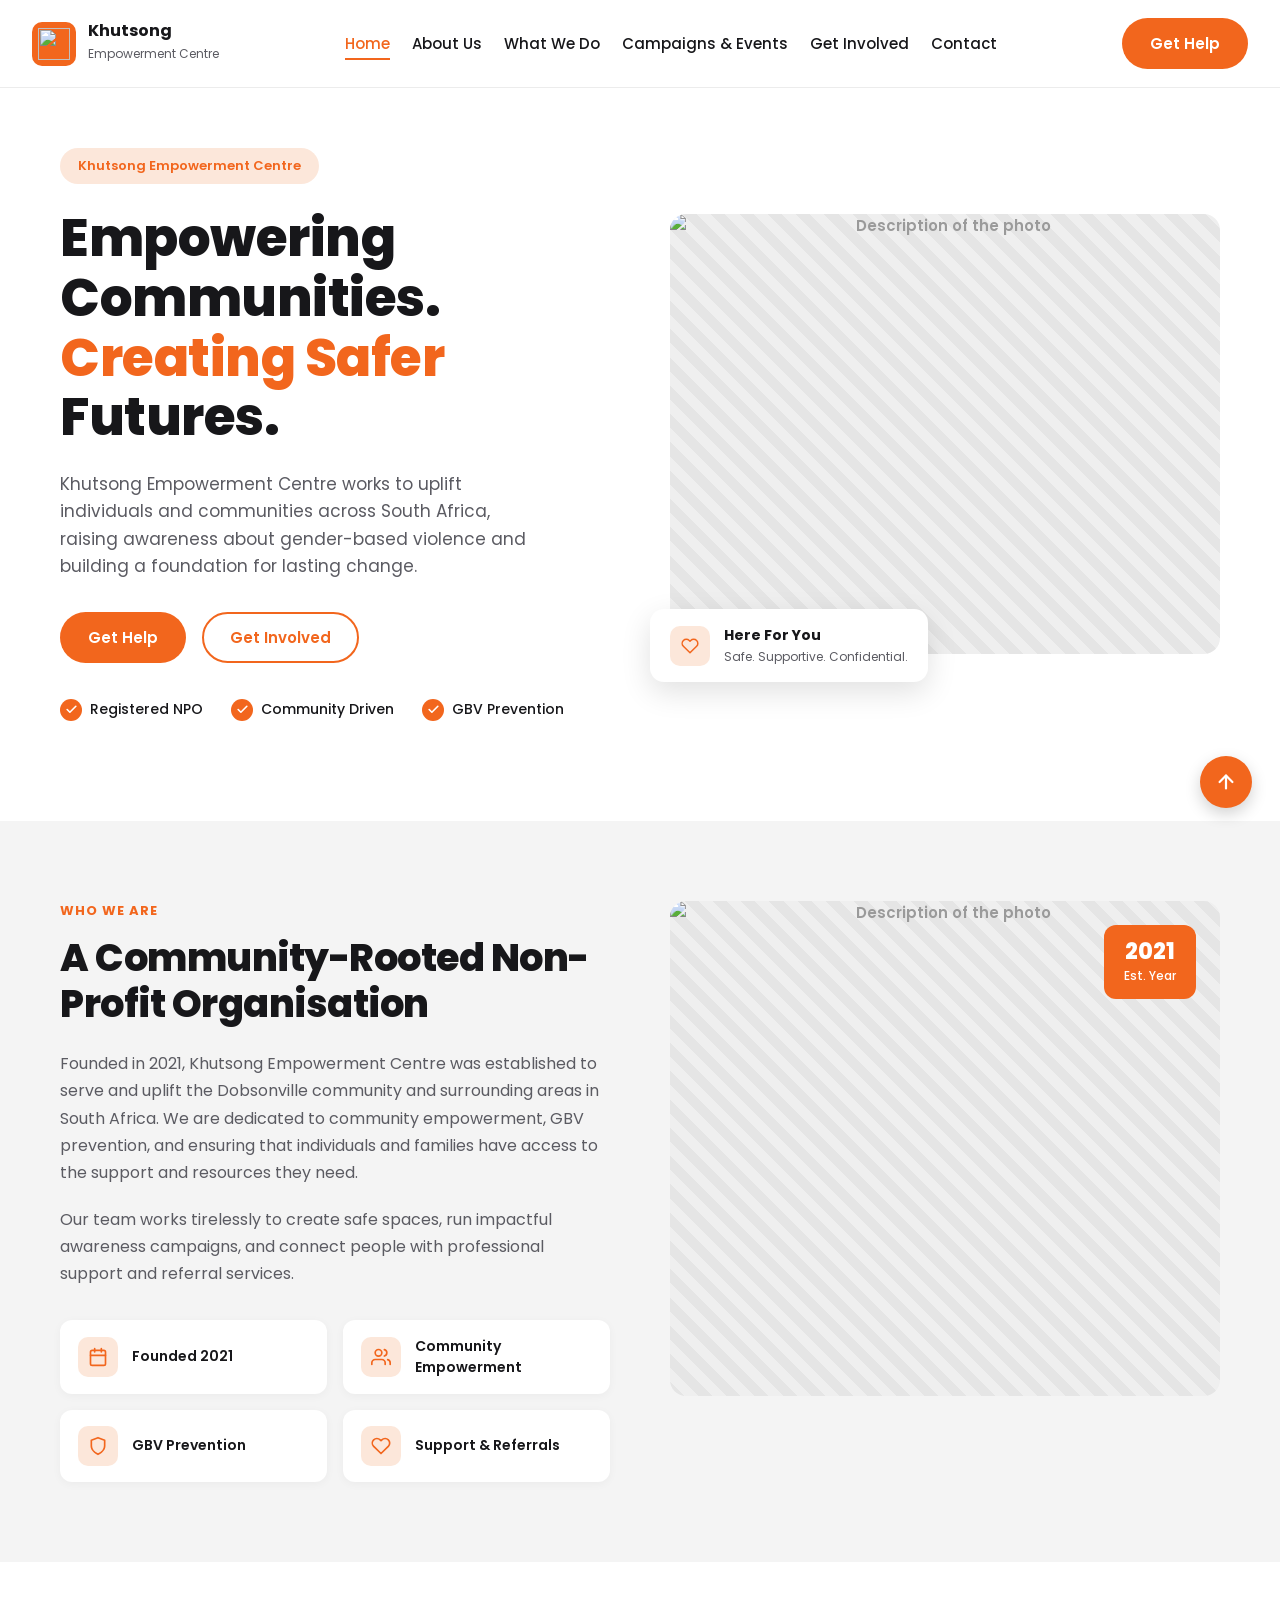
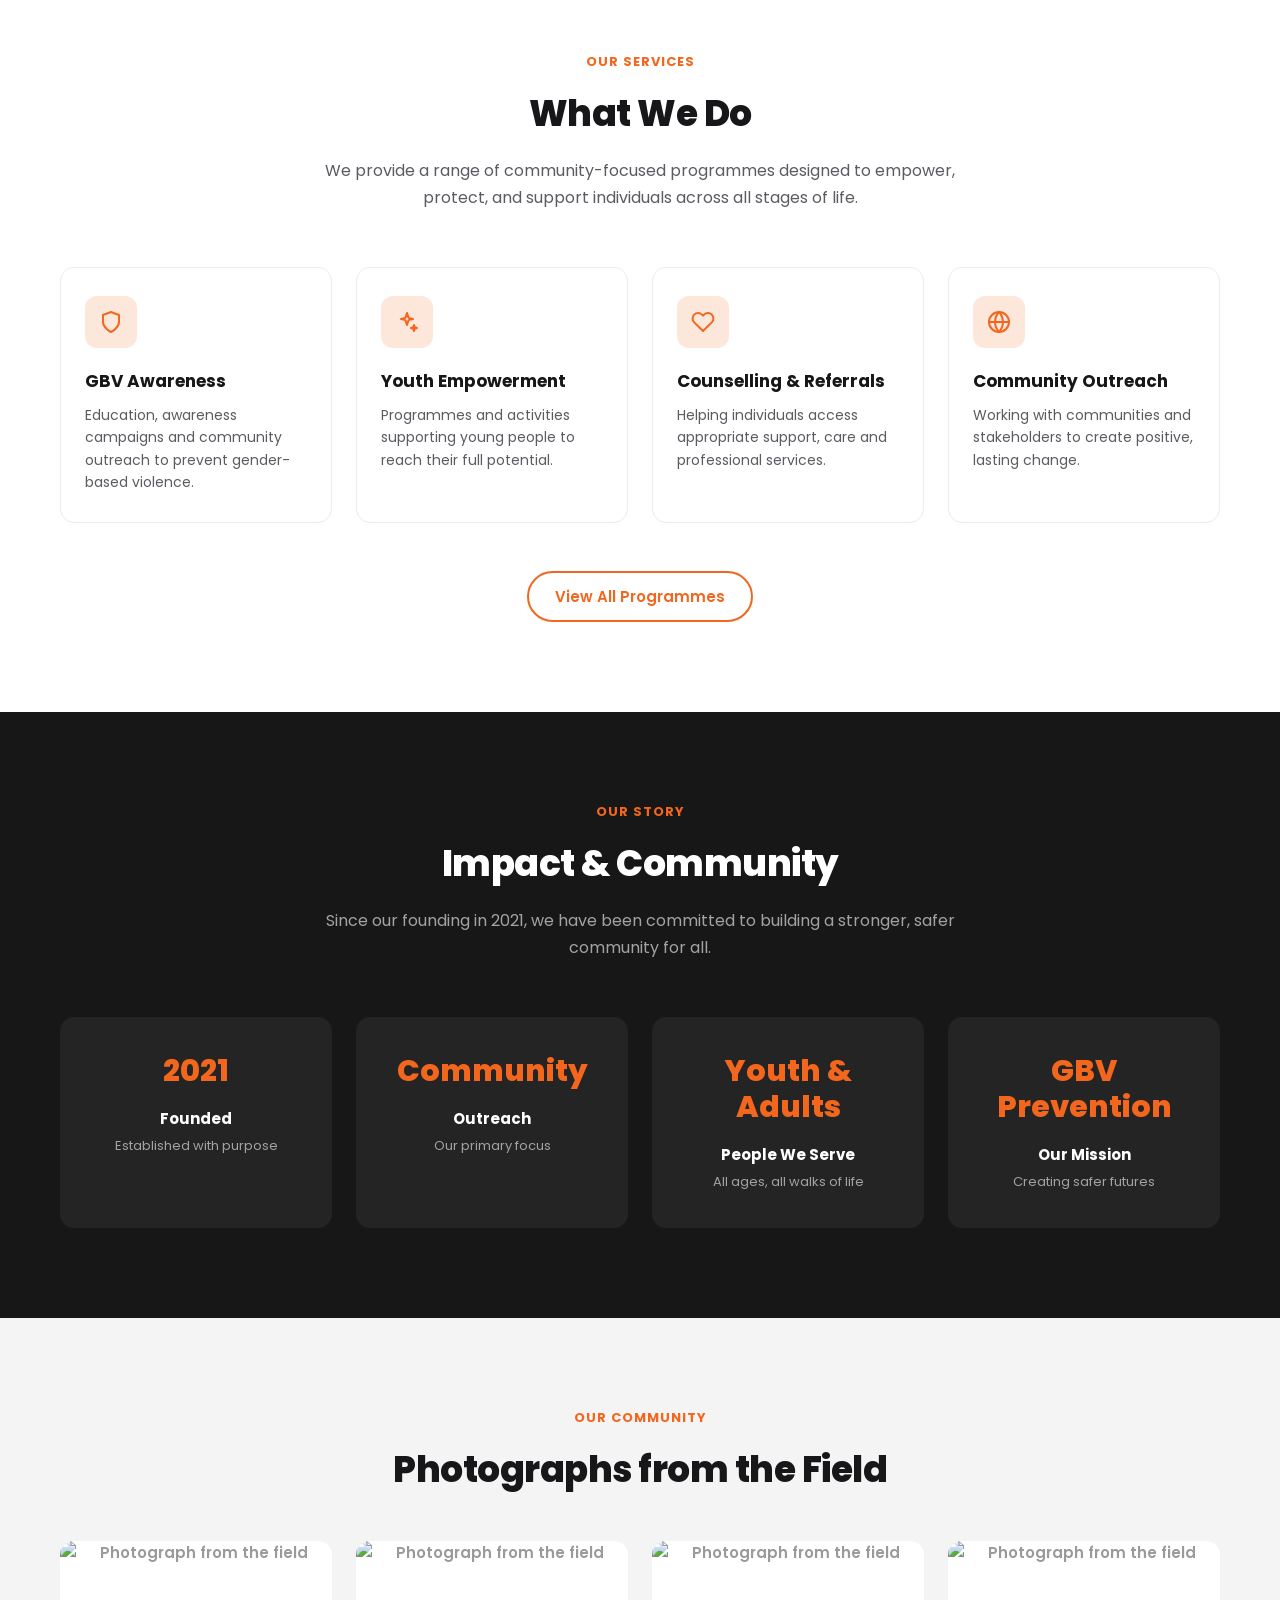
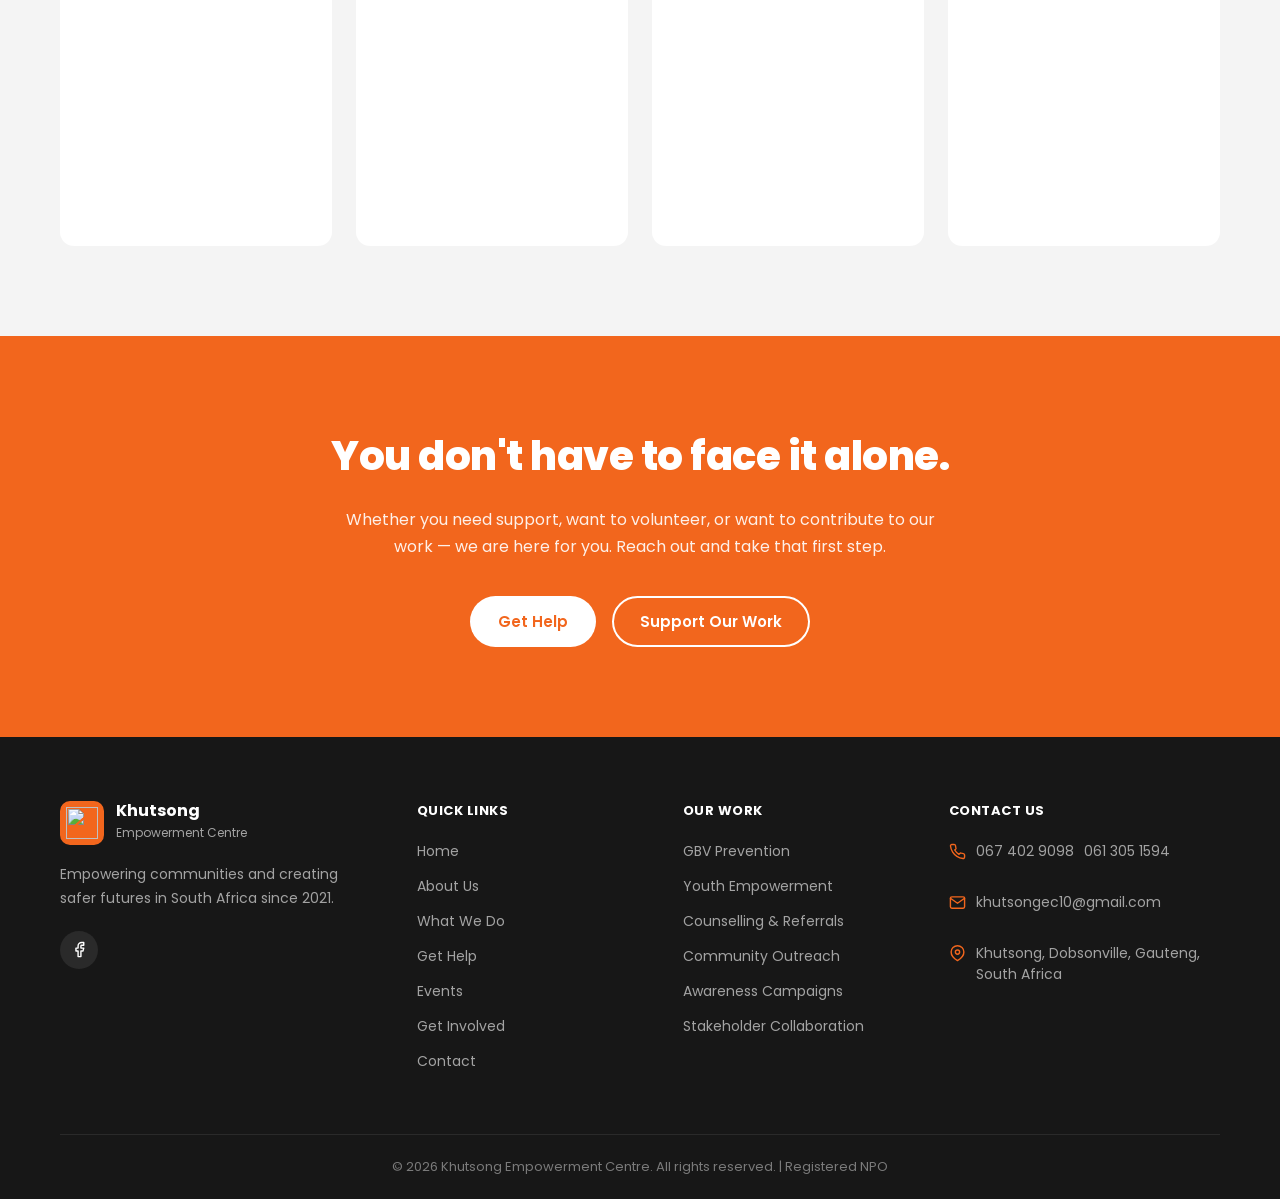
==== commit 58631a8d: "Edits" ====
--- a/index.html
+++ b/index.html
@@ -47,7 +47,7 @@
 
       <div class="hero-buttons">
         <a href="GetHelp.html" class="btn btn-primary">Get Help</a>
-        <a href="#" class="btn btn-outline">Get Involved</a>
+        <a href="contacts.html" class="btn btn-outline">Get Involved</a>
       </div>
 
       <div class="trust-row">
@@ -300,7 +300,7 @@
         </div>
         <div class="contact-row">
           <svg viewBox="0 0 24 24" fill="none" stroke="currentColor" stroke-width="2" stroke-linecap="round" stroke-linejoin="round"><path d="M21 10c0 7-9 12-9 12s-9-5-9-12a9 9 0 0 1 18 0z"/><circle cx="12" cy="10" r="3"/></svg>
-          <span>Khutsong, Carletonville, Gauteng, South Africa </span>
+          <span>Khutsong, Dobsonville, Gauteng, South Africa </span>
         </div>
       </div>
     </div>
